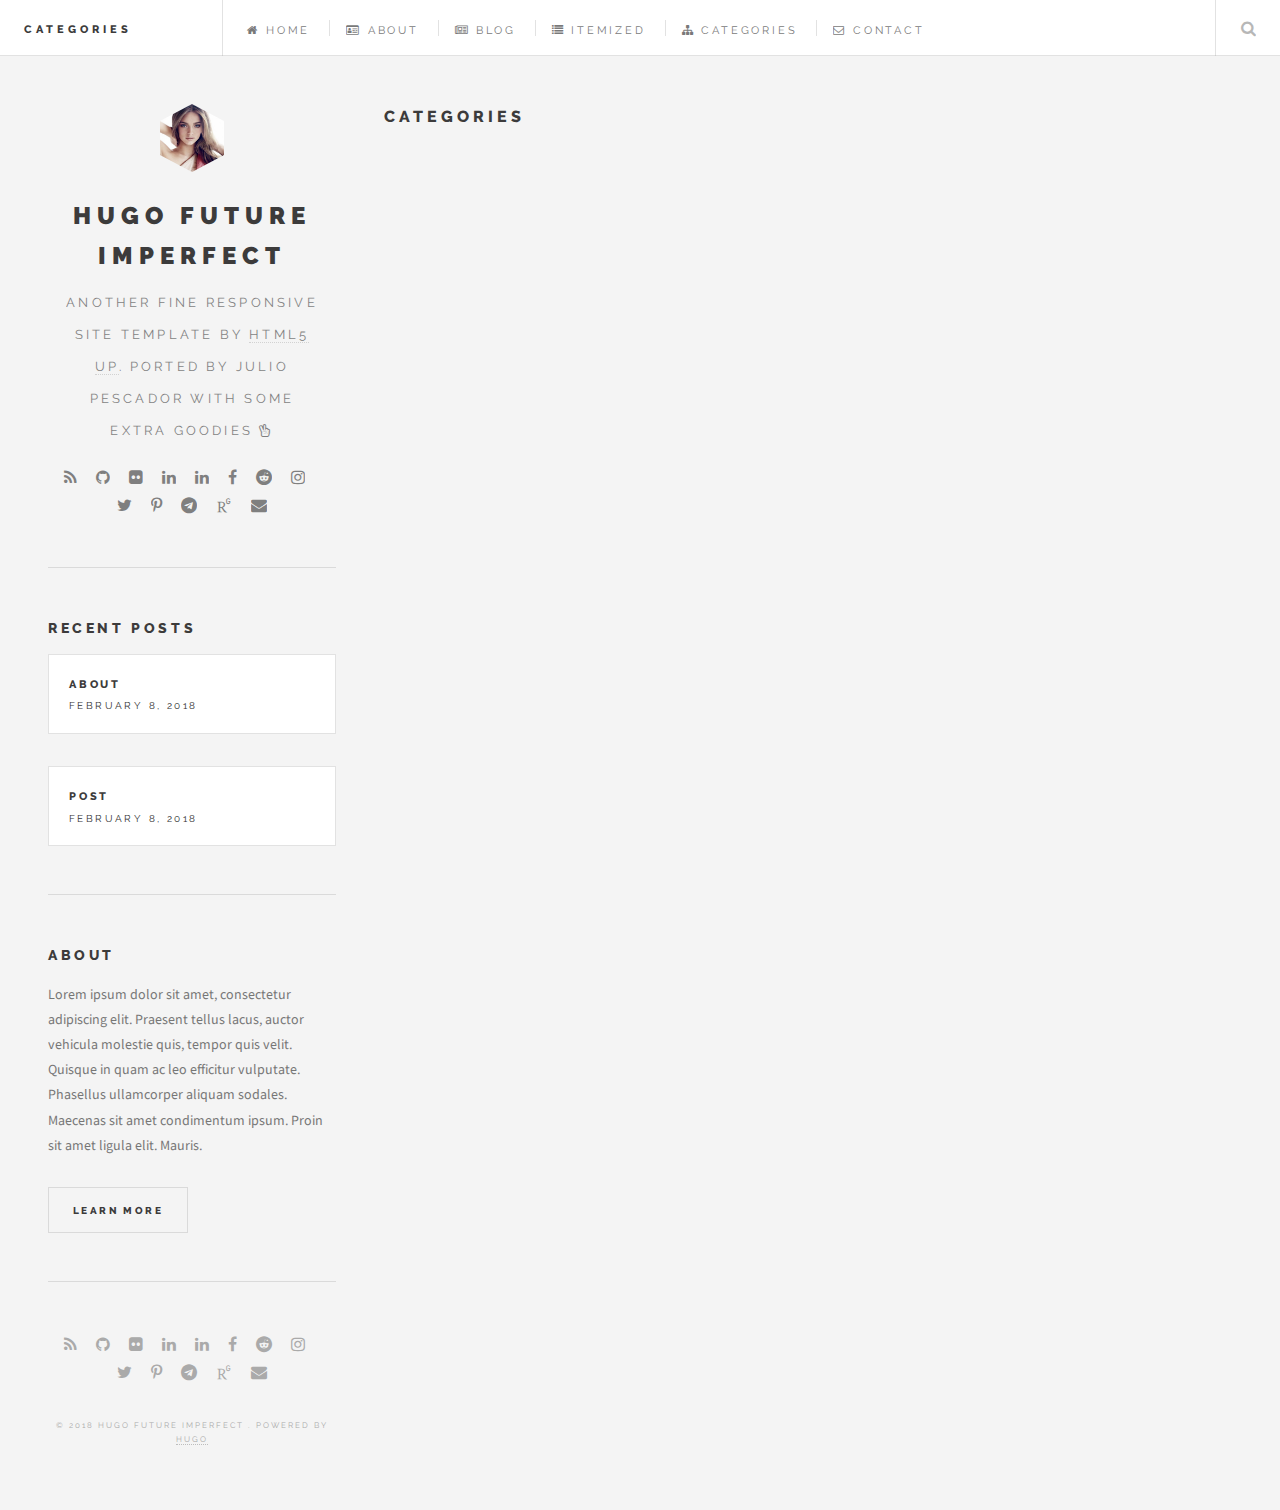
==== categories/index.html @ 13d2b0a2 "init" ====
<!DOCTYPE HTML>

<html>
    <head>
        
            <title>Categories - Hugo Future Imperfect</title>
        

        <meta charset="utf-8" />
        <meta name="viewport" content="width=device-width, initial-scale=1" />
        <meta name="generator" content="Hugo 0.36" />
        


        
        
            
                <meta name="description" content="HTML5 UP theme, Future Imperfect with some extra goodies, ported by Julio Pescador. Powered by Hugo">
            
        

        <meta name="twitter:card" content="summary"/>
<meta name="twitter:title" content="Categories"/>
<meta name="twitter:description" content="HTML5 UP theme, Future Imperfect with some extra goodies, ported by Julio Pescador. Powered by Hugo"/>
<meta name="twitter:site" content="@example"/>

        <meta property="og:title" content="Categories" />
<meta property="og:description" content="HTML5 UP theme, Future Imperfect with some extra goodies, ported by Julio Pescador. Powered by Hugo" />
<meta property="og:type" content="website" />
<meta property="og:url" content="http://hughyuna.top/categories/" />














        
<meta itemprop="name" content="Categories">
<meta itemprop="description" content="HTML5 UP theme, Future Imperfect with some extra goodies, ported by Julio Pescador. Powered by Hugo">


        

        
            
        

        
        
            <link rel="stylesheet" href="/local/ajax/libs/highlight.js/9.12.0/styles/atom-one-light.min.css">
            <link rel="stylesheet" href="/local/css/1.css">
            <link rel="stylesheet" href="/local/font-awesome/4.7.0/css/font-awesome.min.css">
            <link rel="stylesheet" href="/local/ajax/libs/fancybox/3.1.25/jquery.fancybox.min.css">
            <link rel="stylesheet" href="/css/main.css">
            <link rel="stylesheet" href="/css/add-on.css">
            <link rel="stylesheet" href="/css/academicons.min.css">
        

        
            
                
            
        


  
    
    <link href='/local/highlight.js/9.11.0/styles/github.min.css' rel='stylesheet' type='text/css' />
  


      
    </head>
    <body>

      
      <div id="wrapper">

    
<header id="header">
    
      <h1><a href="/">categories</a></h1>
    

    <nav class="links">
        <ul>
            
                <li>
                    <a href="/">
                            <i class="fa fa-home">&nbsp;</i>Home
                    </a>
                </li>
            
                <li>
                    <a href="/about/">
                            <i class="fa fa-id-card-o">&nbsp;</i>About
                    </a>
                </li>
            
                <li>
                    <a href="/blog/">
                            <i class="fa fa-newspaper-o">&nbsp;</i>Blog
                    </a>
                </li>
            
                <li>
                    <a href="/itemized/">
                            <i class="fa fa-list">&nbsp;</i>Itemized
                    </a>
                </li>
            
                <li>
                    <a href="/categories/">
                            <i class="fa fa-sitemap">&nbsp;</i>Categories
                    </a>
                </li>
            
                <li>
                    <a href="/contact/">
                            <i class="fa fa-envelope-o">&nbsp;</i>Contact
                    </a>
                </li>
            
        </ul>
    </nav>
    <nav class="main">
        <ul>
            
            <li class="search">
                <a class="fa-search" href="#search">Search</a>
                <form id="search" method="get" action="//google.com/search">
                    <input type="text" name="q" placeholder="Search" />
                    <input type="hidden" name="as_sitesearch" value="http://hughyuna.top">
                </form>
            </li>
            <li class="menu">
                <a class="fa-bars" href="#menu">Menu</a>
            </li>
        </ul>
    </nav>
</header>


<section id="menu">

    
        <section>
            <form class="search" method="get" action="//google.com/search">
                <input type="text" name="q" placeholder="Search" />
                <input type="hidden" name="as_sitesearch" value="http://hughyuna.top">
            </form>
        </section>

    
        <section>
            <ul class="links">
                
                    <li>
                        <a href="/">
                            <h3>
                                <i class="fa fa-home">&nbsp;</i>Home
                            </h3>
                        </a>
                    </li>
                
                    <li>
                        <a href="/about/">
                            <h3>
                                <i class="fa fa-id-card-o">&nbsp;</i>About
                            </h3>
                        </a>
                    </li>
                
                    <li>
                        <a href="/blog/">
                            <h3>
                                <i class="fa fa-newspaper-o">&nbsp;</i>Blog
                            </h3>
                        </a>
                    </li>
                
                    <li>
                        <a href="/itemized/">
                            <h3>
                                <i class="fa fa-list">&nbsp;</i>Itemized
                            </h3>
                        </a>
                    </li>
                
                    <li>
                        <a href="/categories/">
                            <h3>
                                <i class="fa fa-sitemap">&nbsp;</i>Categories
                            </h3>
                        </a>
                    </li>
                
                    <li>
                        <a href="/contact/">
                            <h3>
                                <i class="fa fa-envelope-o">&nbsp;</i>Contact
                            </h3>
                        </a>
                    </li>
                
            </ul>
        </section>

    
        <section id="recent-posts">
            <div class="mini-posts">
                <header>
                    <h3>Recent Posts</h3>
                </header>
                

                
                    
                

                
                        <article class="mini-post">
                            <header>
                                <h3><a href="/post/about/">About</a></h3>
                                
                                <time class="published" datetime=
                                    '2018-02-08'>
                                    February 8, 2018</time>
                            </header>
                            

                        </article>
                
                        <article class="mini-post">
                            <header>
                                <h3><a href="/post/">Post</a></h3>
                                
                                <time class="published" datetime=
                                    '2018-02-08'>
                                    February 8, 2018</time>
                            </header>
                            

                        </article>
                

                
            </div>
        </section>

    
        
</section>

    
    <div id="main">
        
            
        

        <ul class="posts">
            <header>
                <h1>categories</h1>
            </header>
            
            
        </ul>
    </div>

    
    
<section id="sidebar">

  
  <section id="intro">
    
    
      
        <a href='/' class="logo"><img src="/img/main/logo.jpg" alt="Hugo Future Imperfect" /></a>
      
    
    
      <header>
        <h2>Hugo Future Imperfect</h2>
        <p>Another fine responsive site template by <a href="http://html5up.net">HTML5 UP</a>. Ported by Julio Pescador with some extra goodies <i class='fa fa-hand-peace-o'></i></p>
      </header>
    
    
      <ul class="icons">
        
          <li>
            <a href="http://hughyuna.top/categories/index.xml" type="application/rss+xml" target="_blank" title="RSS" class="fa fa-rss"></a>
          </li>
        
        
  <li><a href="//github.com/jpescador/hugo-future-imperfect" target="_blank" title="GitHub" class="fa fa-github"></a></li>















  <li><a href="//flickr.com/photos/example" target="_blank" title="Flickr" class="fa fa-flickr"></a></li>











  <li><a href="//linkedin.com/in/example" target="_blank" title="LinkedIn" class="fa fa-linkedin"></a></li>



  <li><a href="//linkedin.com/company/examplebusiness" target="_blank" title="LinkedIn Company" class="fa fa-linkedin"></a></li>









  <li><a href="//facebook.com/example" target="_blank" title="Facebook" class="fa fa-facebook"></a></li>





  <li><a href="//reddit.com/user/example" target="_blank" title="Reddit" class="fa fa-reddit"></a></li>

















  <li><a href="//instagram.com/example" target="_blank" title="Instagram" class="fa fa-instagram"></a></li>





  <li><a href="//twitter.com/example" target="_blank" title="Twitter" class="fa fa-twitter"></a></li>







  <li><a href="//pinterest.com/example" target="_blank" title="Pinterest" class="fa fa-pinterest-p"></a></li>



  <li><a href="//telegram.me/example" target="_blank" title="telegram" class="fa fa-telegram"></a></li>









<li><a href="//researchgate.net/profile/example" target="_blank" title="Research Gate"><i class="ai ai-researchgate"></i></a></li>



  <li><a href="mailto:example" title="Email" class="fa fa-envelope"></a></li>


      </ul>
    
  </section>

  
  <section id="recent-posts">
    <div class="mini-posts">
      <header>
        <h3>Recent Posts</h3>
      </header>
      <div class="posts-container">
        

        
          
        

        
          <article class="mini-post">
            <header>
              <h3>
                <a href="/post/about/">About</a>
              </h3>
              
              <time class="published" datetime='2018-02-08'>
                February 8, 2018
              </time>
            </header>
            

          </article>
        
          <article class="mini-post">
            <header>
              <h3>
                <a href="/post/">Post</a>
              </h3>
              
              <time class="published" datetime='2018-02-08'>
                February 8, 2018
              </time>
            </header>
            

          </article>
        
      </div>

      
    </div>
  </section>

  
  
  
  
  

  
  
    <section id="mini-bio">
      <h3>About</h1>
      <p>Lorem ipsum dolor sit amet, consectetur adipiscing elit. Praesent tellus lacus, auctor vehicula molestie quis, tempor quis velit. Quisque in quam ac leo efficitur vulputate. Phasellus ullamcorper aliquam sodales. Maecenas sit amet condimentum ipsum. Proin sit amet ligula elit. Mauris.</p>
      <a href="/about/" class="button">Learn More</a>
    </section>
  

  
  <section id="footer">
    
      <ul class="icons">
        
          <li>
            <a href="http://hughyuna.top/categories/index.xml" type="application/rss+xml" target="_blank" title="RSS" class="fa fa-rss"></a>
          </li>
        
        
  <li><a href="//github.com/jpescador/hugo-future-imperfect" target="_blank" title="GitHub" class="fa fa-github"></a></li>















  <li><a href="//flickr.com/photos/example" target="_blank" title="Flickr" class="fa fa-flickr"></a></li>











  <li><a href="//linkedin.com/in/example" target="_blank" title="LinkedIn" class="fa fa-linkedin"></a></li>



  <li><a href="//linkedin.com/company/examplebusiness" target="_blank" title="LinkedIn Company" class="fa fa-linkedin"></a></li>









  <li><a href="//facebook.com/example" target="_blank" title="Facebook" class="fa fa-facebook"></a></li>





  <li><a href="//reddit.com/user/example" target="_blank" title="Reddit" class="fa fa-reddit"></a></li>

















  <li><a href="//instagram.com/example" target="_blank" title="Instagram" class="fa fa-instagram"></a></li>





  <li><a href="//twitter.com/example" target="_blank" title="Twitter" class="fa fa-twitter"></a></li>







  <li><a href="//pinterest.com/example" target="_blank" title="Pinterest" class="fa fa-pinterest-p"></a></li>



  <li><a href="//telegram.me/example" target="_blank" title="telegram" class="fa fa-telegram"></a></li>









<li><a href="//researchgate.net/profile/example" target="_blank" title="Research Gate"><i class="ai ai-researchgate"></i></a></li>



  <li><a href="mailto:example" title="Email" class="fa fa-envelope"></a></li>


      </ul>
    
    <p class="copyright">
      
        &copy; 2018
        
          Hugo Future Imperfect
        
      .
      Powered by <a href="//gohugo.io" target="_blank">Hugo</a>
    </p>
  </section>
</section>

    </div>
    <a id="back-to-top" href="#" class="fa fa-arrow-up fa-border fa-2x"></a>
    

    
      
    

    
      
      
      
        <script src="/local/highlight.js/9.11.0/highlight.min.js"></script>
        
        
        
        <script src="/local/highlight.js/9.11.0/languages/r.min.js"></script>
        <script src="/local/highlight.js/9.11.0/languages/yaml.min.js"></script>
        <script src="/local/highlight.js/9.11.0/languages/css.min.js"></script>
        <script>hljs.configure({languages: []}); hljs.initHighlightingOnLoad();</script>
      
    
    
    
      <script src="/local/js/jquery-3.2.1.min.js"></script>
      <script src="/local/ajax/libs/highlight.js/9.12.0/highlight.min.js"></script>
      <script src="/local/ajax/libs/skel/3.0.1/skel.min.js"></script>
      <script src="/local/ajax/libs/fancybox/3.1.25/jquery.fancybox.min.js"></script>
      <script src="/js/util.js"></script>
      <script src="/js/main.js"></script>
      <script src="/js/backToTop.js"></script>
    

    
      
        
      
    

    
    <script>hljs.initHighlightingOnLoad();</script>
  </body>
</html>
---- local/ajax/libs/highlight.js/9.12.0/styles/atom-one-light.min.css ----
.hljs{display:block;overflow-x:auto;padding:0.5em;color:#383a42;background:#fafafa}.hljs-comment,.hljs-quote{color:#a0a1a7;font-style:italic}.hljs-doctag,.hljs-keyword,.hljs-formula{color:#a626a4}.hljs-section,.hljs-name,.hljs-selector-tag,.hljs-deletion,.hljs-subst{color:#e45649}.hljs-literal{color:#0184bb}.hljs-string,.hljs-regexp,.hljs-addition,.hljs-attribute,.hljs-meta-string{color:#50a14f}.hljs-built_in,.hljs-class .hljs-title{color:#c18401}.hljs-attr,.hljs-variable,.hljs-template-variable,.hljs-type,.hljs-selector-class,.hljs-selector-attr,.hljs-selector-pseudo,.hljs-number{color:#986801}.hljs-symbol,.hljs-bullet,.hljs-link,.hljs-meta,.hljs-selector-id,.hljs-title{color:#4078f2}.hljs-emphasis{font-style:italic}.hljs-strong{font-weight:bold}.hljs-link{text-decoration:underline}
---- local/css/1.css ----
/* latin-ext */
@font-face {
    font-family: 'Raleway';
    font-style: normal;
    font-weight: 400;
    src: local('Raleway'), local('Raleway-Regular'), url(./YZaO6llzOP57DpTBv2GnyFKPGs1ZzpMvnHX-7fPOuAc.woff2) format('woff2');
    unicode-range: U+0100-024F, U+0259, U+1E00-1EFF, U+20A0-20AB, U+20AD-20CF, U+2C60-2C7F, U+A720-A7FF;
}
/* latin */
@font-face {
    font-family: 'Raleway';
    font-style: normal;
    font-weight: 400;
    src: local('Raleway'), local('Raleway-Regular'), url(./QAUlVt1jXOgQavlW5wEfxQLUuEpTyoUstqEm5AMlJo4.woff2) format('woff2');
    unicode-range: U+0000-00FF, U+0131, U+0152-0153, U+02BB-02BC, U+02C6, U+02DA, U+02DC, U+2000-206F, U+2074, U+20AC, U+2122, U+2212, U+2215;
}
/* latin-ext */
@font-face {
    font-family: 'Raleway';
    font-style: normal;
    font-weight: 800;
    src: local('Raleway ExtraBold'), local('Raleway-ExtraBold'), url(./QoPu455RxV2raYSIFXAMBQsYbbCjybiHxArTLjt7FRU.woff2) format('woff2');
    unicode-range: U+0100-024F, U+0259, U+1E00-1EFF, U+20A0-20AB, U+20AD-20CF, U+2C60-2C7F, U+A720-A7FF;
}
/* latin */
@font-face {
    font-family: 'Raleway';
    font-style: normal;
    font-weight: 800;
    src: local('Raleway ExtraBold'), local('Raleway-ExtraBold'), url(./1ImRNPx4870-D9a1EBUdPAzyDMXhdD8sAj6OAJTFsBI.woff2) format('woff2');
    unicode-range: U+0000-00FF, U+0131, U+0152-0153, U+02BB-02BC, U+02C6, U+02DA, U+02DC, U+2000-206F, U+2074, U+20AC, U+2122, U+2212, U+2215;
}
/* latin-ext */
@font-face {
    font-family: 'Raleway';
    font-style: normal;
    font-weight: 900;
    src: local('Raleway Black'), local('Raleway-Black'), url(./Ji5epXNcpHu3r63lhS0cTgsYbbCjybiHxArTLjt7FRU.woff2) format('woff2');
    unicode-range: U+0100-024F, U+0259, U+1E00-1EFF, U+20A0-20AB, U+20AD-20CF, U+2C60-2C7F, U+A720-A7FF;
}
/* latin */
@font-face {
    font-family: 'Raleway';
    font-style: normal;
    font-weight: 900;
    src: local('Raleway Black'), local('Raleway-Black'), url(./PKCRbVvRfd5n7BTjtGiFZAzyDMXhdD8sAj6OAJTFsBI.woff2) format('woff2');
    unicode-range: U+0000-00FF, U+0131, U+0152-0153, U+02BB-02BC, U+02C6, U+02DA, U+02DC, U+2000-206F, U+2074, U+20AC, U+2122, U+2212, U+2215;
}
/* cyrillic-ext */
@font-face {
    font-family: 'Source Sans Pro';
    font-style: normal;
    font-weight: 400;
    src: local('Source Sans Pro Regular'), local('SourceSansPro-Regular'), url(./ODelI1aHBYDBqgeIAH2zlIXYUqYVJeq1_JtQruA3_e8.woff2) format('woff2');
    unicode-range: U+0460-052F, U+1C80-1C88, U+20B4, U+2DE0-2DFF, U+A640-A69F, U+FE2E-FE2F;
}
/* cyrillic */
@font-face {
    font-family: 'Source Sans Pro';
    font-style: normal;
    font-weight: 400;
    src: local('Source Sans Pro Regular'), local('SourceSansPro-Regular'), url(./ODelI1aHBYDBqgeIAH2zlExulUiGX8tUMVYeuJmbj48.woff2) format('woff2');
    unicode-range: U+0400-045F, U+0490-0491, U+04B0-04B1, U+2116;
}
/* greek-ext */
@font-face {
    font-family: 'Source Sans Pro';
    font-style: normal;
    font-weight: 400;
    src: local('Source Sans Pro Regular'), local('SourceSansPro-Regular'), url(./ODelI1aHBYDBqgeIAH2zlBA0E65p__AYvizJB6RduYY.woff2) format('woff2');
    unicode-range: U+1F00-1FFF;
}
/* greek */
@font-face {
    font-family: 'Source Sans Pro';
    font-style: normal;
    font-weight: 400;
    src: local('Source Sans Pro Regular'), local('SourceSansPro-Regular'), url(./ODelI1aHBYDBqgeIAH2zlC7-kXQoo3swP0nQ6K7J6xc.woff2) format('woff2');
    unicode-range: U+0370-03FF;
}
/* vietnamese */
@font-face {
    font-family: 'Source Sans Pro';
    font-style: normal;
    font-weight: 400;
    src: local('Source Sans Pro Regular'), local('SourceSansPro-Regular'), url(./ODelI1aHBYDBqgeIAH2zlCxe5Tewm2_XWfbGchcXw4g.woff2) format('woff2');
    unicode-range: U+0102-0103, U+0110-0111, U+1EA0-1EF9, U+20AB;
}
/* latin-ext */
@font-face {
    font-family: 'Source Sans Pro';
    font-style: normal;
    font-weight: 400;
    src: local('Source Sans Pro Regular'), local('SourceSansPro-Regular'), url(./ODelI1aHBYDBqgeIAH2zlIa1YDtoarzwSXxTHggEXMw.woff2) format('woff2');
    unicode-range: U+0100-024F, U+0259, U+1E00-1EFF, U+20A0-20AB, U+20AD-20CF, U+2C60-2C7F, U+A720-A7FF;
}
/* latin */
@font-face {
    font-family: 'Source Sans Pro';
    font-style: normal;
    font-weight: 400;
    src: local('Source Sans Pro Regular'), local('SourceSansPro-Regular'), url(./ODelI1aHBYDBqgeIAH2zlJbPFduIYtoLzwST68uhz_Y.woff2) format('woff2');
    unicode-range: U+0000-00FF, U+0131, U+0152-0153, U+02BB-02BC, U+02C6, U+02DA, U+02DC, U+2000-206F, U+2074, U+20AC, U+2122, U+2212, U+2215;
}
/* cyrillic-ext */
@font-face {
    font-family: 'Source Sans Pro';
    font-style: normal;
    font-weight: 700;
    src: local('Source Sans Pro Bold'), local('SourceSansPro-Bold'), url(./toadOcfmlt9b38dHJxOBGND0m6pClgHtYGF0hfdNIEb3rGVtsTkPsbDajuO5ueQw.woff2) format('woff2');
    unicode-range: U+0460-052F, U+1C80-1C88, U+20B4, U+2DE0-2DFF, U+A640-A69F, U+FE2E-FE2F;
}
/* cyrillic */
@font-face {
    font-family: 'Source Sans Pro';
    font-style: normal;
    font-weight: 700;
    src: local('Source Sans Pro Bold'), local('SourceSansPro-Bold'), url(./toadOcfmlt9b38dHJxOBGDWQv9J9PMDOEGeWOeUSzYX3rGVtsTkPsbDajuO5ueQw.woff2) format('woff2');
    unicode-range: U+0400-045F, U+0490-0491, U+04B0-04B1, U+2116;
}
/* greek-ext */
@font-face {
    font-family: 'Source Sans Pro';
    font-style: normal;
    font-weight: 700;
    src: local('Source Sans Pro Bold'), local('SourceSansPro-Bold'), url(./toadOcfmlt9b38dHJxOBGIYH4VqPITzPioKTUCn5uVr3rGVtsTkPsbDajuO5ueQw.woff2) format('woff2');
    unicode-range: U+1F00-1FFF;
}
/* greek */
@font-face {
    font-family: 'Source Sans Pro';
    font-style: normal;
    font-weight: 700;
    src: local('Source Sans Pro Bold'), local('SourceSansPro-Bold'), url(./toadOcfmlt9b38dHJxOBGFc7ysg-KBVARr0WVSJUyRT3rGVtsTkPsbDajuO5ueQw.woff2) format('woff2');
    unicode-range: U+0370-03FF;
}
/* vietnamese */
@font-face {
    font-family: 'Source Sans Pro';
    font-style: normal;
    font-weight: 700;
    src: local('Source Sans Pro Bold'), local('SourceSansPro-Bold'), url(./toadOcfmlt9b38dHJxOBGMms7UHsIbjUxEJqIwog-i_3rGVtsTkPsbDajuO5ueQw.woff2) format('woff2');
    unicode-range: U+0102-0103, U+0110-0111, U+1EA0-1EF9, U+20AB;
}
/* latin-ext */
@font-face {
    font-family: 'Source Sans Pro';
    font-style: normal;
    font-weight: 700;
    src: local('Source Sans Pro Bold'), local('SourceSansPro-Bold'), url(./toadOcfmlt9b38dHJxOBGO4s1Ux4PuImWPk5fSr6HPL3rGVtsTkPsbDajuO5ueQw.woff2) format('woff2');
    unicode-range: U+0100-024F, U+0259, U+1E00-1EFF, U+20A0-20AB, U+20AD-20CF, U+2C60-2C7F, U+A720-A7FF;
}
/* latin */
@font-face {
    font-family: 'Source Sans Pro';
    font-style: normal;
    font-weight: 700;
    src: local('Source Sans Pro Bold'), local('SourceSansPro-Bold'), url(./toadOcfmlt9b38dHJxOBGJkF8H8ye47wsfpWywda8og.woff2) format('woff2');
    unicode-range: U+0000-00FF, U+0131, U+0152-0153, U+02BB-02BC, U+02C6, U+02DA, U+02DC, U+2000-206F, U+2074, U+20AC, U+2122, U+2212, U+2215;
}
---- css/main.css ----
/*@import url(font-awesome.min.css);*/
/*@import url("//fonts.googleapis.com/css?family=Source+Sans+Pro:400,700|Raleway:400,800,900");*/

/*
	Future Imperfect by HTML5 UP
	html5up.net | @n33co
	Free for personal and commercial use under the CCA 3.0 license (html5up.net/license)

	Modified/Cleaned for use with Hugo-Future-Imperfect Theme
	gohugo.io | @pacollins
*/

/* Reset */

	html, body, div, span, applet, object, iframe, h1, h2, h3, h4, h5, h6, p,
	blockquote, pre, a, abbr,	acronym, address, big, cite, code, del, dfn, em,
	img, ins, kbd, q, s, samp, small, strike, strong,	sub, sup, tt, var, b, u,
	i, center, dl, dt, dd, ol, ul, li, fieldset, form, label, legend, table,
	caption, tbody, tfoot, thead, tr, th, td, article, aside, canvas,	details,
	embed, figure, figcaption, footer, header, hgroup, menu, nav, output, ruby,
	section, summary, time, mark, audio, video {
		margin: 0;
		padding: 0;
		border: 0;
		font-size: 100%;
		font: inherit;
		vertical-align: baseline;
	}

	article, aside, details, figcaption, figure, footer, header, hgroup, menu,
	nav, section {
		display: block;
	}

	body {
		line-height: 1;
		-webkit-text-size-adjust: none;
	}

	ol, ul {
		list-style: none;
	}

	blockquote, q {
		quotes: none;

	}

	blockquote:before,
	blockquote:after,
	q:before,
	q:after {
		content: '';
		content: none;
	}

	header p {
		font-family: "Raleway", Helvetica, sans-serif;
		font-size: 0.7em;
		font-weight: 400;
		letter-spacing: 0.25em;
		line-height: 2.5;
		margin: -1em 1em 0;
		text-transform: uppercase;
	}

	table {
		border-collapse: collapse;
		border-spacing: 0;
	}

/* Box Model */

	*, *:before, *:after {
		-moz-box-sizing: border-box;
		-webkit-box-sizing: border-box;
		box-sizing: border-box;
	}

/* Basic */

	@-ms-viewport {
		width: device-width;
	}

	body {
		-ms-overflow-style: scrollbar;
	}

	@media screen and (max-width: 480px) {

		html, body {
			min-width: 320px;
		}

	}

	body {
		background: #f4f4f4;
	}

		body.is-loading *,
		body.is-loading *:before,
		body.is-loading *:after {
			-moz-animation: none !important;
			-webkit-animation: none !important;
			-ms-animation: none !important;
			animation: none !important;
			-moz-transition: none !important;
			-webkit-transition: none !important;
			-ms-transition: none !important;
			transition: none !important;
		}

/* Type */

	body, input, select, textarea {
		color: #333333;
		font-family: "Source Sans Pro", Helvetica, sans-serif;
		font-size: 14pt;
		font-weight: 400;
		line-height: 1.75;
	}

		@media screen and (max-width: 1680px) {

			body, input, select, textarea {
				font-size: 12pt;
			}

		}

		}

		@media screen and (max-width: 980px) {

			body, input, select, textarea {
				font-size: 12pt;
			}

		}

		@media screen and (max-width: 736px) {

			body, input, select, textarea {
				font-size: 12pt;
			}

		}

		@media screen and (max-width: 480px) {

			body, input, select, textarea {
				font-size: 12pt;
			}

		}

	a {
		-moz-transition: color 0.2s ease, border-bottom-color 0.2s ease;
		-webkit-transition: color 0.2s ease, border-bottom-color 0.2s ease;
		-ms-transition: color 0.2s ease, border-bottom-color 0.2s ease;
		transition: color 0.2s ease, border-bottom-color 0.2s ease;
		border-bottom: dotted 1px rgba(160, 160, 160, 0.65);
		color: inherit;
		text-decoration: none;
	}

		a:before {
			-moz-transition: color 0.2s ease;
			-webkit-transition: color 0.2s ease;
			-ms-transition: color 0.2s ease;
			transition: color 0.2s ease;
		}

		a:hover {
			border-bottom-color: transparent;
			color: #2ebaae !important;
		}

			a:hover:before {
				color: #2ebaae !important;
			}

	strong, b {
		color: #333333;
		font-weight: 700;
	}

	em, i {
		font-style: italic;
	}

	p {
		margin: 0 0 2em 0;
	}

	h1, h2, h3, h4, h5, h6 {
		color: #3c3b3b;
		font-family: "Raleway", Helvetica, sans-serif;
		font-weight: 800;
		letter-spacing: 0.25em;
		line-height: 1.65;
		margin: 0 0 1em 0;
		text-transform: uppercase;
	}

		h1 a, h2 a, h3 a, h4 a, h5 a, h6 a {
			color: inherit;
			border-bottom: 0;
		}

	h2 {
		font-size: 1.1em;
	}

	h3 {
		font-size: 0.9em;
	}

	h4 {
		font-size: 0.7em;
	}

	h5 {
		font-size: 0.7em;
	}

	h6 {
		font-size: 0.7em;
	}

	sub {
		font-size: 0.8em;
		position: relative;
		top: 0.5em;
	}

	sup {
		font-size: 0.8em;
		position: relative;
		top: -0.5em;
	}

	blockquote {
		border-left: solid 4px rgba(160, 160, 160, 0.3);
		font-style: italic;
		margin: 0 0 2em 0;
		padding: 0.5em 0 0.5em 2em;
	}

		blockquote p {
				margin-bottom: 0;
		}

	code {
		background: rgba(160, 160, 160, 0.075);
		border: solid 1px rgba(160, 160, 160, 0.3);
		font-family: "Courier New", monospace;
		font-size: 0.9em;
		margin: 0 0.25em;
		padding: 0.25em 0.65em;
	}

	pre {
		-webkit-overflow-scrolling: touch;
		font-family: "Courier New", monospace;
		font-size: 0.9em;
		margin: 0 0 2em 0;
		display: table;
    table-layout: fixed;
    width: 100%
	}

		pre code {
			display: block;
			line-height: 1.75em;
			padding: 1em 1.5em;
			overflow-x: auto;
		}

	hr {
		border: 0;
		border-bottom: solid 1px rgba(160, 160, 160, 0.3);
		margin: 2em 0;
	}

		hr.major {
			margin: 3em 0;
		}

	.align-left {
		text-align: left;
	}

	.align-center {
		text-align: center;
	}

	.align-right {
		text-align: right;
	}

/* Author and Format */

	.author, .format {
		display: -moz-flex;
		display: -webkit-flex;
		display: -ms-flex;
		display: flex;
		-moz-flex-direction: row;
		-webkit-flex-direction: row;
		-ms-flex-direction: row;
		flex-direction: row;
		-moz-align-items: center;
		-webkit-align-items: center;
		-ms-align-items: center;
		align-items: center;
		-moz-justify-content: -moz-flex-end;
		-webkit-justify-content: -webkit-flex-end;
		-ms-justify-content: -ms-flex-end;
		justify-content: flex-end;
		border-bottom: 0;
		font-family: "Raleway", Helvetica, sans-serif;
		font-size: 0.6em;
		font-weight: 400;
		letter-spacing: 0.25em;
		text-transform: uppercase;
		white-space: nowrap;
	}

		.author .name, .format .name {
			-moz-transition: border-bottom-color 0.2s ease;
			-webkit-transition: border-bottom-color 0.2s ease;
			-ms-transition: border-bottom-color 0.2s ease;
			transition: border-bottom-color 0.2s ease;
			border-bottom: dotted 1px rgba(160, 160, 160, 0.65);
			display: block;
			margin: 0 1.5em 0 0;
		}

		.author img, .format img {
			border-radius: 100%;
			display: block;
			width: 4em;
		}

		.author:hover .name, .format:hover .name {
			border-bottom-color: transparent;
		}

/* Box */

	.box {
		border: solid 1px rgba(160, 160, 160, 0.3);
		margin-bottom: 2em;
		padding: 1.5em;
	}

		.box > :last-child,
		.box > :last-child > :last-child,
		.box > :last-child > :last-child > :last-child {
			margin-bottom: 0;
		}

		.box.alt {
			border: 0;
			border-radius: 0;
			padding: 0;
		}

/* Button */

	input[type="submit"],
	input[type="reset"],
	input[type="button"],
	.button {
		-moz-appearance: none;
		-webkit-appearance: none;
		-ms-appearance: none;
		appearance: none;
		-moz-transition: background-color 0.2s ease, border 0.2s ease, color 0.2s ease;
		-webkit-transition: background-color 0.2s ease, border 0.2s ease, color 0.2s ease;
		-ms-transition: background-color 0.2s ease, border 0.2s ease, color 0.2s ease;
		transition: background-color 0.2s ease, border 0.2s ease, color 0.2s ease;
		background-color: transparent;
		border: solid 1px rgba(160, 160, 160, 0.3);
		color: #3c3b3b;
		cursor: pointer;
		display: inline-block;
		font-family: "Raleway", Helvetica, sans-serif;
		font-size: 0.6em;
		font-weight: 800;
		height: 4.8125em;
		letter-spacing: 0.25em;
		line-height: 4.8125em;
		padding: 0 2.5em;
		text-align: center;
		text-decoration: none;
		text-transform: uppercase;
		white-space: nowrap;
	}

		input[type="submit"]:hover,
		input[type="reset"]:hover,
		input[type="button"]:hover,
		.button:hover {
			border: solid 1px #2ebaae;
			color: #2ebaae !important;
		}

			input[type="submit"]:hover:active,
			input[type="reset"]:hover:active,
			input[type="button"]:hover:active,
			.button:hover:active {
				background-color: rgba(46, 186, 174, 0.05);
			}

		input[type="submit"]:before,
		input[type="submit"]:after,
		input[type="reset"]:before,
		input[type="reset"]:after,
		input[type="button"]:before,
		input[type="button"]:after,
		.button:before,
		.button:after {
			color: #aaaaaa;
			position: relative;
		}

		input[type="submit"]:before,
		input[type="reset"]:before,
		input[type="button"]:before,
		.button:before {
			left: -1em;
			padding: 0 0 0 0.75em;
		}

		input[type="submit"]:after,
		input[type="reset"]:after,
		input[type="button"]:after,
		.button:after {
			left: 1em;
			padding: 0 0.75em 0 0;
		}

		input[type="submit"].fit,
		input[type="reset"].fit,
		input[type="button"].fit,
		.button.fit {
			display: block;
			margin: 0 0 1em 0;
			width: 100%;
		}

		input[type="submit"].big,
		input[type="reset"].big,
		input[type="button"].big,
		.button.big {
			font-size: 0.7em;
			padding: 0 3em;
		}

		input[type="submit"].small,
		input[type="reset"].small,
		input[type="button"].small,
		.button.small {
			font-size: 0.5em;
		}

		input[type="submit"].disabled,
		input[type="submit"]:disabled,
		input[type="reset"].disabled,
		input[type="reset"]:disabled,
		input[type="button"].disabled,
		input[type="button"]:disabled,
		.button.disabled,
		.button:disabled {
			-moz-pointer-events: none;
			-webkit-pointer-events: none;
			-ms-pointer-events: none;
			pointer-events: none;
			color: rgba(160, 160, 160, 0.3) !important;
		}

			input[type="submit"].disabled:before,
			input[type="submit"]:disabled:before,
			input[type="reset"].disabled:before,
			input[type="reset"]:disabled:before,
			input[type="button"].disabled:before,
			input[type="button"]:disabled:before,
			.button.disabled:before,
			.button:disabled:before {
				color: rgba(160, 160, 160, 0.3) !important;
			}

/* Form */

	form {
		margin: 0 0 2em 0;
	}

		form.search,
		form.contact {
			text-decoration: none;
			position: relative;
		}

			form.search:before,
			form.contact:before {
				-moz-osx-font-smoothing: grayscale;
				-webkit-font-smoothing: antialiased;
				font-family: FontAwesome;
				font-style: normal;
				font-weight: normal;
				text-transform: none !important;
				color: #aaaaaa;
				content: '\f002';
				display: block;
				height: 2.75em;
				left: 0;
				line-height: 2.75em;
				position: absolute;
				text-align: center;
				top: 0;
				width: 2.5em;
			}

			form.search > input:first-child,
			form.contact > input:first-child {
				padding-left: 2.5em;
			}

	label {
		color: #3c3b3b;
		display: block;
		font-size: 0.9em;
		font-weight: 700;
		margin: 0 0 1em 0;
	}

	input[type="text"],
	input[type="password"],
	input[type="email"],
	input[type="tel"],
	select,
	textarea {
		-moz-appearance: none;
		-webkit-appearance: none;
		-ms-appearance: none;
		appearance: none;
		background: rgba(160, 160, 160, 0.075);
		border: none;
		border: solid 1px rgba(160, 160, 160, 0.3);
		border-radius: 0;
		color: inherit;
		display: block;
		outline: 0;
		margin: .25em 0;
		padding: 0 1em;
		text-decoration: none;
		width: 100%;
	}

		input[type="text"]:hover,
		input[type="password"]:hover,
		input[type="email"]:hover,
		input[type="tel"]:hover,
		select:hover,
		textarea:hover {
			-webkit-transition:border-color 0.3s ease-in-out;
			moz-transition:border-color 0.3s ease-in-out;
			transition:border-color 0.3s ease-in-out;
			border-color: #2ebaae;
		}

		input[type="text"]:focus,
		input[type="text"]:active,
		input[type="password"]:focus,
		input[type="password"]:active,
		input[type="email"]:focus,
		input[type="email"]:active,
		input[type="tel"]:focus,
		input[type="tel"]:active,
		select:focus,
		select:active,
		textarea:focus,
		textarea:active {
			border: solid 1px #2ebaae;
		}

	.select-wrapper {
		text-decoration: none;
		display: block;
		position: relative;
	}

		.select-wrapper:before {
			-moz-osx-font-smoothing: grayscale;
			-webkit-font-smoothing: antialiased;
			font-family: FontAwesome;
			font-style: normal;
			font-weight: normal;
			text-transform: none !important;
			color: rgba(160, 160, 160, 0.3);
			content: '\f078';
			display: block;
			height: 2.75em;
			line-height: 2.75em;
			pointer-events: none;
			position: absolute;
			right: 0;
			text-align: center;
			top: 0;
			width: 2.75em;
		}

		.select-wrapper select::-ms-expand {
			display: none;
		}

	input[type="text"],
	input[type="password"],
	input[type="email"],
	select {
		height: 2.75em;
	}

	textarea {
		height: 5em;
	}

	input[type="radio"] {
		-moz-appearance: none;
		-webkit-appearance: none;
		-ms-appearance: none;
		appearance: none;
		display: block;
		float: left;
		margin-right: -2em;
		opacity: 0;
		width: 1em;
		z-index: -1;
	}

		input[type="radio"] + label {
			text-decoration: none;
			color: #646464;
			cursor: pointer;
			display: inline-block;
			font-size: 1em;
			font-weight: 400;
			padding-left: 2.4em;
			padding-right: 0.75em;
			position: relative;
		}

			input[type="radio"] + label:before {
				-moz-osx-font-smoothing: grayscale;
				-webkit-font-smoothing: antialiased;
				font-family: FontAwesome;
				font-style: normal;
				font-weight: normal;
				text-transform: none !important;
				background: rgba(160, 160, 160, 0.075);
				border: solid 1px rgba(160, 160, 160, 0.3);
				content: '';
				display: inline-block;
				height: 1.65em;
				left: 0;
				line-height: 1.58125em;
				position: absolute;
				text-align: center;
				top: 0;
				width: 1.65em;
			}

			input[type="radio"]:checked + label:before {
				background: #3c3b3b;
				border-color: #3c3b3b;
				color: #ffffff;
				content: '\f00c';
			}

			input[type="radio"]:focus + label:before {
				border: solid 1px #2ebaae;
			}

	input[type="radio"] + label:before {
		border-radius: 100%;
	}

	::-webkit-input-placeholder {
		color: #aaaaaa !important;
		opacity: 1.0;
	}

	:-moz-placeholder {
		color: #aaaaaa !important;
		opacity: 1.0;
	}

	::-moz-placeholder {
		color: #aaaaaa !important;
		opacity: 1.0;
	}

	:-ms-input-placeholder {
		color: #aaaaaa !important;
		opacity: 1.0;
	}

	.formerize-placeholder {
		color: #aaaaaa !important;
		opacity: 1.0;
	}

/* Icon */

	.icon {
		text-decoration: none;
		border-bottom: none;
		position: relative;
	}

		.icon:before {
			-moz-osx-font-smoothing: grayscale;
			-webkit-font-smoothing: antialiased;
			font-family: FontAwesome;
			font-style: normal;
			font-weight: normal;
			text-transform: none !important;
		}

		.icon > .label {
			display: none;
		}

		.icon.suffix:before {
			float: right;
		}

/* Image */

	.image {
		border: 0;
		display: inline-block;
		position: relative;
	}

		.image img {
			display: block;
		}

		.image.left,
		.image.right,
		.image.center {
			max-width: 40%;
		}

			.image.left img,
			.image.right img,
			.image.center img {
				width: 100%;
			}

		.image.left {
			float: left;
			padding: 0 1.5em 1em 0;
			top: 0.25em;
		}

		.image.right {
			float: right;
			padding: 0 0 1em 1.5em;
			top: 0.25em;
		}

		.image.center {
				display: block;
				margin: auto;
				clear: both;
		}

		.image.fit {
			display: block;
			margin: 0 0 2em 0;
			width: 100%;
		}

			.image.fit img {
				width: 100%;
			}

		.image.featured {
			display: block;
			margin: 0 0 3em 0;
			width: 100%;
		}

			.image.featured img {
				width: 100%;
			}

			@media screen and (max-width: 736px) {

				.image.featured {
					margin: 0 0 1.5em 0;
				}

			}

		.image.main {
			display: block;
			margin: 0 0 3em 0;
			width: 100%;
		}

			.image.main img {
				width: 100%;
			}

/* List */

	ul.task-list {
		list-style: none;
	}

	.task-list-item {
		position: relative;
		top: -1px;
	}

	ol {
		list-style: decimal;
		margin: 0 0 2em 0;
		padding-left: 1.25em;
	}

		ol li {
			padding-left: 0.25em;
		}

	ul {
		list-style: disc;
		margin: 0 0 2em 0;
		padding-left: 1em;
	}

		ul li {
			padding-left: 0.5em;
		}

		ul.alt {
			list-style: none;
			padding-left: 0;
		}

			ul.alt li {
				border-top: solid 1px rgba(160, 160, 160, 0.3);
				padding: 0.5em 0;
			}

				ul.alt li:first-child {
					border-top: 0;
					padding-top: 0;
				}

		ul.icons {
			cursor: default;
			list-style: none;
			padding-left: 0;
			margin-top: 1em;
		}

			ul.icons li {
				display: inline-block;
				padding: 0 1em 0 0;
			}

				ul.icons li:last-child {
					padding-right: 0;
				}

				ul.icons li > * {
					text-decoration: none;
					border: 0;
				}

					ul.icons li > *:before {
						-moz-osx-font-smoothing: grayscale;
						-webkit-font-smoothing: antialiased;
						font-family: FontAwesome;
						font-style: normal;
						font-weight: normal;
						text-transform: none !important;
					}

					ul.icons li > * .label {
						display: none;
					}

		ul.actions {
			cursor: default;
			list-style: none;
			padding-left: 0;
		}

			ul.actions li {
				display: inline-block;
				padding: 0 1em 0 0;
				vertical-align: middle;
			}

				ul.actions li:last-child {
					padding-right: 0;
				}

			ul.actions.pagination .button {
			    background: white;
					line-height: 2.5em;
	        height: auto;
	        white-space: normal;
	        padding-top: 1em;
	        padding-bottom: 1em;
			}

			ul.actions.pagination .next {
				text-decoration: none;
			}

				ul.actions.pagination .next:after {
					content: "";
					-moz-osx-font-smoothing: grayscale;
					-webkit-font-smoothing: antialiased;
					font-family: FontAwesome;
					font-style: normal;
					font-weight: normal;
					text-transform: none !important;
				}

				ul.actions.pagination .next:after {
					content: '\f054';
				}

			ul.actions.pagination .previous {
				text-decoration: none;
			}

				ul.actions.pagination .previous:before {
					content: "";
					-moz-osx-font-smoothing: grayscale;
					-webkit-font-smoothing: antialiased;
					font-family: FontAwesome;
					font-style: normal;
					font-weight: normal;
					text-transform: none !important;
				}

				ul.actions.pagination .previous:before {
					content: '\f053';
				}

			@media screen and (max-width: 980px) {

				ul.actions.pagination {
					text-align: center;
				}

					ul.actions.pagination .next, ul.actions.pagination .previous {
						min-width: 20em;
					}

			}

			@media screen and (max-width: 736px) {

				ul.actions.pagination .next, ul.actions.pagination .previous {
					min-width: 18em;
				}

			}

			ul.actions.small li {
				padding: 0 1em 0 0;
			}

			ul.actions.vertical li {
				display: block;
				padding: 1.5em 0 0 0;
			}

				ul.actions.vertical li:first-child {
					padding-top: 0;
				}

				ul.actions.vertical li > * {
					margin-bottom: 0;
				}

			ul.actions.vertical.small li {
				padding: 1em 0 0 0;
			}

				ul.actions.vertical.small li:first-child {
					padding-top: 0;
				}

			ul.actions.fit {
				display: table;
				margin-left: -1em;
				padding: 0;
				table-layout: fixed;
				width: calc(100% + 1em);
			}

				ul.actions.fit li {
					display: table-cell;
					padding: 0 0 0 1em;
				}

					ul.actions.fit li > * {
						margin-bottom: 0;
					}

				ul.actions.fit.small {
					margin-left: -0.5em;
					width: calc(100% + 0.5em);
				}

					ul.actions.fit.small li {
						padding: 0 0 0 0.5em;
					}

			@media screen and (max-width: 480px) {

				ul.actions {
					margin: 0 0 2em 0;
				}

					ul.actions li {
						padding: 1em 0 0 0;
						display: block;
						text-align: center;
						width: 100%;
					}

						ul.actions li:first-child {
							padding-top: 0;
						}

						ul.actions li > * {
							width: 100%;
							margin: 0 !important;
						}

					ul.actions.small li {
						padding: 0.5em 0 0 0;
					}

						ul.actions.small li:first-child {
							padding-top: 0;
						}

			}

		ul.posts {
			list-style: none;
			padding: 0;
		}

			ul.posts li {
				border-top: dotted 1px rgba(160, 160, 160, 0.3);
				margin: 0.5em 0 0 0;
				padding: 0.5em 0 0 0;
			}

				ul.posts li:first-child {
					border-top: 0;
					margin-top: 0;
					padding-top: 0;
				}

			ul.posts article {
				display: -moz-flex;
				display: -webkit-flex;
				display: -ms-flex;
				display: flex;
				-moz-align-items: -moz-flex-start;
				-webkit-align-items: -webkit-flex-start;
				-ms-align-items: -ms-flex-start;
				align-items: flex-start;
				-moz-flex-direction: row-reverse;
				-webkit-flex-direction: row-reverse;
				-ms-flex-direction: row-reverse;
				flex-direction: row-reverse;
			}

				ul.posts article .image {
					display: block;
					margin-right: 1.5em;
					min-width: 4em;
					width: 4em;
				}

					ul.posts article .image img {
						width: 100%;
					}

				ul.posts article header {
					-moz-flex-grow: 1;
					-webkit-flex-grow: 1;
					-ms-flex-grow: 1;
					flex-grow: 1;
					-ms-flex: 1;
				}

					ul.posts article header h3 {
						font-size: 0.7em;
						margin-top: 0.125em;
					}

					ul.posts article header .published {
						display: block;
						font-family: "Raleway", Helvetica, sans-serif;
						font-size: 0.6em;
						font-weight: 400;
						letter-spacing: 0.25em;
						margin: -0.625em 0 1.7em 0;
						text-transform: uppercase;
					}

					ul.posts article header > :last-child {
						margin-bottom: 0;
					}

	dl {
		margin: 0 0 2em 0;
	}

		dl dt {
			display: block;
			font-weight: 700;
			margin: 0 0 1em 0;
		}

		dl dd {
			margin-left: 2em;
		}

/* Mini Post */

	.mini-post {
		display: -moz-flex;
		display: -webkit-flex;
		display: -ms-flex;
		display: flex;
		-moz-flex-direction: column-reverse;
		-webkit-flex-direction: column-reverse;
		-ms-flex-direction: column-reverse;
		flex-direction: column-reverse;
		background: #ffffff;
		border: solid 1px rgba(160, 160, 160, 0.3);
		margin: 0 0 2em 0;
	}

		.mini-post .image {
			overflow: hidden;
			width: 100%;
		}

			.mini-post .image img {
				-moz-transition: -moz-transform 0.2s ease-out;
				-webkit-transition: -webkit-transform 0.2s ease-out;
				-ms-transition: -ms-transform 0.2s ease-out;
				transition: transform 0.2s ease-out;
				width: 100%;
			}

			.mini-post .image:hover img {
				-moz-transform: scale(1.05);
				-webkit-transform: scale(1.05);
				-ms-transform: scale(1.05);
				transform: scale(1.05);
			}

			.mini-post .image.featured {
					margin: 0;
			}

		.mini-post header {
			padding: 1.25em 4.25em 0.1em 1.25em ;
			min-height: 4em;
			position: relative;
			-moz-flex-grow: 1;
			-webkit-flex-grow: 1;
			-ms-flex-grow: 1;
			flex-grow: 1;
		}

			.mini-post header h3 {
				font-size: 0.7em;
			}

			.mini-post header .published {
				display: block;
				font-family: "Raleway", Helvetica, sans-serif;
				font-size: 0.6em;
				font-weight: 400;
				letter-spacing: 0.25em;
				margin: -0.625em 0 1.7em 0;
				text-transform: uppercase;
			}

			.mini-post header .author, .mini-post header .format {
				position: absolute;
				right: 2em;
				top: 2em;
			}

	.mini-posts {
		margin: 0 0 2em 0;
	}

		@media screen and (max-width: 980px) {

			.mini-posts .posts-container {
				display: -moz-flex;
				display: -webkit-flex;
				display: -ms-flex;
				display: flex;
				-moz-flex-wrap: wrap;
				-webkit-flex-wrap: wrap;
				-ms-flex-wrap: wrap;
				flex-wrap: wrap;
				justify-content: space-between;
				width: 100%;
			}

				.mini-posts .posts-container > * {
					margin: 2em 0 0 0;
					width: 24%;
					margin-top: 0;
				}

		}

		@media screen and (max-width: 800px) {


			.mini-posts .posts-container > * {
				margin: 0 0 2em 0;
				width: 49%;
			}

		}

		@media screen and (max-width: 480px) {

				.mini-posts .posts-container > * {
					margin: 0 0 2em 0;
					width: 100%;
				}

		}

/* Post */

	.post {
		padding: 3em 3em 1em 3em ;
		background: #ffffff;
		border: solid 1px rgba(160, 160, 160, 0.3);
		margin: 0 0 2em 0;
		position: relative;
	}

		.post > header {
			display: -moz-flex;
			display: -webkit-flex;
			display: -ms-flex;
			display: flex;
			border-bottom: solid 1px rgba(160, 160, 160, 0.3);
			left: -3em;
			margin: -3em 0 3em 0;
			position: relative;
			width: calc(100% + 6em);
		}

			.post > header .title {
				-moz-flex-grow: 1;
				-webkit-flex-grow: 1;
				-ms-flex-grow: 1;
				flex-grow: 1;
				-ms-flex: 1;
				padding: 3.75em 3em 3.3em 3em;
			}

				.post > header .title h1 {
						font-weight: 900;
						font-size: 1.5em;
				}

				.post > header .title h2 {
					font-weight: 900;
					font-size: 1.5em;
				}

				.post > header .title > :last-child {
					margin-bottom: 0;
				}

			.post > header .meta {
				padding: 3.75em 3em 1.75em 3em ;
				border-left: solid 1px rgba(160, 160, 160, 0.3);
				min-width: 17em;
				text-align: right;
				width: 17em;
			}

				.post > header .meta > * {
					margin: 0 0 1em 0;
				}

				.post > header .meta > :last-child {
					margin-bottom: 0;
				}

				.post > header .meta .published {
					color: #3c3b3b;
					display: block;
					font-family: "Raleway", Helvetica, sans-serif;
					font-size: 0.7em;
					font-weight: 800;
					letter-spacing: 0.25em;
					margin-top: 0.5em;
					text-transform: uppercase;
					white-space: nowrap;
				}

		#content img {
        max-width: 100%;
    }

    #content p a,
		#content ul li a {
        border-bottom: dotted 2px rgba(160,160,160,.65);
    }

        #content p a:hover {
            border-bottom-color: transparent;
        }

    #content blockquote,
		#content p,
		#content ul{
        margin: 1em 0;
    }

		.post > .image.featured {
			overflow: hidden;
		}

			.post > .image.featured img {
				-moz-transition: -moz-transform 0.2s ease-out;
				-webkit-transition: -webkit-transform 0.2s ease-out;
				-ms-transition: -ms-transform 0.2s ease-out;
				transition: transform 0.2s ease-out;
			}

			.post > .image.featured:hover img {
				-moz-transform: scale(1.05);
				-webkit-transform: scale(1.05);
				-ms-transform: scale(1.05);
				transform: scale(1.05);
			}

		.post > footer {
			display: -moz-flex;
			display: -webkit-flex;
			display: -ms-flex;
			display: flex;
			-moz-align-items: center;
			-webkit-align-items: center;
			-ms-align-items: center;
			align-items: center;
		}

			.post > footer .actions {
				-moz-flex-grow: 1;
				-webkit-flex-grow: 1;
				-ms-flex-grow: 1;
				flex-grow: 1;
			}

			.post > footer .stats {
				cursor: default;
				list-style: none;
				padding: 0;
			}

        .post > footer .stats li,
        .post > footer .stats li ul {
          margin: 0;
          padding-left: 0;
        }
				.post > footer .stats li ul li {
					border-left: solid 1px rgba(160, 160, 160, 0.3);
					display: inline-block;
					font-family: "Raleway", Helvetica, sans-serif;
					font-size: 0.6em;
					font-weight: 400;
					letter-spacing: 0.25em;
					line-height: 1;
					margin: 0 0 0 1em;
					padding: 0 0 0 1em;
					text-transform: uppercase;
				}

					.post > footer .stats li ul li:first-child {
						border-left: 0;
						margin-left: 0;
						padding-left: 0;
					}

					.post > footer .stats li ul li .icon {
						border-bottom: 0;
					}

						.post > footer .stats li ul li .icon:before {
							color: rgba(160, 160, 160, 0.3);
							margin-right: 0.75em;
						}

		@media screen and (max-width: 980px) {

			.post {
				border-left: 0;
				border-right: 0;
				left: -3em;
				width: calc(100% + (3em * 2));
			}

				.post > header {
					-moz-flex-direction: column;
					-webkit-flex-direction: column;
					-ms-flex-direction: column;
					flex-direction: column;
					padding: 3.75em 3em 1.25em 3em ;
					border-left: 0;
				}

					.post > header .title {
						-ms-flex: 0 1 auto;
						margin: 0 0 2em 0;
						padding: 0;
						text-align: center;
					}

					.post > header .meta {
						-moz-align-items: center;
						-webkit-align-items: center;
						-ms-align-items: center;
						align-items: center;
						display: -moz-flex;
						display: -webkit-flex;
						display: -ms-flex;
						display: flex;
						-moz-justify-content: center;
						-webkit-justify-content: center;
						-ms-justify-content: center;
						justify-content: center;
						border-left: 0;
						margin: 0 0 2em 0;
						padding-top: 0;
						padding: 0;
						text-align: left;
						width: 100%;
					}

						.post > header .meta > * {
							border-left: solid 1px rgba(160, 160, 160, 0.3);
							margin-left: 2em;
							padding-left: 2em;
						}

						.post > header .meta > :first-child {
							border-left: 0;
							margin-left: 0;
							padding-left: 0;
						}

						.post > header .meta .published {
							margin-bottom: 0;
							margin-top: 0;
						}

						.post > header .meta .author {
							-moz-flex-direction: row-reverse;
							-webkit-flex-direction: row-reverse;
							-ms-flex-direction: row-reverse;
							flex-direction: row-reverse;
							margin-bottom: 0;
						}

							.post > header .meta .author .name {
								margin: 0 0 0 1.5em;
							}

							.post > header .meta .author img {
								width: 3.5em;
							}

		}

		@media screen and (max-width: 736px) {

			.post {
				padding: 1.5em 1.5em 0.1em 1.5em ;
				left: -1.5em;
				margin: 0 0 2em 0;
				width: calc(100% + (1.5em * 2));
			}

				.post > header {
					padding: 3em 1.5em 0.5em 1.5em ;
					left: -1.5em;
					margin: -1.5em 0 1.5em 0;
					width: calc(100% + 3em);
				}

					.post > header .title h1 {
						font-size: 1.1em;
					}

					.post > header .title h2 {
						font-size: 1.1em;
					}

		}

		@media screen and (max-width: 480px) {

			.post > header .meta {
				-moz-align-items: center;
				-webkit-align-items: center;
				-ms-align-items: center;
				align-items: center;
				-moz-flex-direction: column;
				-webkit-flex-direction: column;
				-ms-flex-direction: column;
				flex-direction: column;
			}

				.post > header .meta > * {
					border-left: 0;
					margin: 1em 0 0 0;
					padding-left: 0;
				}

				.post > header .meta .author .name {
					display: none;
				}

			.post > .image.featured {
				margin-left: -1.5em;
				margin-top: 0;
				width: calc(100% + 3em);
			}

			.post > footer {
				-moz-align-items: stretch;
				-webkit-align-items: stretch;
				-ms-align-items: stretch;
				align-items: stretch;
				-moz-flex-direction: column-reverse;
				-webkit-flex-direction: column-reverse;
				-ms-flex-direction: column-reverse;
				flex-direction: column-reverse;
			}

				.post > footer .stats {
					text-align: center;
				}

					.post > footer .stats li ul li {
						margin: 0 0 0 1.25em;
						padding: 0 0 0 1.25em;
					}

		}

	/* itemized */

		.itemized {
			padding: 1.5em 3em 1.5em 3em ;
			background: #ffffff;
			border: solid 1px rgba(160, 160, 160, 0.3);
			margin: .5em 0em;
			position: relative;
		}

			.itemized > header {
				display: -moz-flex;
				display: -webkit-flex;
				display: -ms-flex;
				display: flex;
				border-bottom: solid 1px rgba(160, 160, 160, 0.3);
				left: -3em;
				margin: -1.5em 0 -1.5em 0;
				position: relative;
				width: calc(100% + 6em);
			}

				.itemized > header .title {
					align-items: center;
					-moz-flex-grow: 1;
					-webkit-flex-grow: 1;
					-ms-flex-grow: 1;
					flex-grow: 1;
					-m-flex: 1;
					padding: 1.5em 2.25em 1.5em 2.25em;
				}

					.itemized > header .title h2 {
						font-weight: 900;
						font-size: 1.25em;
					}

					.itemized > header .title p {
						text-transform: none;
						line-height: 1.75;
					}
					.itemized > header .title > :last-child {
						margin-bottom: 0;
					}

				.itemized > header .meta {
					align-items: center;
					padding: 1.5em 3em 1.5em 3em;
					border-left: solid 1px rgba(160, 160, 160, 0.3);
					min-width: 17em;
					text-align: right;
					width: 17em;
				}

					.itemized > header .meta > * {
						margin: 0 0 1em 0;
					}

					.itemized > header .meta > :last-child {
						margin-bottom: 0;
					}

					.itemized > header .meta .published {
						color: #3c3b3b;
						display: block;
						font-family: "Raleway", Helvetica, sans-serif;
						font-size: 0.7em;
						font-weight: 800;
						letter-spacing: 0.25em;
						margin-top: 0.5em;
						text-transform: uppercase;
						white-space: nowrap;
					}

			.itemized > .image.featured {
				overflow: hidden;
			}

				.itemized > .image.featured img {
					-moz-transition: -moz-transform 0.2s ease-out;
					-webkit-transition: -webkit-transform 0.2s ease-out;
					-ms-transition: -ms-transform 0.2s ease-out;
					transition: transform 0.2s ease-out;
				}

				.itemized > .image.featured:hover img {
					-moz-transform: scale(1.05);
					-webkit-transform: scale(1.05);
					-ms-transform: scale(1.05);
					transform: scale(1.05);
				}

			.itemized > footer {
				display: -moz-flex;
				display: -webkit-flex;
				display: -ms-flex;
				display: flex;
				-moz-align-items: center;
				-webkit-align-items: center;
				-ms-align-items: center;
				align-items: center;
			}

				.itemized > footer .actions {
					-moz-flex-grow: 1;
					-webkit-flex-grow: 1;
					-ms-flex-grow: 1;
					flex-grow: 1;
				}

				.itemized > footer .stats {
					cursor: default;
					list-style: none;
					padding: 0;
				}

					.itemized > footer .stats li {
						border-left: solid 1px rgba(160, 160, 160, 0.3);
						display: inline-block;
						font-family: "Raleway", Helvetica, sans-serif;
						font-size: 0.6em;
						font-weight: 400;
						letter-spacing: 0.25em;
						line-height: 1;
						margin: 0 0 0 2em;
						padding: 0 0 0 2em;
						text-transform: uppercase;
					}

						.itemized > footer .stats li:first-child {
							border-left: 0;
							margin-left: 0;
							padding-left: 0;
						}

						.itemized > footer .stats li .icon {
							border-bottom: 0;
						}

							.itemized > footer .stats li .icon:before {
								color: rgba(160, 160, 160, 0.3);
								margin-right: 0.75em;
							}

			@media screen and (max-width: 980px) {

				.itemized {
					border-left: 0;
					border-right: 0;
					left: -3em;
					width: calc(100% + (3em * 2));
				}

					.itemized > header {
						-moz-flex-direction: column;
						-webkit-flex-direction: column;
						-ms-flex-direction: column;
						flex-direction: column;
						padding: 1em ;
						border-left: 0;
					}

						.itemized > header .title {
							-ms-flex: 0 1 auto;
							margin: 0 0 1em 0;
							padding: 0;
							text-align: center;
						}

						.itemized > header .meta {
							-moz-align-items: center;
							-webkit-align-items: center;
							-ms-align-items: center;
							align-items: center;
							display: -moz-flex;
							display: -webkit-flex;
							display: -ms-flex;
							display: flex;
							-moz-justify-content: center;
							-webkit-justify-content: center;
							-ms-justify-content: center;
							justify-content: center;
							border-left: 0;
							margin: 0 0 1em 0;
							padding-top: 0;
							padding: 0;
							text-align: left;
							width: 100%;
						}

							.itemized > header .meta > * {
								border-left: solid 1px rgba(160, 160, 160, 0.3);
								margin-left: 2em;
								padding-left: 2em;
							}

							.itemized > header .meta > :first-child {
								border-left: 0;
								margin-left: 0;
								padding-left: 0;
							}

							.itemized > header .meta .published {
								margin-bottom: 0;
								margin-top: 0;
							}

							.itemized > header .meta .author,
							.itemized > header .meta .format {
								-moz-flex-direction: row-reverse;
								-webkit-flex-direction: row-reverse;
								-ms-flex-direction: row-reverse;
								flex-direction: row-reverse;
								margin-bottom: 0;
							}

								.itemized > header .meta .author .name,
								.itemized > header .meta .format .name {
									margin: 0 0 0 1.5em;

								}

								.itemized > header .meta .author img,
								.itemized > header .meta .format img {
									width: 3.5em;
								}

			}

			@media screen and (max-width: 736px) {

				.itemized {
					padding: 0;
					left: -1.5em;
					margin: 0 0 1em 0;
					width: calc(100% + (1.5em * 2));
				}

					.itemized > header {
						padding: 3em 1.5em 0.5em 1.5em ;
						left: -1.5em;
						margin: -1.5em 0 0 0;
						width: calc(100% + 3em);
					}

						.itemized > header .title h2 {
							font-size: 1em;
						}

			}

			@media screen and (max-width: 480px) {

				.itemized > header .meta {
					-moz-align-items: center;
					-webkit-align-items: center;
					-ms-align-items: center;
					align-items: center;
					-moz-flex-direction: column;
					-webkit-flex-direction: column;
					-ms-flex-direction: column;
					flex-direction: column;
				}

					.itemized > header .meta > * {
						border-left: 0;
						padding-left: 0;
						margin-left: 0;
					}

					.itemized > header .meta .author .name {
						display: none;
					}

				.itemized > .image.featured {
					margin-left: -1.5em;
					margin-top: calc(-1.5em - 1px);
					width: calc(100% + 3em);
				}

				.itemized > footer {
					-moz-align-items: stretch;
					-webkit-align-items: stretch;
					-ms-align-items: stretch;
					align-items: stretch;
					-moz-flex-direction: column-reverse;
					-webkit-flex-direction: column-reverse;
					-ms-flex-direction: column-reverse;
					flex-direction: column-reverse;
				}

					.itemized > footer .stats {
						text-align: center;
					}

						.itemized > footer .stats li {
							margin: 0 0 0 1.25em;
							padding: 0 0 0 1.25em;
						}

			}

/* Section/Article */

	section.special, article.special {
		text-align: center;
	}

	article.post header .title p,
	article.post header .meta p,
	article.post header .meta span,
	article.post footer .stats {
	    /* Theoretically for IE 8 & 9 (more valid) */
	    /* ...but not required as filter works too */
	    /* should come BEFORE filter */
	    -ms-filter:"progid:DXImageTransform.Microsoft.Alpha(Opacity=70)";

	    /* This works in IE 8 & 9 too */
	    /* ... but also 5, 6, 7 */
	    filter: alpha(opacity=70);

	    /* Modern Browsers */
	    opacity: 0.70;
	}

	    article.post p,
	    article.post ol,
	    article.post h2,
	    article.post h3,
	    article.post h4 {
	        color: #333333;
	        /* Theoretically for IE 8 & 9 (more valid) */
	        /* ...but not required as filter works too */
	        /* should come BEFORE filter */
	        -ms-filter:"progid:DXImageTransform.Microsoft.Alpha(Opacity=87)";

	        /* This works in IE 8 & 9 too */
	        /* ... but also 5, 6, 7 */
	        filter: alpha(opacity=87);

	        /* Modern Browsers */
	        opacity: 0.87;
	    }

/* Table */

	table {
		text-align: center;
		width: 90%;
		margin: 1em auto;
		background-color: #fff;
		-webkit-box-shadow: 0 1px 3px 0 rgba(0, 0, 0, 0.12), 0 1px 2px 0 rgba(0, 0, 0, 0.24);
		-moz-box-shadow: 0 1px 3px 0 rgba(0, 0, 0, 0.12), 0 1px 2px 0 rgba(0, 0, 0, 0.24);
		box-shadow: 0 1px 3px 0 rgba(0, 0, 0, 0.12), 0 1px 2px 0 rgba(0, 0, 0, 0.24);
		border: 0;
	}

		table > thead {
			background-color: #ececec;
		}

			table > thead > tr,
			table > tbody > tr,
			table > tfoot > tr {
				-webkit-transition: all 0.3s ease;
				-o-transition: all 0.3s ease;
				transition: all 0.3s ease;
			}

				table > thead > tr > th,
				table > tbody > tr > th,
				table > tfoot > tr > th,
				table > thead > tr > td,
				table > tbody > tr > td,
				table > tfoot > tr > td {
					vertical-align: middle;
					padding: 0.5em;
					-webkit-transition: all 0.3s ease;
					-o-transition: all 0.3s ease;
					transition: all 0.3s ease;
					border: 0;
					border-bottom: 1px solid #e0e0e0;
				}

				table > thead > tr > th,
				table > thead > tr > td {
					text-align: center;
					border-bottom-width: 2px;
					font-weight: bold;
				}

					table > thead > tr > th:first-child,
					table > thead > tr > td:first-child,
					table > tbody > tr > td:first-child {
						border-right: 2px solid #e0e0e0;
						font-weight: bold;
					}

	@media screen and (min-width: 715px) {

		table > tbody > tr:hover > td,
		table > tbody > tr:hover > th {
			background-color: RGBA(46, 186, 174, .3);
		}

		table > tbody > tr:nth-child(even) > td,
		table > tbody > tr:nth-child(even) > th {
			background-color: #f4f4f4;
		}
	}

	@media screen and (max-width: 715px) {

		table {
			width: 75%;
			margin: auto;
			background-color: transparent;
			-webkit-box-shadow: none;
			-moz-box-shadow: none;
			box-shadow: none;
			border: 0;
		}

			table > thead,
			table > tfoot {
				display: none;
			}

			table > tbody {
				display: block;
				border: none;
			}

				table > tbody > tr,
				table > tbody > tr.active {
					display: block;
					border: 1px solid #e0e0e0;
				}

					table > tbody > tr > td {
						background-color: #ffffff;
						display: block;
						text-align: right;
					}

						table > tbody > tr > td[data-header]:before {
							content: attr(data-header);
							float: left;
							font-size: inherit;
							font-weight: bold;
							color: #757575;
						}

						table > tbody > tr > td:first-child {
							text-align: left;
							font-weight: bold;
							background-color: #ececec;
							border-right: 1px solid #e0e0e0;
						}

							table > tbody > tr > td:first-child:after {
								float: right;
								content: "\f107";
								font-family: FontAwesome;
								font-style: normal;
								font-weight: normal;
								text-decoration: inherit;
								transition: all .35s;
							}

							table > tbody > tr > td:first-child:hover {
								background-color: RGBA(0, 0, 0, .2);
							}

						table > tbody > tr > td:not(:first-child) {
							opacity: 0;
							position: absolute;
							z-index: -1;
							-webkit-transition: none;
							-moz-transition: none;
							-o-transition: none;
							-ms-transition: none;
							transition: none;
						}

							table > tbody > tr > td:not(:first-child):hover {
								background-color: RGBA(46, 186, 174, .3);
							}

			table > tbody > tr.active > td:first-child {
				border-bottom: 2px solid #e0e0e0;
			}

				table > tbody > tr.active > td:first-child:after {
					transform: rotateX(180deg);
				}

			table > tbody > tr.active > td:not(:first-child) {
				opacity: 1;
				position: relative;
				z-index: auto;
				-webkit-transition: all 0.5s ease;
				-moz-transition: all 0.5s ease;
				-o-transition: all 0.5s ease;
				-ms-transition: all 0.5s ease;
				transition: all 0.5s ease;
			}

			table > tbody > tr.active > td:last-child {
				border-bottom: 0;
			}
	}

/* Fancybox */

  .fancybox {
    max-width: 85%;
    width: fit-content;
    /* padding: .5em; */
    /* background: #ddd; */
    margin: auto;
  }

      .fancybox a {
        border: 0;
      }

      .fancybox .caption {
        margin: 0;
        line-height: .5em;
        color: #777;
        text-align: center;
        font-style: italic;
      }

/* Staticman Comments */

  .post-comment {
    position: relative;
    margin-bottom: 3em;
    padding-left: 4.5em;
    font-size: .8em;
  }

    .post-comment-avatar {
      float: left;
      width: 3.25em;
      height: 3.25em;
      margin-right: .5em;
    }

    .post-comment-author {
      display: inline-block;
      margin: 0 0 .25em;
      font-size: 1.25em;
      line-height: 1;
    }

      .post-comment-author a {
        color: inherit;
        text-decoration: none;
      }

    .post-comment-timestamp {
      font-size: .8em;
    }

      .post-comment-timestamp a {
        color: inherit;
        text-decoration: none;
      }

    .post-comment-content {
      margin: 1.5em 0 0 3.75em;
    }

      .post-comment-content > figure,
      .post-comment-content > ol,
      .post-comment-content > p,
      .post-comment-content > table,
      .post-comment-content > ul {
        margin-bottom: 1.5em;
      }

/* Header */

	body {
		padding-top: 3.5em;
	}

	#header {
		display: -moz-flex;
		display: -webkit-flex;
		display: -ms-flex;
		display: flex;
		-moz-justify-content: space-between;
		-webkit-justify-content: space-between;
		-ms-justify-content: space-between;
		justify-content: space-between;
		background-color: #ffffff;
		border-bottom: solid 1px rgba(160, 160, 160, 0.3);
		height: 3.5em;
		left: 0;
		line-height: 3.5em;
		position: fixed;
		top: 0;
		width: 100%;
		z-index: 10000;
	}

		#header a {
			color: inherit;
			text-decoration: none;
		}

		#header ul {
			list-style: none;
			margin: 0;
			padding-left: 0;
		}

			#header ul li {
				display: inline-block;
				padding-left: 0;
			}

		#header h1 {
			height: inherit;
			line-height: inherit;
			padding: 0 0 0 1.5em;
			white-space: nowrap;
			min-width: 12.4em;
		}

			#header h1 a {
				font-size: 0.7em;
			}

		#header h2 {
		    font-size: inherit;
		    height: inherit;
		    line-height: inherit;
		    padding: 0 0 0 1.5em;
		    white-space: nowrap;
		}

			#header h2 a {
	        font-size: 0.7em;
	    }

	    @media screen and (max-width: 736px) {
	        #header h2 {
	            padding: 0 0 0 1em;
	        }
	    }

		#header .links {
			-moz-flex: 1;
			-webkit-flex: 1;
			-ms-flex: 1;
			flex: 1;
			border-left: solid 1px rgba(160, 160, 160, 0.3);
			height: inherit;
			line-height: inherit;
			margin-left: 1.5em;
			overflow: hidden;
			padding-left: 1.5em;
		}

			#header .links a {
					/* Theoretically for IE 8 & 9 (more valid) */
					/* ...but not required as filter works too */
					/* should come BEFORE filter */
					-ms-filter:"progid:DXImageTransform.Microsoft.Alpha(Opacity=65)";

					/* This works in IE 8 & 9 too */
					/* ... but also 5, 6, 7 */
					filter: alpha(opacity=65);

					/* Modern Browsers */
					opacity: 0.65;
			}

			#header .links ul li {
				border-left: solid 1px rgba(160, 160, 160, 0.3);
				line-height: 1;
				margin-left: 1em;
				padding-left: 1em;
			}

				#header .links ul li:first-child {
					border-left: 0;
					margin-left: 0;
					padding-left: 0;
				}

				#header .links ul li a {
					border-bottom: 0;
					font-family: "Raleway", Helvetica, sans-serif;
					font-size: 0.7em;
					font-weight: 400;
					letter-spacing: 0.25em;
					text-transform: uppercase;
				}

		#header .main {
			height: inherit;
			line-height: inherit;
			text-align: right;
		}

			#header .main ul {
				height: inherit;
				line-height: inherit;
			}

				#header .main ul li {
					border-left: solid 1px rgba(160, 160, 160, 0.3);
					height: inherit;
					line-height: inherit;
					white-space: nowrap;
				}

					#header .main ul li > * {
						display: block;
						float: left;
					}

					#header .main ul li > a {
						text-decoration: none;
						border-bottom: 0;
						color: #aaaaaa;
						overflow: hidden;
						position: relative;
						text-indent: 4em;
						width: 4em;
						color: #333333;
						/* Theoretically for IE 8 & 9 (more valid) */
						/* ...but not required as filter works too */
						/* should come BEFORE filter */
						-ms-filter:"progid:DXImageTransform.Microsoft.Alpha(Opacity=35)";

						/* This works in IE 8 & 9 too */
						/* ... but also 5, 6, 7 */
						filter: alpha(opacity=35);

						/* Modern Browsers */
						opacity: 0.35;
					}

						#header .main ul li > a:before {
							-moz-osx-font-smoothing: grayscale;
							-webkit-font-smoothing: antialiased;
							font-family: FontAwesome;
							font-style: normal;
							font-weight: normal;
							text-transform: none !important;
						}

						#header .main ul li > a:before {
							display: block;
							height: inherit;
							left: 0;
							line-height: inherit;
							position: absolute;
							text-align: center;
							text-indent: 0;
							top: 0;
							width: inherit;
						}

		#header form {
			margin: 0;
		}

			#header form input {
				display: inline-block;
				height: 2.5em;
				position: relative;
				top: -2px;
				vertical-align: middle;
			}

		#header #search {
			-moz-transition: all 0.5s ease;
			-webkit-transition: all 0.5s ease;
			-ms-transition: all 0.5s ease;
			transition: all 0.5s ease;
			max-width: 0;
			opacity: 0;
			overflow: hidden;
			padding: 0;
			white-space: nowrap;
		}

			#header #search input {
				color: #333333;
				width: 12em;
			}

			#header #search.visible {
				max-width: 12.5em;
				opacity: 1;
				padding: 0 0.5em 0 0;
			}

		@media screen and (min-width: 980px) {

				#header .menu {
					display: none;
				}

			}

		@media screen and (max-width: 980px) {

			#header .links {
				display: none;
			}

		}

		@media screen and (max-width: 736px) {

			#header {
				height: 2.75em;
				line-height: 2.75em;
			}

				#header h1 {
					padding: 0 0 0 1em;
				}

				#header .main .search {
					display: none;
				}

		}

		@media screen and (max-width: 320px) {
			#header h1 {
				min-width: 0;
				padding: 0 0 0 .5em;
			}
		}

/* Wrapper */

	#wrapper {
		display: -moz-flex;
		display: -webkit-flex;
		display: -ms-flex;
		display: flex;
		-moz-flex-direction: row-reverse;
		-webkit-flex-direction: row-reverse;
		-ms-flex-direction: row-reverse;
		flex-direction: row-reverse;
		-moz-transition: opacity 0.5s ease;
		-webkit-transition: opacity 0.5s ease;
		-ms-transition: opacity 0.5s ease;
		transition: opacity 0.5s ease;
		margin: 0 auto;
		max-width: 100%;
		opacity: 1;
		padding: 4.5em;
		width: 90em;
		overflow: hidden;
	}

		body.is-menu-visible #wrapper {
			opacity: 0.15;
		}

		@media screen and (max-width: 1680px) {

			#wrapper {
				padding: 3em;
			}

		}

		@media screen and (max-width: 980px) {

			#wrapper {
				display: block;
			}

		}

		@media screen and (max-width: 736px) {

			#wrapper {
				padding: 1.5em;
			}

		}

/* Main */

	#main {
		-moz-flex-grow: 1;
		-webkit-flex-grow: 1;
		-ms-flex-grow: 1;
		flex-grow: 1;
		-ms-flex: 1;
		width: 100%;
	}

/* Sidebar */

	#sidebar {
		margin-right: 3em;
		min-width: 18em;
		width: 22em;
	}

		#sidebar > * {
			border-top: solid 1px rgba(160, 160, 160, 0.3);
			margin: 3em 0 0 0;
			padding: 3em 0 0 0;
		}

		#sidebar > :first-child {
			border-top: 0;
			margin-top: 0;
			padding-top: 0;
		}

		#sidebar #mini-bio p {
				/* Theoretically for IE 8 & 9 (more valid) */
				/* ...but not required as filter works too */
				/* should come BEFORE filter */
				-ms-filter:"progid:DXImageTransform.Microsoft.Alpha(Opacity=65)";

				/* This works in IE 8 & 9 too */
				/* ... but also 5, 6, 7 */
				filter: alpha(opacity=65);

				/* Modern Browsers */
				opacity: 0.65;
				font-size: 0.9em;
				padding: 0;
		}

		@media screen and (max-width: 980px) {

			#sidebar {
				border-top: solid 1px rgba(160, 160, 160, 0.3);
				margin: 3em 0 0 0;
				min-width: 0;
				padding: 3em 0 0 0;
				width: 100%;
			}

		}

/* Intro */

	#intro {
		align-items: center;
		text-align: center;
	}

		#intro p,
		#intro .icons a {
				/* Theoretically for IE 8 & 9 (more valid) */
				/* ...but not required as filter works too */
				/* should come BEFORE filter */
				-ms-filter:"progid:DXImageTransform.Microsoft.Alpha(Opacity=60)";

				/* This works in IE 8 & 9 too */
				/* ... but also 5, 6, 7 */
				filter: alpha(opacity=60);

				/* Modern Browsers */
				opacity: 0.6;
		}

		#intro .intro-circle {
		    border-radius: 50%;
		}

		#intro .logo {
			border-bottom: 0;
			display: inline-block;
			margin: 0 0 1em 0;
			overflow: hidden;
			position: relative;
			width: 4em;
		}

			#intro .logo:before {
				background-image: url("data:image/svg+xml;charset=utf8,%3Csvg xmlns='http://www.w3.org/2000/svg' width='100px' height='100px' viewBox='0 0 100 100' preserveAspectRatio='none' zoomAndPan='disable'%3E%3Cpolygon points='0,0 100,0 100,25 50,0 0,25' style='fill:%23f4f4f4' /%3E%3Cpolygon points='0,100 100,100 100,75 50,100 0,75' style='fill:%23f4f4f4' /%3E%3C/svg%3E");
				background-position: top left;
				background-repeat: no-repeat;
				background-size: 100% 100%;
				content: '';
				display: block;
				height: 100%;
				left: 0;
				position: absolute;
				top: 0;
				width: 100%;
			}

			#intro .logo img {
				display: block;
				margin-left: -0.25em;
				width: 4.5em;
			}

		#intro header h2 {
			font-size: 1.5em;
			font-weight: 900;
		}

		#intro header p {
			font-size: 0.8em;
		}

	@media screen and (max-width: 980px) {

		#intro {
			margin: 0 0 3em 0;
			text-align: center;
		}

			#intro header h2 {
				font-size: 2em;
			}

			#intro header p {
				font-size: 0.7em;
			}

	}

	@media screen and (max-width: 736px) {

		#intro {
			margin: 0 0 1.5em 0;
			padding: 1.25em 0;
		}

			#intro > :last-child {
				margin-bottom: 0;
			}

			#intro .logo {
				margin: 0 0 0.5em 0;
			}

			#intro header h2 {
				font-size: 1.25em;
			}

			#intro header > :last-child {
				margin-bottom: 0;
			}

	}

/* Footer */

	#footer .icons {
		color: #aaaaaa;
		text-align: center;
		margin-top: 0;
		padding-top: 0
	}

	#footer .copyright {
		text-align: center;
		color: #aaaaaa;
		font-family: "Raleway", Helvetica, sans-serif;
		font-size: 0.5em;
		font-weight: 400;
		letter-spacing: 0.25em;
		text-transform: uppercase;
	}

/* Back To Top */

	#back-to-top {
	    background-color: white;
	    bottom: 5px;
	    color: #aaaaaa;
	    display: none;
	    position: fixed;
	    right: 5px;
	}

	    #back-to-top.btt-fade-out {
	        /* if the user keeps scrolling down, the button is out of focus and becomes less visible */
	        -webkit-transition: opacity .3s 0s, visibility 0s 0s;
	        -moz-transition: opacity .3s 0s, visibility 0s 0s;
	        transition: opacity .3s 0s, visibility 0s 0s;
	        opacity: .5;
	    }

/* Menu */

	#menu {
		-moz-transform: translateX(25em);
		-webkit-transform: translateX(25em);
		-ms-transform: translateX(25em);
		transform: translateX(25em);
		-moz-transition: -moz-transform 0.5s ease, visibility 0.5s;
		-webkit-transition: -webkit-transform 0.5s ease, visibility 0.5s;
		-ms-transition: -ms-transform 0.5s ease, visibility 0.5s;
		transition: transform 0.5s ease, visibility 0.5s;
		-webkit-overflow-scrolling: touch;
		background: #ffffff;
		border-left: solid 1px rgba(160, 160, 160, 0.3);
		box-shadow: none;
		height: 100%;
		max-width: 80%;
		overflow-y: auto;
		position: fixed;
		right: 0;
		top: 0;
		visibility: hidden;
		width: 25em;
		z-index: 10002;
	}

		#menu > * {
			border-top: solid 1px rgba(160, 160, 160, 0.3);
			padding: 3em;
		}

			#menu > * > :last-child {
				margin-bottom: 0;
			}

		#menu > :first-child {
			border-top: 0;
		}

		#menu .links {
			list-style: none;
			padding: 0;
		}

			#menu .links > li {
				border: 0;
				border-top: dotted 1px rgba(160, 160, 160, 0.3);
				margin: 1.5em 0 0 0;
				padding: 1.5em 0 0 0;
			}

				#menu .links > li a {
					display: block;
					border-bottom: 0;
				}

					#menu .links > li a h3 {
						-moz-transition: color 0.2s ease;
						-webkit-transition: color 0.2s ease;
						-ms-transition: color 0.2s ease;
						transition: color 0.2s ease;
						font-size: 0.7em;
					}

					#menu .links > li a p {
						font-family: "Raleway", Helvetica, sans-serif;
						font-size: 0.6em;
						font-weight: 400;
						letter-spacing: 0.25em;
						margin-bottom: 0;
						text-decoration: none;
						text-transform: uppercase;
					}

					#menu .links > li a:hover h3 {
						color: #2ebaae;
					}

				#menu .links > li:first-child {
					border-top: 0;
					margin-top: 0;
					padding-top: 0;
				}

		body.is-menu-visible #menu {
			-moz-transform: translateX(0);
			-webkit-transform: translateX(0);
			-ms-transform: translateX(0);
			transform: translateX(0);
			visibility: visible;
		}

		@media screen and (max-width: 736px) {

			#menu > * {
				padding: 1.5em;
			}

		}

/** Social Share Button**/

	#social-share {
   position: relative;
	  top: -0.5em;
	}

	  #social-share ul {
	    margin: 0;
	  }

	    #social-share ul li p {
	      display: none;
	    }

	#social-share .icons li {
	  padding: 0 !important;
	  padding-bottom: 10px !important;
	}



	  #social-share .share-btn {
	    padding: 0.5em;
	    width: 4em;
	  }

	    #social-share-nav .share-btn h3{
	      color: #ffffff;
	    }

	.share-btn {
	  display: inline-block;
	  color: #ffffff;
	  border: none;
	  border-radius: 4px;
	  box-shadow: 0 2px 0 0 rgba(0,0,0,0.2);
	  outline: none;
	  text-align: center;
	  text-decoration: none;
	}

	.share-btn:hover {
	    color: #ffffff !important;
	}

	.share-btn:active {
	    position: relative;
	    top: 2px;
	    box-shadow: none;
	    color: #e2e2e2;
	    outline: none;
	}

	.share-btn.twitter     { background: #55acee; }
	.share-btn.google-plus { background: #dd4b39; }
	.share-btn.facebook    { background: #3B5998; }
	.share-btn.linkedin    { background: #4875B4; }
	.share-btn.stumbleupon { background: #EB4823; }
	.share-btn.pinterest	 { background: #BD081C; }
	.share-btn.reddit      { background: #ff5700; }
	.share-btn.email       { background: #444444; }

	  .share-btn.twitter:hover     { background: #4c9ad6; }
	  .share-btn.google-plus:hover { background: #c64333; }
	  .share-btn.facebook:hover    { background: #2f4779; }
	  .share-btn.linkedin:hover    { background: #4069a2; }
	  .share-btn.stumbleupon:hover { background: #d3401f; }
		.share-btn.pinterest:hover   { background: #AD0000; }
	  .share-btn.reddit:hover      { background: #e54e00; }
	  .share-btn.email:hover       { background: #363636; }

/* Share Menu */

	body.is-share-visible #wrapper {
			opacity: 0.15;
	}

	body.is-share-visible #share-menu {
		-moz-transform: translateX(0);
		-webkit-transform: translateX(0);
		-ms-transform: translateX(0);
		transform: translateX(0);
		visibility: visible;
	}

		#share-menu {
			-moz-transform: translateX(25em);
			-webkit-transform: translateX(25em);
			-ms-transform: translateX(25em);
			transform: translateX(25em);
			-moz-transition: -moz-transform 0.5s ease, visibility 0.5s;
			-webkit-transition: -webkit-transform 0.5s ease, visibility 0.5s;
			-ms-transition: -ms-transform 0.5s ease, visibility 0.5s;
			transition: transform 0.5s ease, visibility 0.5s;
			-webkit-overflow-scrolling: touch;
			background: #ffffff;
			border-left: solid 1px rgba(160, 160, 160, 0.3);
			box-shadow: none;
			height: 100%;
			max-width: 80%;
			overflow-y: auto;
			position: fixed;
			right: 0;
			top: 0;
			visibility: hidden;
			width: 25em;
			z-index: 10002;
		}

			#share-menu > * {
				border-top: solid 1px rgba(160, 160, 160, 0.3);
				padding: 3em;
			}

				#share-menu > * > :last-child {
					margin-bottom: 0;
				}

			#share-menu > :first-child {
				border-top: 0;
			}

			#share-menu .links {
				list-style: none;
				padding: 0;
			}

				#share-menu .links > li {
					border: 0;
					border-top: dotted 1px rgba(160, 160, 160, 0.3);
					margin: 0.7em 0 0 0;
					padding: 1em 0 0 0;
				}

					#share-menu .links > li a {
						display: block;
						border-bottom: 0;
					}

						#share-menu .links > li a h3 {
							-moz-transition: color 0.2s ease;
							-webkit-transition: color 0.2s ease;
							-ms-transition: color 0.2s ease;
							transition: color 0.2s ease;
							font-size: 0.7em;
						}

						#share-menu .links > li a p {
							font-family: "Raleway", Helvetica, sans-serif;
							font-size: 0.6em;
							font-weight: 400;
							letter-spacing: 0.25em;
							margin-bottom: 0;
							text-decoration: none;
							text-transform: uppercase;
						}

						#share-menu .links > li a:hover h3 {
							color: #ffffff;
						}

					#share-menu .links > li:first-child {
						border-top: 0;
						margin-top: 0;
						padding-top: 0;
					}

			@media screen and (max-width: 736px) {

				#share-menu > * {
					padding: 1.5em;
				}

			}
---- css/add-on.css ----
/*
  This css file is for individual users to restyle items for their personal site,
  or for the implementation of features specifically for their site. Anything that
  is an official part of the theme (ex. Pull Requests) should be included in main.css
  within the formating given.
*/
---- css/academicons.min.css ----
.ai-ul,.fa-ul{list-style-type:none}.ai-li,.fa-li{top:.14285714em;text-align:center}.ai-fw,.ai-li,.fa-fw,.fa-li{text-align:center}.ai.fa-pull-left,.fa.fa-pull-left{margin-right:.3em}@font-face{font-family:Academicons;src:url(../fonts/academicons.eot?v=1.8.0);src:url(../fonts/academicons.eot?v=1.8.0) format('embedded-opentype'),url(../fonts/academicons.ttf?v=1.8.0) format('truetype'),url(../fonts/academicons.woff?v=1.8.0) format('woff'),url(../fonts/academicons.svg?v=1.8.0#academicons) format('svg');font-weight:400;font-style:normal}.ai{display:inline-block;font:normal normal normal 14px/1 Academicons;font-size:inherit;text-rendering:auto;-webkit-font-smoothing:antialiased;-moz-osx-font-smoothing:grayscale}.ai-lg,.fa-lg{line-height:.75em;vertical-align:-15%}.ai-academia:before{content:"\e800"}.ai-academia-square:before{content:"\e801"}.ai-acclaim:before{content:"\e802"}.ai-acclaim-square:before{content:"\e803"}.ai-acm:before{content:"\e804"}.ai-acm-square:before{content:"\e805"}.ai-ads:before{content:"\e806"}.ai-ads-square:before{content:"\e807"}.ai-arxiv:before{content:"\e808"}.ai-arxiv-square:before{content:"\e809"}.ai-biorxiv:before{content:"\e810"}.ai-biorxiv-square:before{content:"\e811"}.ai-ceur:before{content:"\e812"}.ai-ceur-box:before{content:"\e813"}.ai-courser:before{content:"\e814"}.ai-courser-square:before{content:"\e815"}.ai-dataverse:before{content:"\e816"}.ai-dataverse-box:before{content:"\e817"}.ai-dblp:before{content:"\e818"}.ai-dblp-square:before{content:"\e819"}.ai-depsy:before{content:"\e820"}.ai-depsy-square:before{content:"\e821"}.ai-doi:before{content:"\e822"}.ai-doi-square:before{content:"\e823"}.ai-dryad:before{content:"\e824"}.ai-dryad-square:before{content:"\e825"}.ai-figshare:before{content:"\e826"}.ai-figshare-square:before{content:"\e827"}.ai-google-scholar:before{content:"\e828"}.ai-google-scholar-square:before{content:"\e829"}.ai-ieee:before{content:"\e830"}.ai-ieee-square:before{content:"\e831"}.ai-impactstory:before{content:"\e832"}.ai-impactstory-square:before{content:"\e833"}.ai-inspire:before{content:"\e834"}.ai-inspire-square:before{content:"\e835"}.ai-mendeley:before{content:"\e836"}.ai-mendeley-square:before{content:"\e837"}.ai-open-access:before{content:"\e838"}.ai-open-access-square:before{content:"\e839"}.ai-orcid:before{content:"\e840"}.ai-orcid-square:before{content:"\e841"}.ai-osf:before{content:"\e842"}.ai-osf-square:before{content:"\e843"}.ai-overleaf:before{content:"\e844"}.ai-overleaf-square:before{content:"\e845"}.ai-philpapers:before{content:"\e846"}.ai-philpapers-square:before{content:"\e847"}.ai-piazza:before{content:"\e848"}.ai-piazza-square:before{content:"\e849"}.ai-publons:before{content:"\e850"}.ai-publons-square:before{content:"\e851"}.ai-pubmed:before{content:"\e852"}.ai-pubmed-square:before{content:"\e853"}.ai-researchgate:before{content:"\e854"}.ai-researchgate-square:before{content:"\e855"}.ai-scirate:before{content:"\e856"}.ai-scirate-square:before{content:"\e857"}.ai-springer:before{content:"\e858"}.ai-springer-square:before{content:"\e859"}.ai-zotero:before{content:"\e860"}.ai-zotero-square:before{content:"\e861"}.ai-lg{font-size:1.33333333em}.ai-2x{font-size:2em}.ai-3x{font-size:3em}.ai-4x{font-size:4em}.ai-5x{font-size:5em}.ai-fw{width:1.28571429em}.ai-ul{padding-left:0;margin-left:2.14285714em}.ai-ul>li{position:relative}.ai-li{position:absolute;left:-2.14285714em;width:2.14285714em}.ai-li.fa-lg{left:-1.85714286em}.ai-border{padding:.2em .25em .15em;border:.08em solid #eee;border-radius:.1em}.ai-pull-left{float:left}.ai-pull-right{float:right}.ai.fa-pull-right{margin-left:.3em}.fa-lg{font-size:1.33333333em}.fa-2x{font-size:2em}.fa-3x{font-size:3em}.fa-4x{font-size:4em}.fa-5x{font-size:5em}.fa-fw{width:1.28571429em}.fa-ul{padding-left:0;margin-left:2.14285714em}.fa-ul>li{position:relative}.fa-li{position:absolute;left:-2.14285714em;width:2.14285714em}.fa-li.fa-lg{left:-1.85714286em}.fa-border{padding:.2em .25em .15em;border:.08em solid #eee;border-radius:.1em}.fa-pull-left{float:left}.fa-pull-right{float:right}.fa.fa-pull-right{margin-left:.3em}
---- local/highlight.js/9.11.0/styles/github.min.css ----
.hljs{display:block;overflow-x:auto;padding:0.5em;color:#333;background:#f8f8f8}.hljs-comment,.hljs-quote{color:#998;font-style:italic}.hljs-keyword,.hljs-selector-tag,.hljs-subst{color:#333;font-weight:bold}.hljs-number,.hljs-literal,.hljs-variable,.hljs-template-variable,.hljs-tag .hljs-attr{color:#008080}.hljs-string,.hljs-doctag{color:#d14}.hljs-title,.hljs-section,.hljs-selector-id{color:#900;font-weight:bold}.hljs-subst{font-weight:normal}.hljs-type,.hljs-class .hljs-title{color:#458;font-weight:bold}.hljs-tag,.hljs-name,.hljs-attribute{color:#000080;font-weight:normal}.hljs-regexp,.hljs-link{color:#009926}.hljs-symbol,.hljs-bullet{color:#990073}.hljs-built_in,.hljs-builtin-name{color:#0086b3}.hljs-meta{color:#999;font-weight:bold}.hljs-deletion{background:#fdd}.hljs-addition{background:#dfd}.hljs-emphasis{font-style:italic}.hljs-strong{font-weight:bold}
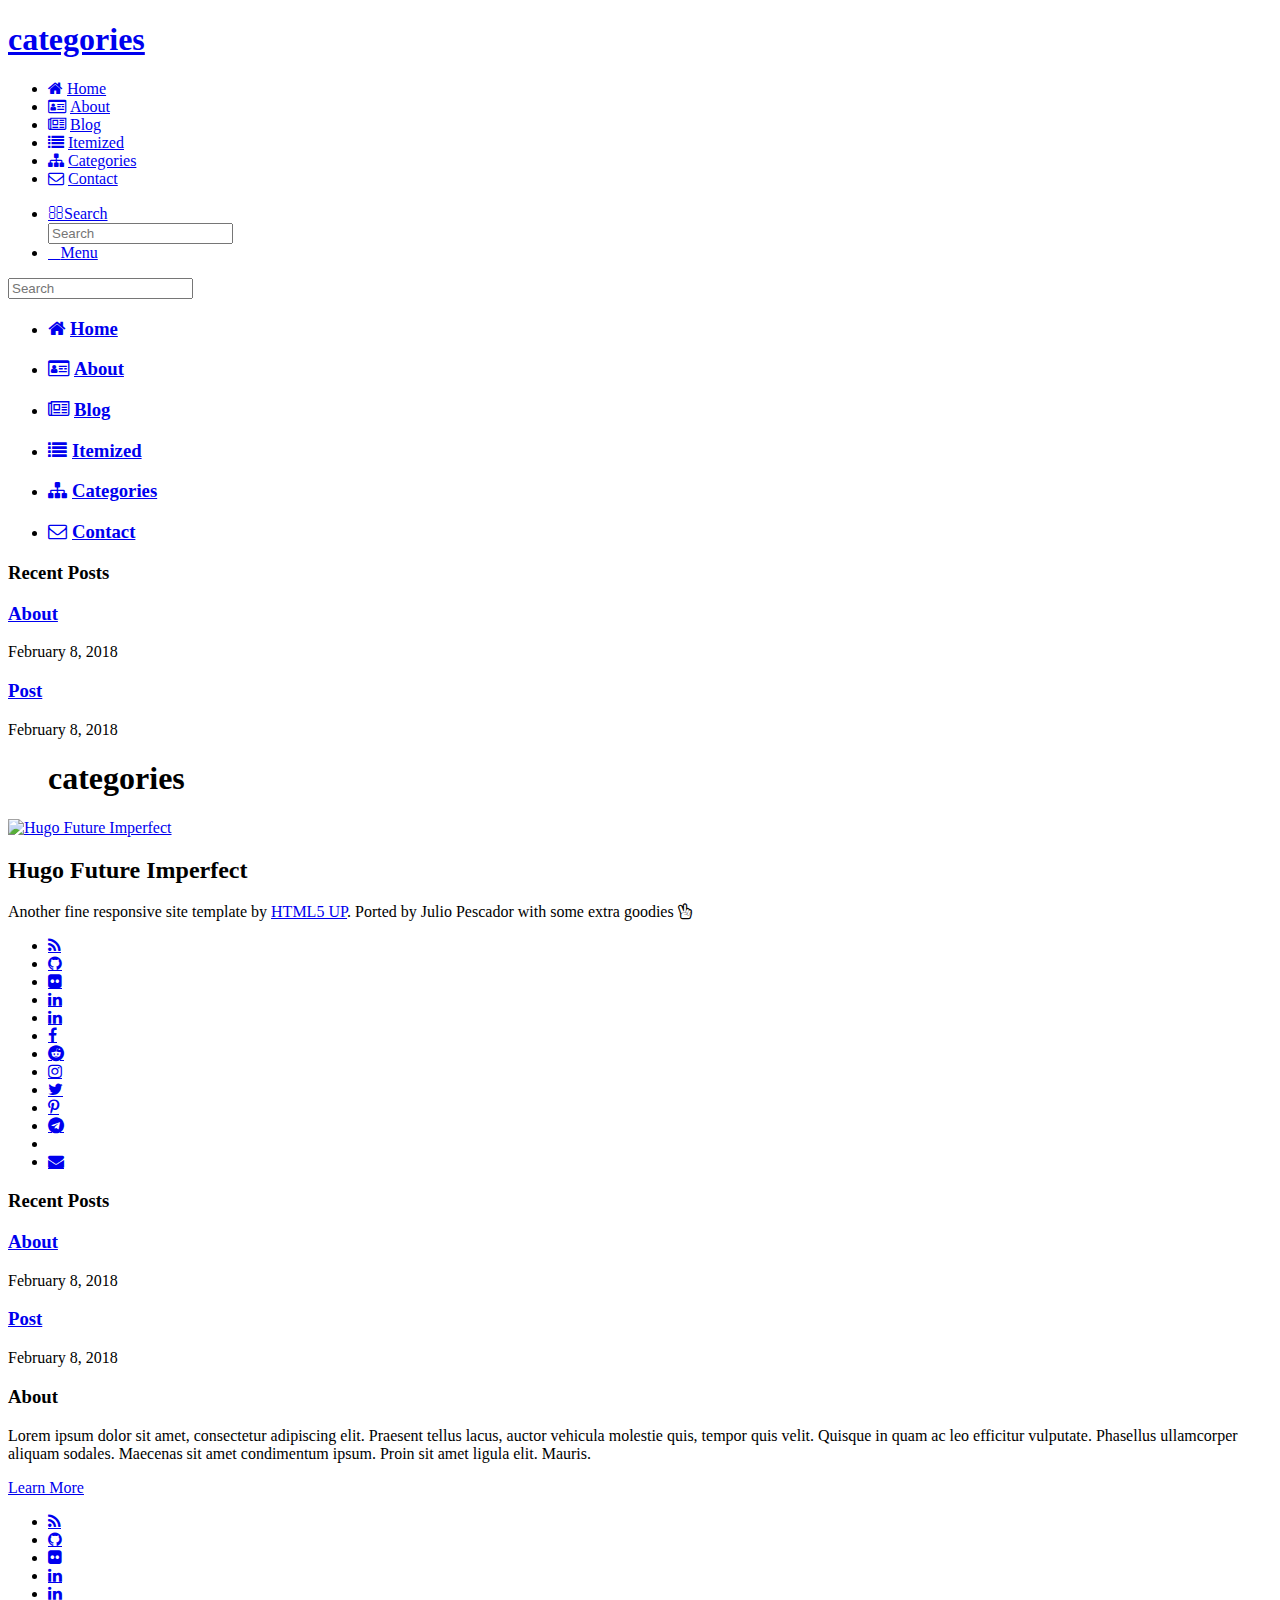
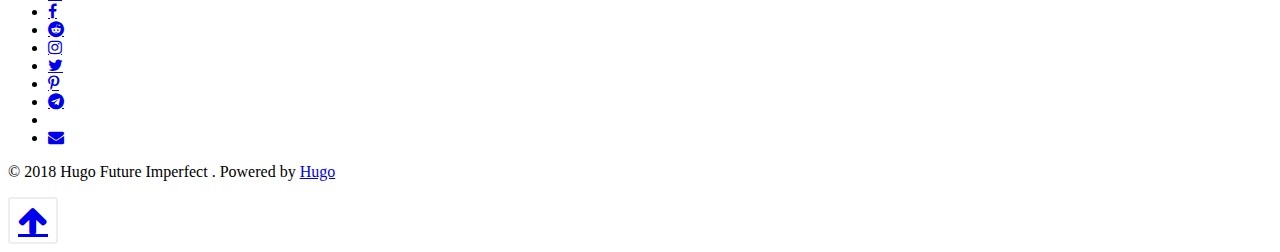
==== commit eb4f5ab1: "a" ====
--- a/categories/index.html
+++ b/categories/index.html
@@ -37,7 +37,7 @@
         <meta property="og:title" content="Categories" />
 <meta property="og:description" content="HTML5 UP theme, Future Imperfect with some extra goodies, ported by Julio Pescador. Powered by Hugo" />
 <meta property="og:type" content="website" />
-<meta property="og:url" content="http://hughyuna.top/categories/" />
+<meta property="og:url" content="https://kacering.github.io/Hugh/categories/" />
 
 
 
@@ -69,9 +69,9 @@
             <link rel="stylesheet" href="/local/css/1.css">
             <link rel="stylesheet" href="/local/font-awesome/4.7.0/css/font-awesome.min.css">
             <link rel="stylesheet" href="/local/ajax/libs/fancybox/3.1.25/jquery.fancybox.min.css">
-            <link rel="stylesheet" href="/css/main.css">
-            <link rel="stylesheet" href="/css/add-on.css">
-            <link rel="stylesheet" href="/css/academicons.min.css">
+            <link rel="stylesheet" href="/Hugh/css/main.css">
+            <link rel="stylesheet" href="/Hugh/css/add-on.css">
+            <link rel="stylesheet" href="/Hugh/css/academicons.min.css">
         
 
         
@@ -97,44 +97,44 @@
     
 <header id="header">
     
-      <h1><a href="/">categories</a></h1>
+      <h1><a href="/Hugh/">categories</a></h1>
     
 
     <nav class="links">
         <ul>
             
                 <li>
-                    <a href="/">
+                    <a href="/Hugh/">
                             <i class="fa fa-home">&nbsp;</i>Home
                     </a>
                 </li>
             
                 <li>
-                    <a href="/about/">
+                    <a href="/Hugh/about/">
                             <i class="fa fa-id-card-o">&nbsp;</i>About
                     </a>
                 </li>
             
                 <li>
-                    <a href="/blog/">
+                    <a href="/Hugh/blog/">
                             <i class="fa fa-newspaper-o">&nbsp;</i>Blog
                     </a>
                 </li>
             
                 <li>
-                    <a href="/itemized/">
+                    <a href="/Hugh/itemized/">
                             <i class="fa fa-list">&nbsp;</i>Itemized
                     </a>
                 </li>
             
                 <li>
-                    <a href="/categories/">
+                    <a href="/Hugh/categories/">
                             <i class="fa fa-sitemap">&nbsp;</i>Categories
                     </a>
                 </li>
             
                 <li>
-                    <a href="/contact/">
+                    <a href="/Hugh/contact/">
                             <i class="fa fa-envelope-o">&nbsp;</i>Contact
                     </a>
                 </li>
@@ -148,7 +148,7 @@
                 <a class="fa-search" href="#search">Search</a>
                 <form id="search" method="get" action="//google.com/search">
                     <input type="text" name="q" placeholder="Search" />
-                    <input type="hidden" name="as_sitesearch" value="http://hughyuna.top">
+                    <input type="hidden" name="as_sitesearch" value="https://kacering.github.io/Hugh/">
                 </form>
             </li>
             <li class="menu">
@@ -165,7 +165,7 @@
         <section>
             <form class="search" method="get" action="//google.com/search">
                 <input type="text" name="q" placeholder="Search" />
-                <input type="hidden" name="as_sitesearch" value="http://hughyuna.top">
+                <input type="hidden" name="as_sitesearch" value="https://kacering.github.io/Hugh/">
             </form>
         </section>
 
@@ -174,7 +174,7 @@
             <ul class="links">
                 
                     <li>
-                        <a href="/">
+                        <a href="/Hugh/">
                             <h3>
                                 <i class="fa fa-home">&nbsp;</i>Home
                             </h3>
@@ -182,7 +182,7 @@
                     </li>
                 
                     <li>
-                        <a href="/about/">
+                        <a href="/Hugh/about/">
                             <h3>
                                 <i class="fa fa-id-card-o">&nbsp;</i>About
                             </h3>
@@ -190,7 +190,7 @@
                     </li>
                 
                     <li>
-                        <a href="/blog/">
+                        <a href="/Hugh/blog/">
                             <h3>
                                 <i class="fa fa-newspaper-o">&nbsp;</i>Blog
                             </h3>
@@ -198,7 +198,7 @@
                     </li>
                 
                     <li>
-                        <a href="/itemized/">
+                        <a href="/Hugh/itemized/">
                             <h3>
                                 <i class="fa fa-list">&nbsp;</i>Itemized
                             </h3>
@@ -206,7 +206,7 @@
                     </li>
                 
                     <li>
-                        <a href="/categories/">
+                        <a href="/Hugh/categories/">
                             <h3>
                                 <i class="fa fa-sitemap">&nbsp;</i>Categories
                             </h3>
@@ -214,7 +214,7 @@
                     </li>
                 
                     <li>
-                        <a href="/contact/">
+                        <a href="/Hugh/contact/">
                             <h3>
                                 <i class="fa fa-envelope-o">&nbsp;</i>Contact
                             </h3>
@@ -239,7 +239,7 @@
                 
                         <article class="mini-post">
                             <header>
-                                <h3><a href="/post/about/">About</a></h3>
+                                <h3><a href="/Hugh/post/about/">About</a></h3>
                                 
                                 <time class="published" datetime=
                                     '2018-02-08'>
@@ -251,7 +251,7 @@
                 
                         <article class="mini-post">
                             <header>
-                                <h3><a href="/post/">Post</a></h3>
+                                <h3><a href="/Hugh/post/">Post</a></h3>
                                 
                                 <time class="published" datetime=
                                     '2018-02-08'>
@@ -294,7 +294,7 @@
     
     
       
-        <a href='/' class="logo"><img src="/img/main/logo.jpg" alt="Hugo Future Imperfect" /></a>
+        <a href='/Hugh/' class="logo"><img src="/Hugh/img/main/logo.jpg" alt="Hugo Future Imperfect" /></a>
       
     
     
@@ -307,7 +307,7 @@
       <ul class="icons">
         
           <li>
-            <a href="http://hughyuna.top/categories/index.xml" type="application/rss+xml" target="_blank" title="RSS" class="fa fa-rss"></a>
+            <a href="https://kacering.github.io/Hugh/categories/index.xml" type="application/rss+xml" target="_blank" title="RSS" class="fa fa-rss"></a>
           </li>
         
         
@@ -433,7 +433,7 @@
           <article class="mini-post">
             <header>
               <h3>
-                <a href="/post/about/">About</a>
+                <a href="/Hugh/post/about/">About</a>
               </h3>
               
               <time class="published" datetime='2018-02-08'>
@@ -447,7 +447,7 @@
           <article class="mini-post">
             <header>
               <h3>
-                <a href="/post/">Post</a>
+                <a href="/Hugh/post/">Post</a>
               </h3>
               
               <time class="published" datetime='2018-02-08'>
@@ -485,7 +485,7 @@
       <ul class="icons">
         
           <li>
-            <a href="http://hughyuna.top/categories/index.xml" type="application/rss+xml" target="_blank" title="RSS" class="fa fa-rss"></a>
+            <a href="https://kacering.github.io/Hugh/categories/index.xml" type="application/rss+xml" target="_blank" title="RSS" class="fa fa-rss"></a>
           </li>
         
         
@@ -632,9 +632,9 @@
       <script src="/local/ajax/libs/highlight.js/9.12.0/highlight.min.js"></script>
       <script src="/local/ajax/libs/skel/3.0.1/skel.min.js"></script>
       <script src="/local/ajax/libs/fancybox/3.1.25/jquery.fancybox.min.js"></script>
-      <script src="/js/util.js"></script>
-      <script src="/js/main.js"></script>
-      <script src="/js/backToTop.js"></script>
+      <script src="/Hugh/js/util.js"></script>
+      <script src="/Hugh/js/main.js"></script>
+      <script src="/Hugh/js/backToTop.js"></script>
     
 
     
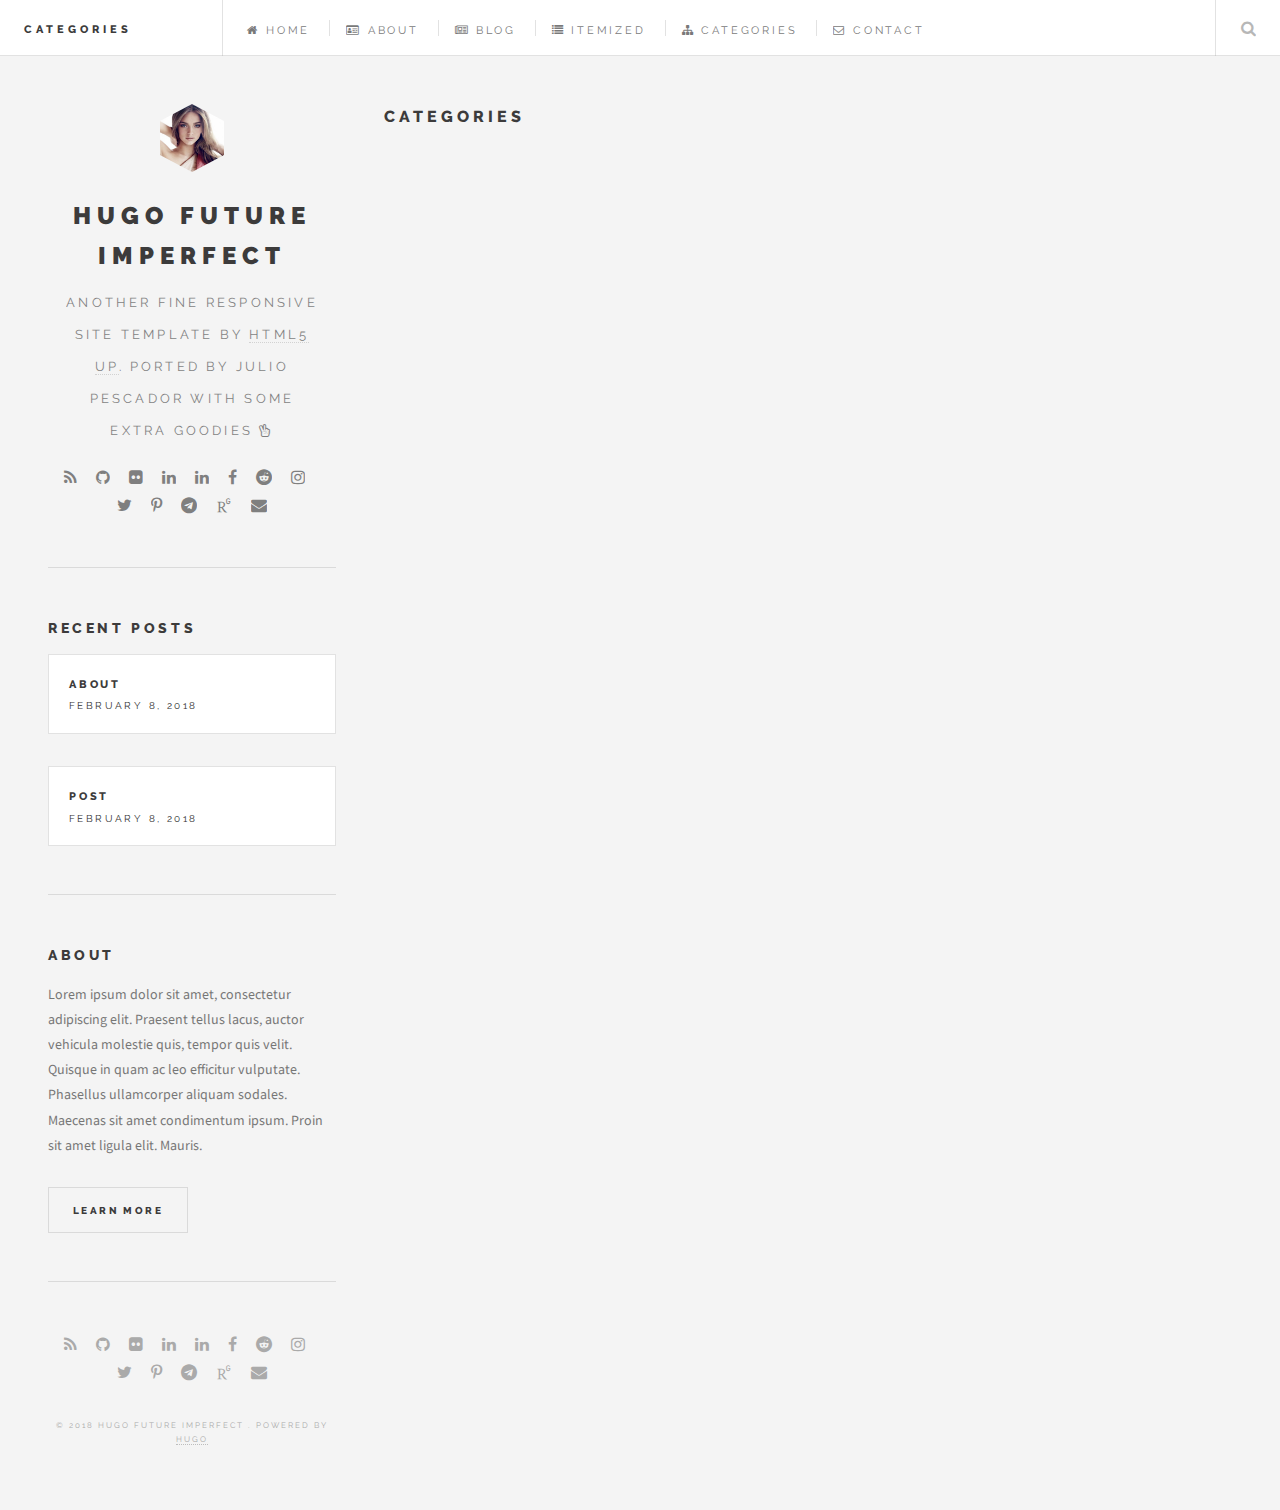
==== commit 05563bf1: "a" ====
--- a/categories/index.html
+++ b/categories/index.html
@@ -37,7 +37,7 @@
         <meta property="og:title" content="Categories" />
 <meta property="og:description" content="HTML5 UP theme, Future Imperfect with some extra goodies, ported by Julio Pescador. Powered by Hugo" />
 <meta property="og:type" content="website" />
-<meta property="og:url" content="https://kacering.github.io/Hugh/categories/" />
+<meta property="og:url" content="https://kacering.github.io/categories/" />
 
 
 
@@ -69,9 +69,9 @@
             <link rel="stylesheet" href="/local/css/1.css">
             <link rel="stylesheet" href="/local/font-awesome/4.7.0/css/font-awesome.min.css">
             <link rel="stylesheet" href="/local/ajax/libs/fancybox/3.1.25/jquery.fancybox.min.css">
-            <link rel="stylesheet" href="/Hugh/css/main.css">
-            <link rel="stylesheet" href="/Hugh/css/add-on.css">
-            <link rel="stylesheet" href="/Hugh/css/academicons.min.css">
+            <link rel="stylesheet" href="/css/main.css">
+            <link rel="stylesheet" href="/css/add-on.css">
+            <link rel="stylesheet" href="/css/academicons.min.css">
         
 
         
@@ -97,44 +97,44 @@
     
 <header id="header">
     
-      <h1><a href="/Hugh/">categories</a></h1>
+      <h1><a href="/">categories</a></h1>
     
 
     <nav class="links">
         <ul>
             
                 <li>
-                    <a href="/Hugh/">
+                    <a href="/">
                             <i class="fa fa-home">&nbsp;</i>Home
                     </a>
                 </li>
             
                 <li>
-                    <a href="/Hugh/about/">
+                    <a href="/about/">
                             <i class="fa fa-id-card-o">&nbsp;</i>About
                     </a>
                 </li>
             
                 <li>
-                    <a href="/Hugh/blog/">
+                    <a href="/blog/">
                             <i class="fa fa-newspaper-o">&nbsp;</i>Blog
                     </a>
                 </li>
             
                 <li>
-                    <a href="/Hugh/itemized/">
+                    <a href="/itemized/">
                             <i class="fa fa-list">&nbsp;</i>Itemized
                     </a>
                 </li>
             
                 <li>
-                    <a href="/Hugh/categories/">
+                    <a href="/categories/">
                             <i class="fa fa-sitemap">&nbsp;</i>Categories
                     </a>
                 </li>
             
                 <li>
-                    <a href="/Hugh/contact/">
+                    <a href="/contact/">
                             <i class="fa fa-envelope-o">&nbsp;</i>Contact
                     </a>
                 </li>
@@ -148,7 +148,7 @@
                 <a class="fa-search" href="#search">Search</a>
                 <form id="search" method="get" action="//google.com/search">
                     <input type="text" name="q" placeholder="Search" />
-                    <input type="hidden" name="as_sitesearch" value="https://kacering.github.io/Hugh/">
+                    <input type="hidden" name="as_sitesearch" value="https://kacering.github.io">
                 </form>
             </li>
             <li class="menu">
@@ -165,7 +165,7 @@
         <section>
             <form class="search" method="get" action="//google.com/search">
                 <input type="text" name="q" placeholder="Search" />
-                <input type="hidden" name="as_sitesearch" value="https://kacering.github.io/Hugh/">
+                <input type="hidden" name="as_sitesearch" value="https://kacering.github.io">
             </form>
         </section>
 
@@ -174,7 +174,7 @@
             <ul class="links">
                 
                     <li>
-                        <a href="/Hugh/">
+                        <a href="/">
                             <h3>
                                 <i class="fa fa-home">&nbsp;</i>Home
                             </h3>
@@ -182,7 +182,7 @@
                     </li>
                 
                     <li>
-                        <a href="/Hugh/about/">
+                        <a href="/about/">
                             <h3>
                                 <i class="fa fa-id-card-o">&nbsp;</i>About
                             </h3>
@@ -190,7 +190,7 @@
                     </li>
                 
                     <li>
-                        <a href="/Hugh/blog/">
+                        <a href="/blog/">
                             <h3>
                                 <i class="fa fa-newspaper-o">&nbsp;</i>Blog
                             </h3>
@@ -198,7 +198,7 @@
                     </li>
                 
                     <li>
-                        <a href="/Hugh/itemized/">
+                        <a href="/itemized/">
                             <h3>
                                 <i class="fa fa-list">&nbsp;</i>Itemized
                             </h3>
@@ -206,7 +206,7 @@
                     </li>
                 
                     <li>
-                        <a href="/Hugh/categories/">
+                        <a href="/categories/">
                             <h3>
                                 <i class="fa fa-sitemap">&nbsp;</i>Categories
                             </h3>
@@ -214,7 +214,7 @@
                     </li>
                 
                     <li>
-                        <a href="/Hugh/contact/">
+                        <a href="/contact/">
                             <h3>
                                 <i class="fa fa-envelope-o">&nbsp;</i>Contact
                             </h3>
@@ -239,7 +239,7 @@
                 
                         <article class="mini-post">
                             <header>
-                                <h3><a href="/Hugh/post/about/">About</a></h3>
+                                <h3><a href="/post/about/">About</a></h3>
                                 
                                 <time class="published" datetime=
                                     '2018-02-08'>
@@ -251,7 +251,7 @@
                 
                         <article class="mini-post">
                             <header>
-                                <h3><a href="/Hugh/post/">Post</a></h3>
+                                <h3><a href="/post/">Post</a></h3>
                                 
                                 <time class="published" datetime=
                                     '2018-02-08'>
@@ -294,7 +294,7 @@
     
     
       
-        <a href='/Hugh/' class="logo"><img src="/Hugh/img/main/logo.jpg" alt="Hugo Future Imperfect" /></a>
+        <a href='/' class="logo"><img src="/img/main/logo.jpg" alt="Hugo Future Imperfect" /></a>
       
     
     
@@ -307,7 +307,7 @@
       <ul class="icons">
         
           <li>
-            <a href="https://kacering.github.io/Hugh/categories/index.xml" type="application/rss+xml" target="_blank" title="RSS" class="fa fa-rss"></a>
+            <a href="https://kacering.github.io/categories/index.xml" type="application/rss+xml" target="_blank" title="RSS" class="fa fa-rss"></a>
           </li>
         
         
@@ -433,7 +433,7 @@
           <article class="mini-post">
             <header>
               <h3>
-                <a href="/Hugh/post/about/">About</a>
+                <a href="/post/about/">About</a>
               </h3>
               
               <time class="published" datetime='2018-02-08'>
@@ -447,7 +447,7 @@
           <article class="mini-post">
             <header>
               <h3>
-                <a href="/Hugh/post/">Post</a>
+                <a href="/post/">Post</a>
               </h3>
               
               <time class="published" datetime='2018-02-08'>
@@ -485,7 +485,7 @@
       <ul class="icons">
         
           <li>
-            <a href="https://kacering.github.io/Hugh/categories/index.xml" type="application/rss+xml" target="_blank" title="RSS" class="fa fa-rss"></a>
+            <a href="https://kacering.github.io/categories/index.xml" type="application/rss+xml" target="_blank" title="RSS" class="fa fa-rss"></a>
           </li>
         
         
@@ -632,9 +632,9 @@
       <script src="/local/ajax/libs/highlight.js/9.12.0/highlight.min.js"></script>
       <script src="/local/ajax/libs/skel/3.0.1/skel.min.js"></script>
       <script src="/local/ajax/libs/fancybox/3.1.25/jquery.fancybox.min.js"></script>
-      <script src="/Hugh/js/util.js"></script>
-      <script src="/Hugh/js/main.js"></script>
-      <script src="/Hugh/js/backToTop.js"></script>
+      <script src="/js/util.js"></script>
+      <script src="/js/main.js"></script>
+      <script src="/js/backToTop.js"></script>
     
 
     
--- a/css/main.css
+++ b/css/main.css
@@ -0,0 +1,2966 @@
+/*@import url(font-awesome.min.css);*/
+/*@import url("//fonts.googleapis.com/css?family=Source+Sans+Pro:400,700|Raleway:400,800,900");*/
+
+/*
+	Future Imperfect by HTML5 UP
+	html5up.net | @n33co
+	Free for personal and commercial use under the CCA 3.0 license (html5up.net/license)
+
+	Modified/Cleaned for use with Hugo-Future-Imperfect Theme
+	gohugo.io | @pacollins
+*/
+
+/* Reset */
+
+	html, body, div, span, applet, object, iframe, h1, h2, h3, h4, h5, h6, p,
+	blockquote, pre, a, abbr,	acronym, address, big, cite, code, del, dfn, em,
+	img, ins, kbd, q, s, samp, small, strike, strong,	sub, sup, tt, var, b, u,
+	i, center, dl, dt, dd, ol, ul, li, fieldset, form, label, legend, table,
+	caption, tbody, tfoot, thead, tr, th, td, article, aside, canvas,	details,
+	embed, figure, figcaption, footer, header, hgroup, menu, nav, output, ruby,
+	section, summary, time, mark, audio, video {
+		margin: 0;
+		padding: 0;
+		border: 0;
+		font-size: 100%;
+		font: inherit;
+		vertical-align: baseline;
+	}
+
+	article, aside, details, figcaption, figure, footer, header, hgroup, menu,
+	nav, section {
+		display: block;
+	}
+
+	body {
+		line-height: 1;
+		-webkit-text-size-adjust: none;
+	}
+
+	ol, ul {
+		list-style: none;
+	}
+
+	blockquote, q {
+		quotes: none;
+
+	}
+
+	blockquote:before,
+	blockquote:after,
+	q:before,
+	q:after {
+		content: '';
+		content: none;
+	}
+
+	header p {
+		font-family: "Raleway", Helvetica, sans-serif;
+		font-size: 0.7em;
+		font-weight: 400;
+		letter-spacing: 0.25em;
+		line-height: 2.5;
+		margin: -1em 1em 0;
+		text-transform: uppercase;
+	}
+
+	table {
+		border-collapse: collapse;
+		border-spacing: 0;
+	}
+
+/* Box Model */
+
+	*, *:before, *:after {
+		-moz-box-sizing: border-box;
+		-webkit-box-sizing: border-box;
+		box-sizing: border-box;
+	}
+
+/* Basic */
+
+	@-ms-viewport {
+		width: device-width;
+	}
+
+	body {
+		-ms-overflow-style: scrollbar;
+	}
+
+	@media screen and (max-width: 480px) {
+
+		html, body {
+			min-width: 320px;
+		}
+
+	}
+
+	body {
+		background: #f4f4f4;
+	}
+
+		body.is-loading *,
+		body.is-loading *:before,
+		body.is-loading *:after {
+			-moz-animation: none !important;
+			-webkit-animation: none !important;
+			-ms-animation: none !important;
+			animation: none !important;
+			-moz-transition: none !important;
+			-webkit-transition: none !important;
+			-ms-transition: none !important;
+			transition: none !important;
+		}
+
+/* Type */
+
+	body, input, select, textarea {
+		color: #333333;
+		font-family: "Source Sans Pro", Helvetica, sans-serif;
+		font-size: 14pt;
+		font-weight: 400;
+		line-height: 1.75;
+	}
+
+		@media screen and (max-width: 1680px) {
+
+			body, input, select, textarea {
+				font-size: 12pt;
+			}
+
+		}
+
+		}
+
+		@media screen and (max-width: 980px) {
+
+			body, input, select, textarea {
+				font-size: 12pt;
+			}
+
+		}
+
+		@media screen and (max-width: 736px) {
+
+			body, input, select, textarea {
+				font-size: 12pt;
+			}
+
+		}
+
+		@media screen and (max-width: 480px) {
+
+			body, input, select, textarea {
+				font-size: 12pt;
+			}
+
+		}
+
+	a {
+		-moz-transition: color 0.2s ease, border-bottom-color 0.2s ease;
+		-webkit-transition: color 0.2s ease, border-bottom-color 0.2s ease;
+		-ms-transition: color 0.2s ease, border-bottom-color 0.2s ease;
+		transition: color 0.2s ease, border-bottom-color 0.2s ease;
+		border-bottom: dotted 1px rgba(160, 160, 160, 0.65);
+		color: inherit;
+		text-decoration: none;
+	}
+
+		a:before {
+			-moz-transition: color 0.2s ease;
+			-webkit-transition: color 0.2s ease;
+			-ms-transition: color 0.2s ease;
+			transition: color 0.2s ease;
+		}
+
+		a:hover {
+			border-bottom-color: transparent;
+			color: #2ebaae !important;
+		}
+
+			a:hover:before {
+				color: #2ebaae !important;
+			}
+
+	strong, b {
+		color: #333333;
+		font-weight: 700;
+	}
+
+	em, i {
+		font-style: italic;
+	}
+
+	p {
+		margin: 0 0 2em 0;
+	}
+
+	h1, h2, h3, h4, h5, h6 {
+		color: #3c3b3b;
+		font-family: "Raleway", Helvetica, sans-serif;
+		font-weight: 800;
+		letter-spacing: 0.25em;
+		line-height: 1.65;
+		margin: 0 0 1em 0;
+		text-transform: uppercase;
+	}
+
+		h1 a, h2 a, h3 a, h4 a, h5 a, h6 a {
+			color: inherit;
+			border-bottom: 0;
+		}
+
+	h2 {
+		font-size: 1.1em;
+	}
+
+	h3 {
+		font-size: 0.9em;
+	}
+
+	h4 {
+		font-size: 0.7em;
+	}
+
+	h5 {
+		font-size: 0.7em;
+	}
+
+	h6 {
+		font-size: 0.7em;
+	}
+
+	sub {
+		font-size: 0.8em;
+		position: relative;
+		top: 0.5em;
+	}
+
+	sup {
+		font-size: 0.8em;
+		position: relative;
+		top: -0.5em;
+	}
+
+	blockquote {
+		border-left: solid 4px rgba(160, 160, 160, 0.3);
+		font-style: italic;
+		margin: 0 0 2em 0;
+		padding: 0.5em 0 0.5em 2em;
+	}
+
+		blockquote p {
+				margin-bottom: 0;
+		}
+
+	code {
+		background: rgba(160, 160, 160, 0.075);
+		border: solid 1px rgba(160, 160, 160, 0.3);
+		font-family: "Courier New", monospace;
+		font-size: 0.9em;
+		margin: 0 0.25em;
+		padding: 0.25em 0.65em;
+	}
+
+	pre {
+		-webkit-overflow-scrolling: touch;
+		font-family: "Courier New", monospace;
+		font-size: 0.9em;
+		margin: 0 0 2em 0;
+		display: table;
+    table-layout: fixed;
+    width: 100%
+	}
+
+		pre code {
+			display: block;
+			line-height: 1.75em;
+			padding: 1em 1.5em;
+			overflow-x: auto;
+		}
+
+	hr {
+		border: 0;
+		border-bottom: solid 1px rgba(160, 160, 160, 0.3);
+		margin: 2em 0;
+	}
+
+		hr.major {
+			margin: 3em 0;
+		}
+
+	.align-left {
+		text-align: left;
+	}
+
+	.align-center {
+		text-align: center;
+	}
+
+	.align-right {
+		text-align: right;
+	}
+
+/* Author and Format */
+
+	.author, .format {
+		display: -moz-flex;
+		display: -webkit-flex;
+		display: -ms-flex;
+		display: flex;
+		-moz-flex-direction: row;
+		-webkit-flex-direction: row;
+		-ms-flex-direction: row;
+		flex-direction: row;
+		-moz-align-items: center;
+		-webkit-align-items: center;
+		-ms-align-items: center;
+		align-items: center;
+		-moz-justify-content: -moz-flex-end;
+		-webkit-justify-content: -webkit-flex-end;
+		-ms-justify-content: -ms-flex-end;
+		justify-content: flex-end;
+		border-bottom: 0;
+		font-family: "Raleway", Helvetica, sans-serif;
+		font-size: 0.6em;
+		font-weight: 400;
+		letter-spacing: 0.25em;
+		text-transform: uppercase;
+		white-space: nowrap;
+	}
+
+		.author .name, .format .name {
+			-moz-transition: border-bottom-color 0.2s ease;
+			-webkit-transition: border-bottom-color 0.2s ease;
+			-ms-transition: border-bottom-color 0.2s ease;
+			transition: border-bottom-color 0.2s ease;
+			border-bottom: dotted 1px rgba(160, 160, 160, 0.65);
+			display: block;
+			margin: 0 1.5em 0 0;
+		}
+
+		.author img, .format img {
+			border-radius: 100%;
+			display: block;
+			width: 4em;
+		}
+
+		.author:hover .name, .format:hover .name {
+			border-bottom-color: transparent;
+		}
+
+/* Box */
+
+	.box {
+		border: solid 1px rgba(160, 160, 160, 0.3);
+		margin-bottom: 2em;
+		padding: 1.5em;
+	}
+
+		.box > :last-child,
+		.box > :last-child > :last-child,
+		.box > :last-child > :last-child > :last-child {
+			margin-bottom: 0;
+		}
+
+		.box.alt {
+			border: 0;
+			border-radius: 0;
+			padding: 0;
+		}
+
+/* Button */
+
+	input[type="submit"],
+	input[type="reset"],
+	input[type="button"],
+	.button {
+		-moz-appearance: none;
+		-webkit-appearance: none;
+		-ms-appearance: none;
+		appearance: none;
+		-moz-transition: background-color 0.2s ease, border 0.2s ease, color 0.2s ease;
+		-webkit-transition: background-color 0.2s ease, border 0.2s ease, color 0.2s ease;
+		-ms-transition: background-color 0.2s ease, border 0.2s ease, color 0.2s ease;
+		transition: background-color 0.2s ease, border 0.2s ease, color 0.2s ease;
+		background-color: transparent;
+		border: solid 1px rgba(160, 160, 160, 0.3);
+		color: #3c3b3b;
+		cursor: pointer;
+		display: inline-block;
+		font-family: "Raleway", Helvetica, sans-serif;
+		font-size: 0.6em;
+		font-weight: 800;
+		height: 4.8125em;
+		letter-spacing: 0.25em;
+		line-height: 4.8125em;
+		padding: 0 2.5em;
+		text-align: center;
+		text-decoration: none;
+		text-transform: uppercase;
+		white-space: nowrap;
+	}
+
+		input[type="submit"]:hover,
+		input[type="reset"]:hover,
+		input[type="button"]:hover,
+		.button:hover {
+			border: solid 1px #2ebaae;
+			color: #2ebaae !important;
+		}
+
+			input[type="submit"]:hover:active,
+			input[type="reset"]:hover:active,
+			input[type="button"]:hover:active,
+			.button:hover:active {
+				background-color: rgba(46, 186, 174, 0.05);
+			}
+
+		input[type="submit"]:before,
+		input[type="submit"]:after,
+		input[type="reset"]:before,
+		input[type="reset"]:after,
+		input[type="button"]:before,
+		input[type="button"]:after,
+		.button:before,
+		.button:after {
+			color: #aaaaaa;
+			position: relative;
+		}
+
+		input[type="submit"]:before,
+		input[type="reset"]:before,
+		input[type="button"]:before,
+		.button:before {
+			left: -1em;
+			padding: 0 0 0 0.75em;
+		}
+
+		input[type="submit"]:after,
+		input[type="reset"]:after,
+		input[type="button"]:after,
+		.button:after {
+			left: 1em;
+			padding: 0 0.75em 0 0;
+		}
+
+		input[type="submit"].fit,
+		input[type="reset"].fit,
+		input[type="button"].fit,
+		.button.fit {
+			display: block;
+			margin: 0 0 1em 0;
+			width: 100%;
+		}
+
+		input[type="submit"].big,
+		input[type="reset"].big,
+		input[type="button"].big,
+		.button.big {
+			font-size: 0.7em;
+			padding: 0 3em;
+		}
+
+		input[type="submit"].small,
+		input[type="reset"].small,
+		input[type="button"].small,
+		.button.small {
+			font-size: 0.5em;
+		}
+
+		input[type="submit"].disabled,
+		input[type="submit"]:disabled,
+		input[type="reset"].disabled,
+		input[type="reset"]:disabled,
+		input[type="button"].disabled,
+		input[type="button"]:disabled,
+		.button.disabled,
+		.button:disabled {
+			-moz-pointer-events: none;
+			-webkit-pointer-events: none;
+			-ms-pointer-events: none;
+			pointer-events: none;
+			color: rgba(160, 160, 160, 0.3) !important;
+		}
+
+			input[type="submit"].disabled:before,
+			input[type="submit"]:disabled:before,
+			input[type="reset"].disabled:before,
+			input[type="reset"]:disabled:before,
+			input[type="button"].disabled:before,
+			input[type="button"]:disabled:before,
+			.button.disabled:before,
+			.button:disabled:before {
+				color: rgba(160, 160, 160, 0.3) !important;
+			}
+
+/* Form */
+
+	form {
+		margin: 0 0 2em 0;
+	}
+
+		form.search,
+		form.contact {
+			text-decoration: none;
+			position: relative;
+		}
+
+			form.search:before,
+			form.contact:before {
+				-moz-osx-font-smoothing: grayscale;
+				-webkit-font-smoothing: antialiased;
+				font-family: FontAwesome;
+				font-style: normal;
+				font-weight: normal;
+				text-transform: none !important;
+				color: #aaaaaa;
+				content: '\f002';
+				display: block;
+				height: 2.75em;
+				left: 0;
+				line-height: 2.75em;
+				position: absolute;
+				text-align: center;
+				top: 0;
+				width: 2.5em;
+			}
+
+			form.search > input:first-child,
+			form.contact > input:first-child {
+				padding-left: 2.5em;
+			}
+
+	label {
+		color: #3c3b3b;
+		display: block;
+		font-size: 0.9em;
+		font-weight: 700;
+		margin: 0 0 1em 0;
+	}
+
+	input[type="text"],
+	input[type="password"],
+	input[type="email"],
+	input[type="tel"],
+	select,
+	textarea {
+		-moz-appearance: none;
+		-webkit-appearance: none;
+		-ms-appearance: none;
+		appearance: none;
+		background: rgba(160, 160, 160, 0.075);
+		border: none;
+		border: solid 1px rgba(160, 160, 160, 0.3);
+		border-radius: 0;
+		color: inherit;
+		display: block;
+		outline: 0;
+		margin: .25em 0;
+		padding: 0 1em;
+		text-decoration: none;
+		width: 100%;
+	}
+
+		input[type="text"]:hover,
+		input[type="password"]:hover,
+		input[type="email"]:hover,
+		input[type="tel"]:hover,
+		select:hover,
+		textarea:hover {
+			-webkit-transition:border-color 0.3s ease-in-out;
+			moz-transition:border-color 0.3s ease-in-out;
+			transition:border-color 0.3s ease-in-out;
+			border-color: #2ebaae;
+		}
+
+		input[type="text"]:focus,
+		input[type="text"]:active,
+		input[type="password"]:focus,
+		input[type="password"]:active,
+		input[type="email"]:focus,
+		input[type="email"]:active,
+		input[type="tel"]:focus,
+		input[type="tel"]:active,
+		select:focus,
+		select:active,
+		textarea:focus,
+		textarea:active {
+			border: solid 1px #2ebaae;
+		}
+
+	.select-wrapper {
+		text-decoration: none;
+		display: block;
+		position: relative;
+	}
+
+		.select-wrapper:before {
+			-moz-osx-font-smoothing: grayscale;
+			-webkit-font-smoothing: antialiased;
+			font-family: FontAwesome;
+			font-style: normal;
+			font-weight: normal;
+			text-transform: none !important;
+			color: rgba(160, 160, 160, 0.3);
+			content: '\f078';
+			display: block;
+			height: 2.75em;
+			line-height: 2.75em;
+			pointer-events: none;
+			position: absolute;
+			right: 0;
+			text-align: center;
+			top: 0;
+			width: 2.75em;
+		}
+
+		.select-wrapper select::-ms-expand {
+			display: none;
+		}
+
+	input[type="text"],
+	input[type="password"],
+	input[type="email"],
+	select {
+		height: 2.75em;
+	}
+
+	textarea {
+		height: 5em;
+	}
+
+	input[type="radio"] {
+		-moz-appearance: none;
+		-webkit-appearance: none;
+		-ms-appearance: none;
+		appearance: none;
+		display: block;
+		float: left;
+		margin-right: -2em;
+		opacity: 0;
+		width: 1em;
+		z-index: -1;
+	}
+
+		input[type="radio"] + label {
+			text-decoration: none;
+			color: #646464;
+			cursor: pointer;
+			display: inline-block;
+			font-size: 1em;
+			font-weight: 400;
+			padding-left: 2.4em;
+			padding-right: 0.75em;
+			position: relative;
+		}
+
+			input[type="radio"] + label:before {
+				-moz-osx-font-smoothing: grayscale;
+				-webkit-font-smoothing: antialiased;
+				font-family: FontAwesome;
+				font-style: normal;
+				font-weight: normal;
+				text-transform: none !important;
+				background: rgba(160, 160, 160, 0.075);
+				border: solid 1px rgba(160, 160, 160, 0.3);
+				content: '';
+				display: inline-block;
+				height: 1.65em;
+				left: 0;
+				line-height: 1.58125em;
+				position: absolute;
+				text-align: center;
+				top: 0;
+				width: 1.65em;
+			}
+
+			input[type="radio"]:checked + label:before {
+				background: #3c3b3b;
+				border-color: #3c3b3b;
+				color: #ffffff;
+				content: '\f00c';
+			}
+
+			input[type="radio"]:focus + label:before {
+				border: solid 1px #2ebaae;
+			}
+
+	input[type="radio"] + label:before {
+		border-radius: 100%;
+	}
+
+	::-webkit-input-placeholder {
+		color: #aaaaaa !important;
+		opacity: 1.0;
+	}
+
+	:-moz-placeholder {
+		color: #aaaaaa !important;
+		opacity: 1.0;
+	}
+
+	::-moz-placeholder {
+		color: #aaaaaa !important;
+		opacity: 1.0;
+	}
+
+	:-ms-input-placeholder {
+		color: #aaaaaa !important;
+		opacity: 1.0;
+	}
+
+	.formerize-placeholder {
+		color: #aaaaaa !important;
+		opacity: 1.0;
+	}
+
+/* Icon */
+
+	.icon {
+		text-decoration: none;
+		border-bottom: none;
+		position: relative;
+	}
+
+		.icon:before {
+			-moz-osx-font-smoothing: grayscale;
+			-webkit-font-smoothing: antialiased;
+			font-family: FontAwesome;
+			font-style: normal;
+			font-weight: normal;
+			text-transform: none !important;
+		}
+
+		.icon > .label {
+			display: none;
+		}
+
+		.icon.suffix:before {
+			float: right;
+		}
+
+/* Image */
+
+	.image {
+		border: 0;
+		display: inline-block;
+		position: relative;
+	}
+
+		.image img {
+			display: block;
+		}
+
+		.image.left,
+		.image.right,
+		.image.center {
+			max-width: 40%;
+		}
+
+			.image.left img,
+			.image.right img,
+			.image.center img {
+				width: 100%;
+			}
+
+		.image.left {
+			float: left;
+			padding: 0 1.5em 1em 0;
+			top: 0.25em;
+		}
+
+		.image.right {
+			float: right;
+			padding: 0 0 1em 1.5em;
+			top: 0.25em;
+		}
+
+		.image.center {
+				display: block;
+				margin: auto;
+				clear: both;
+		}
+
+		.image.fit {
+			display: block;
+			margin: 0 0 2em 0;
+			width: 100%;
+		}
+
+			.image.fit img {
+				width: 100%;
+			}
+
+		.image.featured {
+			display: block;
+			margin: 0 0 3em 0;
+			width: 100%;
+		}
+
+			.image.featured img {
+				width: 100%;
+			}
+
+			@media screen and (max-width: 736px) {
+
+				.image.featured {
+					margin: 0 0 1.5em 0;
+				}
+
+			}
+
+		.image.main {
+			display: block;
+			margin: 0 0 3em 0;
+			width: 100%;
+		}
+
+			.image.main img {
+				width: 100%;
+			}
+
+/* List */
+
+	ul.task-list {
+		list-style: none;
+	}
+
+	.task-list-item {
+		position: relative;
+		top: -1px;
+	}
+
+	ol {
+		list-style: decimal;
+		margin: 0 0 2em 0;
+		padding-left: 1.25em;
+	}
+
+		ol li {
+			padding-left: 0.25em;
+		}
+
+	ul {
+		list-style: disc;
+		margin: 0 0 2em 0;
+		padding-left: 1em;
+	}
+
+		ul li {
+			padding-left: 0.5em;
+		}
+
+		ul.alt {
+			list-style: none;
+			padding-left: 0;
+		}
+
+			ul.alt li {
+				border-top: solid 1px rgba(160, 160, 160, 0.3);
+				padding: 0.5em 0;
+			}
+
+				ul.alt li:first-child {
+					border-top: 0;
+					padding-top: 0;
+				}
+
+		ul.icons {
+			cursor: default;
+			list-style: none;
+			padding-left: 0;
+			margin-top: 1em;
+		}
+
+			ul.icons li {
+				display: inline-block;
+				padding: 0 1em 0 0;
+			}
+
+				ul.icons li:last-child {
+					padding-right: 0;
+				}
+
+				ul.icons li > * {
+					text-decoration: none;
+					border: 0;
+				}
+
+					ul.icons li > *:before {
+						-moz-osx-font-smoothing: grayscale;
+						-webkit-font-smoothing: antialiased;
+						font-family: FontAwesome;
+						font-style: normal;
+						font-weight: normal;
+						text-transform: none !important;
+					}
+
+					ul.icons li > * .label {
+						display: none;
+					}
+
+		ul.actions {
+			cursor: default;
+			list-style: none;
+			padding-left: 0;
+		}
+
+			ul.actions li {
+				display: inline-block;
+				padding: 0 1em 0 0;
+				vertical-align: middle;
+			}
+
+				ul.actions li:last-child {
+					padding-right: 0;
+				}
+
+			ul.actions.pagination .button {
+			    background: white;
+					line-height: 2.5em;
+	        height: auto;
+	        white-space: normal;
+	        padding-top: 1em;
+	        padding-bottom: 1em;
+			}
+
+			ul.actions.pagination .next {
+				text-decoration: none;
+			}
+
+				ul.actions.pagination .next:after {
+					content: "";
+					-moz-osx-font-smoothing: grayscale;
+					-webkit-font-smoothing: antialiased;
+					font-family: FontAwesome;
+					font-style: normal;
+					font-weight: normal;
+					text-transform: none !important;
+				}
+
+				ul.actions.pagination .next:after {
+					content: '\f054';
+				}
+
+			ul.actions.pagination .previous {
+				text-decoration: none;
+			}
+
+				ul.actions.pagination .previous:before {
+					content: "";
+					-moz-osx-font-smoothing: grayscale;
+					-webkit-font-smoothing: antialiased;
+					font-family: FontAwesome;
+					font-style: normal;
+					font-weight: normal;
+					text-transform: none !important;
+				}
+
+				ul.actions.pagination .previous:before {
+					content: '\f053';
+				}
+
+			@media screen and (max-width: 980px) {
+
+				ul.actions.pagination {
+					text-align: center;
+				}
+
+					ul.actions.pagination .next, ul.actions.pagination .previous {
+						min-width: 20em;
+					}
+
+			}
+
+			@media screen and (max-width: 736px) {
+
+				ul.actions.pagination .next, ul.actions.pagination .previous {
+					min-width: 18em;
+				}
+
+			}
+
+			ul.actions.small li {
+				padding: 0 1em 0 0;
+			}
+
+			ul.actions.vertical li {
+				display: block;
+				padding: 1.5em 0 0 0;
+			}
+
+				ul.actions.vertical li:first-child {
+					padding-top: 0;
+				}
+
+				ul.actions.vertical li > * {
+					margin-bottom: 0;
+				}
+
+			ul.actions.vertical.small li {
+				padding: 1em 0 0 0;
+			}
+
+				ul.actions.vertical.small li:first-child {
+					padding-top: 0;
+				}
+
+			ul.actions.fit {
+				display: table;
+				margin-left: -1em;
+				padding: 0;
+				table-layout: fixed;
+				width: calc(100% + 1em);
+			}
+
+				ul.actions.fit li {
+					display: table-cell;
+					padding: 0 0 0 1em;
+				}
+
+					ul.actions.fit li > * {
+						margin-bottom: 0;
+					}
+
+				ul.actions.fit.small {
+					margin-left: -0.5em;
+					width: calc(100% + 0.5em);
+				}
+
+					ul.actions.fit.small li {
+						padding: 0 0 0 0.5em;
+					}
+
+			@media screen and (max-width: 480px) {
+
+				ul.actions {
+					margin: 0 0 2em 0;
+				}
+
+					ul.actions li {
+						padding: 1em 0 0 0;
+						display: block;
+						text-align: center;
+						width: 100%;
+					}
+
+						ul.actions li:first-child {
+							padding-top: 0;
+						}
+
+						ul.actions li > * {
+							width: 100%;
+							margin: 0 !important;
+						}
+
+					ul.actions.small li {
+						padding: 0.5em 0 0 0;
+					}
+
+						ul.actions.small li:first-child {
+							padding-top: 0;
+						}
+
+			}
+
+		ul.posts {
+			list-style: none;
+			padding: 0;
+		}
+
+			ul.posts li {
+				border-top: dotted 1px rgba(160, 160, 160, 0.3);
+				margin: 0.5em 0 0 0;
+				padding: 0.5em 0 0 0;
+			}
+
+				ul.posts li:first-child {
+					border-top: 0;
+					margin-top: 0;
+					padding-top: 0;
+				}
+
+			ul.posts article {
+				display: -moz-flex;
+				display: -webkit-flex;
+				display: -ms-flex;
+				display: flex;
+				-moz-align-items: -moz-flex-start;
+				-webkit-align-items: -webkit-flex-start;
+				-ms-align-items: -ms-flex-start;
+				align-items: flex-start;
+				-moz-flex-direction: row-reverse;
+				-webkit-flex-direction: row-reverse;
+				-ms-flex-direction: row-reverse;
+				flex-direction: row-reverse;
+			}
+
+				ul.posts article .image {
+					display: block;
+					margin-right: 1.5em;
+					min-width: 4em;
+					width: 4em;
+				}
+
+					ul.posts article .image img {
+						width: 100%;
+					}
+
+				ul.posts article header {
+					-moz-flex-grow: 1;
+					-webkit-flex-grow: 1;
+					-ms-flex-grow: 1;
+					flex-grow: 1;
+					-ms-flex: 1;
+				}
+
+					ul.posts article header h3 {
+						font-size: 0.7em;
+						margin-top: 0.125em;
+					}
+
+					ul.posts article header .published {
+						display: block;
+						font-family: "Raleway", Helvetica, sans-serif;
+						font-size: 0.6em;
+						font-weight: 400;
+						letter-spacing: 0.25em;
+						margin: -0.625em 0 1.7em 0;
+						text-transform: uppercase;
+					}
+
+					ul.posts article header > :last-child {
+						margin-bottom: 0;
+					}
+
+	dl {
+		margin: 0 0 2em 0;
+	}
+
+		dl dt {
+			display: block;
+			font-weight: 700;
+			margin: 0 0 1em 0;
+		}
+
+		dl dd {
+			margin-left: 2em;
+		}
+
+/* Mini Post */
+
+	.mini-post {
+		display: -moz-flex;
+		display: -webkit-flex;
+		display: -ms-flex;
+		display: flex;
+		-moz-flex-direction: column-reverse;
+		-webkit-flex-direction: column-reverse;
+		-ms-flex-direction: column-reverse;
+		flex-direction: column-reverse;
+		background: #ffffff;
+		border: solid 1px rgba(160, 160, 160, 0.3);
+		margin: 0 0 2em 0;
+	}
+
+		.mini-post .image {
+			overflow: hidden;
+			width: 100%;
+		}
+
+			.mini-post .image img {
+				-moz-transition: -moz-transform 0.2s ease-out;
+				-webkit-transition: -webkit-transform 0.2s ease-out;
+				-ms-transition: -ms-transform 0.2s ease-out;
+				transition: transform 0.2s ease-out;
+				width: 100%;
+			}
+
+			.mini-post .image:hover img {
+				-moz-transform: scale(1.05);
+				-webkit-transform: scale(1.05);
+				-ms-transform: scale(1.05);
+				transform: scale(1.05);
+			}
+
+			.mini-post .image.featured {
+					margin: 0;
+			}
+
+		.mini-post header {
+			padding: 1.25em 4.25em 0.1em 1.25em ;
+			min-height: 4em;
+			position: relative;
+			-moz-flex-grow: 1;
+			-webkit-flex-grow: 1;
+			-ms-flex-grow: 1;
+			flex-grow: 1;
+		}
+
+			.mini-post header h3 {
+				font-size: 0.7em;
+			}
+
+			.mini-post header .published {
+				display: block;
+				font-family: "Raleway", Helvetica, sans-serif;
+				font-size: 0.6em;
+				font-weight: 400;
+				letter-spacing: 0.25em;
+				margin: -0.625em 0 1.7em 0;
+				text-transform: uppercase;
+			}
+
+			.mini-post header .author, .mini-post header .format {
+				position: absolute;
+				right: 2em;
+				top: 2em;
+			}
+
+	.mini-posts {
+		margin: 0 0 2em 0;
+	}
+
+		@media screen and (max-width: 980px) {
+
+			.mini-posts .posts-container {
+				display: -moz-flex;
+				display: -webkit-flex;
+				display: -ms-flex;
+				display: flex;
+				-moz-flex-wrap: wrap;
+				-webkit-flex-wrap: wrap;
+				-ms-flex-wrap: wrap;
+				flex-wrap: wrap;
+				justify-content: space-between;
+				width: 100%;
+			}
+
+				.mini-posts .posts-container > * {
+					margin: 2em 0 0 0;
+					width: 24%;
+					margin-top: 0;
+				}
+
+		}
+
+		@media screen and (max-width: 800px) {
+
+
+			.mini-posts .posts-container > * {
+				margin: 0 0 2em 0;
+				width: 49%;
+			}
+
+		}
+
+		@media screen and (max-width: 480px) {
+
+				.mini-posts .posts-container > * {
+					margin: 0 0 2em 0;
+					width: 100%;
+				}
+
+		}
+
+/* Post */
+
+	.post {
+		padding: 3em 3em 1em 3em ;
+		background: #ffffff;
+		border: solid 1px rgba(160, 160, 160, 0.3);
+		margin: 0 0 2em 0;
+		position: relative;
+	}
+
+		.post > header {
+			display: -moz-flex;
+			display: -webkit-flex;
+			display: -ms-flex;
+			display: flex;
+			border-bottom: solid 1px rgba(160, 160, 160, 0.3);
+			left: -3em;
+			margin: -3em 0 3em 0;
+			position: relative;
+			width: calc(100% + 6em);
+		}
+
+			.post > header .title {
+				-moz-flex-grow: 1;
+				-webkit-flex-grow: 1;
+				-ms-flex-grow: 1;
+				flex-grow: 1;
+				-ms-flex: 1;
+				padding: 3.75em 3em 3.3em 3em;
+			}
+
+				.post > header .title h1 {
+						font-weight: 900;
+						font-size: 1.5em;
+				}
+
+				.post > header .title h2 {
+					font-weight: 900;
+					font-size: 1.5em;
+				}
+
+				.post > header .title > :last-child {
+					margin-bottom: 0;
+				}
+
+			.post > header .meta {
+				padding: 3.75em 3em 1.75em 3em ;
+				border-left: solid 1px rgba(160, 160, 160, 0.3);
+				min-width: 17em;
+				text-align: right;
+				width: 17em;
+			}
+
+				.post > header .meta > * {
+					margin: 0 0 1em 0;
+				}
+
+				.post > header .meta > :last-child {
+					margin-bottom: 0;
+				}
+
+				.post > header .meta .published {
+					color: #3c3b3b;
+					display: block;
+					font-family: "Raleway", Helvetica, sans-serif;
+					font-size: 0.7em;
+					font-weight: 800;
+					letter-spacing: 0.25em;
+					margin-top: 0.5em;
+					text-transform: uppercase;
+					white-space: nowrap;
+				}
+
+		#content img {
+        max-width: 100%;
+    }
+
+    #content p a,
+		#content ul li a {
+        border-bottom: dotted 2px rgba(160,160,160,.65);
+    }
+
+        #content p a:hover {
+            border-bottom-color: transparent;
+        }
+
+    #content blockquote,
+		#content p,
+		#content ul{
+        margin: 1em 0;
+    }
+
+		.post > .image.featured {
+			overflow: hidden;
+		}
+
+			.post > .image.featured img {
+				-moz-transition: -moz-transform 0.2s ease-out;
+				-webkit-transition: -webkit-transform 0.2s ease-out;
+				-ms-transition: -ms-transform 0.2s ease-out;
+				transition: transform 0.2s ease-out;
+			}
+
+			.post > .image.featured:hover img {
+				-moz-transform: scale(1.05);
+				-webkit-transform: scale(1.05);
+				-ms-transform: scale(1.05);
+				transform: scale(1.05);
+			}
+
+		.post > footer {
+			display: -moz-flex;
+			display: -webkit-flex;
+			display: -ms-flex;
+			display: flex;
+			-moz-align-items: center;
+			-webkit-align-items: center;
+			-ms-align-items: center;
+			align-items: center;
+		}
+
+			.post > footer .actions {
+				-moz-flex-grow: 1;
+				-webkit-flex-grow: 1;
+				-ms-flex-grow: 1;
+				flex-grow: 1;
+			}
+
+			.post > footer .stats {
+				cursor: default;
+				list-style: none;
+				padding: 0;
+			}
+
+        .post > footer .stats li,
+        .post > footer .stats li ul {
+          margin: 0;
+          padding-left: 0;
+        }
+				.post > footer .stats li ul li {
+					border-left: solid 1px rgba(160, 160, 160, 0.3);
+					display: inline-block;
+					font-family: "Raleway", Helvetica, sans-serif;
+					font-size: 0.6em;
+					font-weight: 400;
+					letter-spacing: 0.25em;
+					line-height: 1;
+					margin: 0 0 0 1em;
+					padding: 0 0 0 1em;
+					text-transform: uppercase;
+				}
+
+					.post > footer .stats li ul li:first-child {
+						border-left: 0;
+						margin-left: 0;
+						padding-left: 0;
+					}
+
+					.post > footer .stats li ul li .icon {
+						border-bottom: 0;
+					}
+
+						.post > footer .stats li ul li .icon:before {
+							color: rgba(160, 160, 160, 0.3);
+							margin-right: 0.75em;
+						}
+
+		@media screen and (max-width: 980px) {
+
+			.post {
+				border-left: 0;
+				border-right: 0;
+				left: -3em;
+				width: calc(100% + (3em * 2));
+			}
+
+				.post > header {
+					-moz-flex-direction: column;
+					-webkit-flex-direction: column;
+					-ms-flex-direction: column;
+					flex-direction: column;
+					padding: 3.75em 3em 1.25em 3em ;
+					border-left: 0;
+				}
+
+					.post > header .title {
+						-ms-flex: 0 1 auto;
+						margin: 0 0 2em 0;
+						padding: 0;
+						text-align: center;
+					}
+
+					.post > header .meta {
+						-moz-align-items: center;
+						-webkit-align-items: center;
+						-ms-align-items: center;
+						align-items: center;
+						display: -moz-flex;
+						display: -webkit-flex;
+						display: -ms-flex;
+						display: flex;
+						-moz-justify-content: center;
+						-webkit-justify-content: center;
+						-ms-justify-content: center;
+						justify-content: center;
+						border-left: 0;
+						margin: 0 0 2em 0;
+						padding-top: 0;
+						padding: 0;
+						text-align: left;
+						width: 100%;
+					}
+
+						.post > header .meta > * {
+							border-left: solid 1px rgba(160, 160, 160, 0.3);
+							margin-left: 2em;
+							padding-left: 2em;
+						}
+
+						.post > header .meta > :first-child {
+							border-left: 0;
+							margin-left: 0;
+							padding-left: 0;
+						}
+
+						.post > header .meta .published {
+							margin-bottom: 0;
+							margin-top: 0;
+						}
+
+						.post > header .meta .author {
+							-moz-flex-direction: row-reverse;
+							-webkit-flex-direction: row-reverse;
+							-ms-flex-direction: row-reverse;
+							flex-direction: row-reverse;
+							margin-bottom: 0;
+						}
+
+							.post > header .meta .author .name {
+								margin: 0 0 0 1.5em;
+							}
+
+							.post > header .meta .author img {
+								width: 3.5em;
+							}
+
+		}
+
+		@media screen and (max-width: 736px) {
+
+			.post {
+				padding: 1.5em 1.5em 0.1em 1.5em ;
+				left: -1.5em;
+				margin: 0 0 2em 0;
+				width: calc(100% + (1.5em * 2));
+			}
+
+				.post > header {
+					padding: 3em 1.5em 0.5em 1.5em ;
+					left: -1.5em;
+					margin: -1.5em 0 1.5em 0;
+					width: calc(100% + 3em);
+				}
+
+					.post > header .title h1 {
+						font-size: 1.1em;
+					}
+
+					.post > header .title h2 {
+						font-size: 1.1em;
+					}
+
+		}
+
+		@media screen and (max-width: 480px) {
+
+			.post > header .meta {
+				-moz-align-items: center;
+				-webkit-align-items: center;
+				-ms-align-items: center;
+				align-items: center;
+				-moz-flex-direction: column;
+				-webkit-flex-direction: column;
+				-ms-flex-direction: column;
+				flex-direction: column;
+			}
+
+				.post > header .meta > * {
+					border-left: 0;
+					margin: 1em 0 0 0;
+					padding-left: 0;
+				}
+
+				.post > header .meta .author .name {
+					display: none;
+				}
+
+			.post > .image.featured {
+				margin-left: -1.5em;
+				margin-top: 0;
+				width: calc(100% + 3em);
+			}
+
+			.post > footer {
+				-moz-align-items: stretch;
+				-webkit-align-items: stretch;
+				-ms-align-items: stretch;
+				align-items: stretch;
+				-moz-flex-direction: column-reverse;
+				-webkit-flex-direction: column-reverse;
+				-ms-flex-direction: column-reverse;
+				flex-direction: column-reverse;
+			}
+
+				.post > footer .stats {
+					text-align: center;
+				}
+
+					.post > footer .stats li ul li {
+						margin: 0 0 0 1.25em;
+						padding: 0 0 0 1.25em;
+					}
+
+		}
+
+	/* itemized */
+
+		.itemized {
+			padding: 1.5em 3em 1.5em 3em ;
+			background: #ffffff;
+			border: solid 1px rgba(160, 160, 160, 0.3);
+			margin: .5em 0em;
+			position: relative;
+		}
+
+			.itemized > header {
+				display: -moz-flex;
+				display: -webkit-flex;
+				display: -ms-flex;
+				display: flex;
+				border-bottom: solid 1px rgba(160, 160, 160, 0.3);
+				left: -3em;
+				margin: -1.5em 0 -1.5em 0;
+				position: relative;
+				width: calc(100% + 6em);
+			}
+
+				.itemized > header .title {
+					align-items: center;
+					-moz-flex-grow: 1;
+					-webkit-flex-grow: 1;
+					-ms-flex-grow: 1;
+					flex-grow: 1;
+					-m-flex: 1;
+					padding: 1.5em 2.25em 1.5em 2.25em;
+				}
+
+					.itemized > header .title h2 {
+						font-weight: 900;
+						font-size: 1.25em;
+					}
+
+					.itemized > header .title p {
+						text-transform: none;
+						line-height: 1.75;
+					}
+					.itemized > header .title > :last-child {
+						margin-bottom: 0;
+					}
+
+				.itemized > header .meta {
+					align-items: center;
+					padding: 1.5em 3em 1.5em 3em;
+					border-left: solid 1px rgba(160, 160, 160, 0.3);
+					min-width: 17em;
+					text-align: right;
+					width: 17em;
+				}
+
+					.itemized > header .meta > * {
+						margin: 0 0 1em 0;
+					}
+
+					.itemized > header .meta > :last-child {
+						margin-bottom: 0;
+					}
+
+					.itemized > header .meta .published {
+						color: #3c3b3b;
+						display: block;
+						font-family: "Raleway", Helvetica, sans-serif;
+						font-size: 0.7em;
+						font-weight: 800;
+						letter-spacing: 0.25em;
+						margin-top: 0.5em;
+						text-transform: uppercase;
+						white-space: nowrap;
+					}
+
+			.itemized > .image.featured {
+				overflow: hidden;
+			}
+
+				.itemized > .image.featured img {
+					-moz-transition: -moz-transform 0.2s ease-out;
+					-webkit-transition: -webkit-transform 0.2s ease-out;
+					-ms-transition: -ms-transform 0.2s ease-out;
+					transition: transform 0.2s ease-out;
+				}
+
+				.itemized > .image.featured:hover img {
+					-moz-transform: scale(1.05);
+					-webkit-transform: scale(1.05);
+					-ms-transform: scale(1.05);
+					transform: scale(1.05);
+				}
+
+			.itemized > footer {
+				display: -moz-flex;
+				display: -webkit-flex;
+				display: -ms-flex;
+				display: flex;
+				-moz-align-items: center;
+				-webkit-align-items: center;
+				-ms-align-items: center;
+				align-items: center;
+			}
+
+				.itemized > footer .actions {
+					-moz-flex-grow: 1;
+					-webkit-flex-grow: 1;
+					-ms-flex-grow: 1;
+					flex-grow: 1;
+				}
+
+				.itemized > footer .stats {
+					cursor: default;
+					list-style: none;
+					padding: 0;
+				}
+
+					.itemized > footer .stats li {
+						border-left: solid 1px rgba(160, 160, 160, 0.3);
+						display: inline-block;
+						font-family: "Raleway", Helvetica, sans-serif;
+						font-size: 0.6em;
+						font-weight: 400;
+						letter-spacing: 0.25em;
+						line-height: 1;
+						margin: 0 0 0 2em;
+						padding: 0 0 0 2em;
+						text-transform: uppercase;
+					}
+
+						.itemized > footer .stats li:first-child {
+							border-left: 0;
+							margin-left: 0;
+							padding-left: 0;
+						}
+
+						.itemized > footer .stats li .icon {
+							border-bottom: 0;
+						}
+
+							.itemized > footer .stats li .icon:before {
+								color: rgba(160, 160, 160, 0.3);
+								margin-right: 0.75em;
+							}
+
+			@media screen and (max-width: 980px) {
+
+				.itemized {
+					border-left: 0;
+					border-right: 0;
+					left: -3em;
+					width: calc(100% + (3em * 2));
+				}
+
+					.itemized > header {
+						-moz-flex-direction: column;
+						-webkit-flex-direction: column;
+						-ms-flex-direction: column;
+						flex-direction: column;
+						padding: 1em ;
+						border-left: 0;
+					}
+
+						.itemized > header .title {
+							-ms-flex: 0 1 auto;
+							margin: 0 0 1em 0;
+							padding: 0;
+							text-align: center;
+						}
+
+						.itemized > header .meta {
+							-moz-align-items: center;
+							-webkit-align-items: center;
+							-ms-align-items: center;
+							align-items: center;
+							display: -moz-flex;
+							display: -webkit-flex;
+							display: -ms-flex;
+							display: flex;
+							-moz-justify-content: center;
+							-webkit-justify-content: center;
+							-ms-justify-content: center;
+							justify-content: center;
+							border-left: 0;
+							margin: 0 0 1em 0;
+							padding-top: 0;
+							padding: 0;
+							text-align: left;
+							width: 100%;
+						}
+
+							.itemized > header .meta > * {
+								border-left: solid 1px rgba(160, 160, 160, 0.3);
+								margin-left: 2em;
+								padding-left: 2em;
+							}
+
+							.itemized > header .meta > :first-child {
+								border-left: 0;
+								margin-left: 0;
+								padding-left: 0;
+							}
+
+							.itemized > header .meta .published {
+								margin-bottom: 0;
+								margin-top: 0;
+							}
+
+							.itemized > header .meta .author,
+							.itemized > header .meta .format {
+								-moz-flex-direction: row-reverse;
+								-webkit-flex-direction: row-reverse;
+								-ms-flex-direction: row-reverse;
+								flex-direction: row-reverse;
+								margin-bottom: 0;
+							}
+
+								.itemized > header .meta .author .name,
+								.itemized > header .meta .format .name {
+									margin: 0 0 0 1.5em;
+
+								}
+
+								.itemized > header .meta .author img,
+								.itemized > header .meta .format img {
+									width: 3.5em;
+								}
+
+			}
+
+			@media screen and (max-width: 736px) {
+
+				.itemized {
+					padding: 0;
+					left: -1.5em;
+					margin: 0 0 1em 0;
+					width: calc(100% + (1.5em * 2));
+				}
+
+					.itemized > header {
+						padding: 3em 1.5em 0.5em 1.5em ;
+						left: -1.5em;
+						margin: -1.5em 0 0 0;
+						width: calc(100% + 3em);
+					}
+
+						.itemized > header .title h2 {
+							font-size: 1em;
+						}
+
+			}
+
+			@media screen and (max-width: 480px) {
+
+				.itemized > header .meta {
+					-moz-align-items: center;
+					-webkit-align-items: center;
+					-ms-align-items: center;
+					align-items: center;
+					-moz-flex-direction: column;
+					-webkit-flex-direction: column;
+					-ms-flex-direction: column;
+					flex-direction: column;
+				}
+
+					.itemized > header .meta > * {
+						border-left: 0;
+						padding-left: 0;
+						margin-left: 0;
+					}
+
+					.itemized > header .meta .author .name {
+						display: none;
+					}
+
+				.itemized > .image.featured {
+					margin-left: -1.5em;
+					margin-top: calc(-1.5em - 1px);
+					width: calc(100% + 3em);
+				}
+
+				.itemized > footer {
+					-moz-align-items: stretch;
+					-webkit-align-items: stretch;
+					-ms-align-items: stretch;
+					align-items: stretch;
+					-moz-flex-direction: column-reverse;
+					-webkit-flex-direction: column-reverse;
+					-ms-flex-direction: column-reverse;
+					flex-direction: column-reverse;
+				}
+
+					.itemized > footer .stats {
+						text-align: center;
+					}
+
+						.itemized > footer .stats li {
+							margin: 0 0 0 1.25em;
+							padding: 0 0 0 1.25em;
+						}
+
+			}
+
+/* Section/Article */
+
+	section.special, article.special {
+		text-align: center;
+	}
+
+	article.post header .title p,
+	article.post header .meta p,
+	article.post header .meta span,
+	article.post footer .stats {
+	    /* Theoretically for IE 8 & 9 (more valid) */
+	    /* ...but not required as filter works too */
+	    /* should come BEFORE filter */
+	    -ms-filter:"progid:DXImageTransform.Microsoft.Alpha(Opacity=70)";
+
+	    /* This works in IE 8 & 9 too */
+	    /* ... but also 5, 6, 7 */
+	    filter: alpha(opacity=70);
+
+	    /* Modern Browsers */
+	    opacity: 0.70;
+	}
+
+	    article.post p,
+	    article.post ol,
+	    article.post h2,
+	    article.post h3,
+	    article.post h4 {
+	        color: #333333;
+	        /* Theoretically for IE 8 & 9 (more valid) */
+	        /* ...but not required as filter works too */
+	        /* should come BEFORE filter */
+	        -ms-filter:"progid:DXImageTransform.Microsoft.Alpha(Opacity=87)";
+
+	        /* This works in IE 8 & 9 too */
+	        /* ... but also 5, 6, 7 */
+	        filter: alpha(opacity=87);
+
+	        /* Modern Browsers */
+	        opacity: 0.87;
+	    }
+
+/* Table */
+
+	table {
+		text-align: center;
+		width: 90%;
+		margin: 1em auto;
+		background-color: #fff;
+		-webkit-box-shadow: 0 1px 3px 0 rgba(0, 0, 0, 0.12), 0 1px 2px 0 rgba(0, 0, 0, 0.24);
+		-moz-box-shadow: 0 1px 3px 0 rgba(0, 0, 0, 0.12), 0 1px 2px 0 rgba(0, 0, 0, 0.24);
+		box-shadow: 0 1px 3px 0 rgba(0, 0, 0, 0.12), 0 1px 2px 0 rgba(0, 0, 0, 0.24);
+		border: 0;
+	}
+
+		table > thead {
+			background-color: #ececec;
+		}
+
+			table > thead > tr,
+			table > tbody > tr,
+			table > tfoot > tr {
+				-webkit-transition: all 0.3s ease;
+				-o-transition: all 0.3s ease;
+				transition: all 0.3s ease;
+			}
+
+				table > thead > tr > th,
+				table > tbody > tr > th,
+				table > tfoot > tr > th,
+				table > thead > tr > td,
+				table > tbody > tr > td,
+				table > tfoot > tr > td {
+					vertical-align: middle;
+					padding: 0.5em;
+					-webkit-transition: all 0.3s ease;
+					-o-transition: all 0.3s ease;
+					transition: all 0.3s ease;
+					border: 0;
+					border-bottom: 1px solid #e0e0e0;
+				}
+
+				table > thead > tr > th,
+				table > thead > tr > td {
+					text-align: center;
+					border-bottom-width: 2px;
+					font-weight: bold;
+				}
+
+					table > thead > tr > th:first-child,
+					table > thead > tr > td:first-child,
+					table > tbody > tr > td:first-child {
+						border-right: 2px solid #e0e0e0;
+						font-weight: bold;
+					}
+
+	@media screen and (min-width: 715px) {
+
+		table > tbody > tr:hover > td,
+		table > tbody > tr:hover > th {
+			background-color: RGBA(46, 186, 174, .3);
+		}
+
+		table > tbody > tr:nth-child(even) > td,
+		table > tbody > tr:nth-child(even) > th {
+			background-color: #f4f4f4;
+		}
+	}
+
+	@media screen and (max-width: 715px) {
+
+		table {
+			width: 75%;
+			margin: auto;
+			background-color: transparent;
+			-webkit-box-shadow: none;
+			-moz-box-shadow: none;
+			box-shadow: none;
+			border: 0;
+		}
+
+			table > thead,
+			table > tfoot {
+				display: none;
+			}
+
+			table > tbody {
+				display: block;
+				border: none;
+			}
+
+				table > tbody > tr,
+				table > tbody > tr.active {
+					display: block;
+					border: 1px solid #e0e0e0;
+				}
+
+					table > tbody > tr > td {
+						background-color: #ffffff;
+						display: block;
+						text-align: right;
+					}
+
+						table > tbody > tr > td[data-header]:before {
+							content: attr(data-header);
+							float: left;
+							font-size: inherit;
+							font-weight: bold;
+							color: #757575;
+						}
+
+						table > tbody > tr > td:first-child {
+							text-align: left;
+							font-weight: bold;
+							background-color: #ececec;
+							border-right: 1px solid #e0e0e0;
+						}
+
+							table > tbody > tr > td:first-child:after {
+								float: right;
+								content: "\f107";
+								font-family: FontAwesome;
+								font-style: normal;
+								font-weight: normal;
+								text-decoration: inherit;
+								transition: all .35s;
+							}
+
+							table > tbody > tr > td:first-child:hover {
+								background-color: RGBA(0, 0, 0, .2);
+							}
+
+						table > tbody > tr > td:not(:first-child) {
+							opacity: 0;
+							position: absolute;
+							z-index: -1;
+							-webkit-transition: none;
+							-moz-transition: none;
+							-o-transition: none;
+							-ms-transition: none;
+							transition: none;
+						}
+
+							table > tbody > tr > td:not(:first-child):hover {
+								background-color: RGBA(46, 186, 174, .3);
+							}
+
+			table > tbody > tr.active > td:first-child {
+				border-bottom: 2px solid #e0e0e0;
+			}
+
+				table > tbody > tr.active > td:first-child:after {
+					transform: rotateX(180deg);
+				}
+
+			table > tbody > tr.active > td:not(:first-child) {
+				opacity: 1;
+				position: relative;
+				z-index: auto;
+				-webkit-transition: all 0.5s ease;
+				-moz-transition: all 0.5s ease;
+				-o-transition: all 0.5s ease;
+				-ms-transition: all 0.5s ease;
+				transition: all 0.5s ease;
+			}
+
+			table > tbody > tr.active > td:last-child {
+				border-bottom: 0;
+			}
+	}
+
+/* Fancybox */
+
+  .fancybox {
+    max-width: 85%;
+    width: fit-content;
+    /* padding: .5em; */
+    /* background: #ddd; */
+    margin: auto;
+  }
+
+      .fancybox a {
+        border: 0;
+      }
+
+      .fancybox .caption {
+        margin: 0;
+        line-height: .5em;
+        color: #777;
+        text-align: center;
+        font-style: italic;
+      }
+
+/* Staticman Comments */
+
+  .post-comment {
+    position: relative;
+    margin-bottom: 3em;
+    padding-left: 4.5em;
+    font-size: .8em;
+  }
+
+    .post-comment-avatar {
+      float: left;
+      width: 3.25em;
+      height: 3.25em;
+      margin-right: .5em;
+    }
+
+    .post-comment-author {
+      display: inline-block;
+      margin: 0 0 .25em;
+      font-size: 1.25em;
+      line-height: 1;
+    }
+
+      .post-comment-author a {
+        color: inherit;
+        text-decoration: none;
+      }
+
+    .post-comment-timestamp {
+      font-size: .8em;
+    }
+
+      .post-comment-timestamp a {
+        color: inherit;
+        text-decoration: none;
+      }
+
+    .post-comment-content {
+      margin: 1.5em 0 0 3.75em;
+    }
+
+      .post-comment-content > figure,
+      .post-comment-content > ol,
+      .post-comment-content > p,
+      .post-comment-content > table,
+      .post-comment-content > ul {
+        margin-bottom: 1.5em;
+      }
+
+/* Header */
+
+	body {
+		padding-top: 3.5em;
+	}
+
+	#header {
+		display: -moz-flex;
+		display: -webkit-flex;
+		display: -ms-flex;
+		display: flex;
+		-moz-justify-content: space-between;
+		-webkit-justify-content: space-between;
+		-ms-justify-content: space-between;
+		justify-content: space-between;
+		background-color: #ffffff;
+		border-bottom: solid 1px rgba(160, 160, 160, 0.3);
+		height: 3.5em;
+		left: 0;
+		line-height: 3.5em;
+		position: fixed;
+		top: 0;
+		width: 100%;
+		z-index: 10000;
+	}
+
+		#header a {
+			color: inherit;
+			text-decoration: none;
+		}
+
+		#header ul {
+			list-style: none;
+			margin: 0;
+			padding-left: 0;
+		}
+
+			#header ul li {
+				display: inline-block;
+				padding-left: 0;
+			}
+
+		#header h1 {
+			height: inherit;
+			line-height: inherit;
+			padding: 0 0 0 1.5em;
+			white-space: nowrap;
+			min-width: 12.4em;
+		}
+
+			#header h1 a {
+				font-size: 0.7em;
+			}
+
+		#header h2 {
+		    font-size: inherit;
+		    height: inherit;
+		    line-height: inherit;
+		    padding: 0 0 0 1.5em;
+		    white-space: nowrap;
+		}
+
+			#header h2 a {
+	        font-size: 0.7em;
+	    }
+
+	    @media screen and (max-width: 736px) {
+	        #header h2 {
+	            padding: 0 0 0 1em;
+	        }
+	    }
+
+		#header .links {
+			-moz-flex: 1;
+			-webkit-flex: 1;
+			-ms-flex: 1;
+			flex: 1;
+			border-left: solid 1px rgba(160, 160, 160, 0.3);
+			height: inherit;
+			line-height: inherit;
+			margin-left: 1.5em;
+			overflow: hidden;
+			padding-left: 1.5em;
+		}
+
+			#header .links a {
+					/* Theoretically for IE 8 & 9 (more valid) */
+					/* ...but not required as filter works too */
+					/* should come BEFORE filter */
+					-ms-filter:"progid:DXImageTransform.Microsoft.Alpha(Opacity=65)";
+
+					/* This works in IE 8 & 9 too */
+					/* ... but also 5, 6, 7 */
+					filter: alpha(opacity=65);
+
+					/* Modern Browsers */
+					opacity: 0.65;
+			}
+
+			#header .links ul li {
+				border-left: solid 1px rgba(160, 160, 160, 0.3);
+				line-height: 1;
+				margin-left: 1em;
+				padding-left: 1em;
+			}
+
+				#header .links ul li:first-child {
+					border-left: 0;
+					margin-left: 0;
+					padding-left: 0;
+				}
+
+				#header .links ul li a {
+					border-bottom: 0;
+					font-family: "Raleway", Helvetica, sans-serif;
+					font-size: 0.7em;
+					font-weight: 400;
+					letter-spacing: 0.25em;
+					text-transform: uppercase;
+				}
+
+		#header .main {
+			height: inherit;
+			line-height: inherit;
+			text-align: right;
+		}
+
+			#header .main ul {
+				height: inherit;
+				line-height: inherit;
+			}
+
+				#header .main ul li {
+					border-left: solid 1px rgba(160, 160, 160, 0.3);
+					height: inherit;
+					line-height: inherit;
+					white-space: nowrap;
+				}
+
+					#header .main ul li > * {
+						display: block;
+						float: left;
+					}
+
+					#header .main ul li > a {
+						text-decoration: none;
+						border-bottom: 0;
+						color: #aaaaaa;
+						overflow: hidden;
+						position: relative;
+						text-indent: 4em;
+						width: 4em;
+						color: #333333;
+						/* Theoretically for IE 8 & 9 (more valid) */
+						/* ...but not required as filter works too */
+						/* should come BEFORE filter */
+						-ms-filter:"progid:DXImageTransform.Microsoft.Alpha(Opacity=35)";
+
+						/* This works in IE 8 & 9 too */
+						/* ... but also 5, 6, 7 */
+						filter: alpha(opacity=35);
+
+						/* Modern Browsers */
+						opacity: 0.35;
+					}
+
+						#header .main ul li > a:before {
+							-moz-osx-font-smoothing: grayscale;
+							-webkit-font-smoothing: antialiased;
+							font-family: FontAwesome;
+							font-style: normal;
+							font-weight: normal;
+							text-transform: none !important;
+						}
+
+						#header .main ul li > a:before {
+							display: block;
+							height: inherit;
+							left: 0;
+							line-height: inherit;
+							position: absolute;
+							text-align: center;
+							text-indent: 0;
+							top: 0;
+							width: inherit;
+						}
+
+		#header form {
+			margin: 0;
+		}
+
+			#header form input {
+				display: inline-block;
+				height: 2.5em;
+				position: relative;
+				top: -2px;
+				vertical-align: middle;
+			}
+
+		#header #search {
+			-moz-transition: all 0.5s ease;
+			-webkit-transition: all 0.5s ease;
+			-ms-transition: all 0.5s ease;
+			transition: all 0.5s ease;
+			max-width: 0;
+			opacity: 0;
+			overflow: hidden;
+			padding: 0;
+			white-space: nowrap;
+		}
+
+			#header #search input {
+				color: #333333;
+				width: 12em;
+			}
+
+			#header #search.visible {
+				max-width: 12.5em;
+				opacity: 1;
+				padding: 0 0.5em 0 0;
+			}
+
+		@media screen and (min-width: 980px) {
+
+				#header .menu {
+					display: none;
+				}
+
+			}
+
+		@media screen and (max-width: 980px) {
+
+			#header .links {
+				display: none;
+			}
+
+		}
+
+		@media screen and (max-width: 736px) {
+
+			#header {
+				height: 2.75em;
+				line-height: 2.75em;
+			}
+
+				#header h1 {
+					padding: 0 0 0 1em;
+				}
+
+				#header .main .search {
+					display: none;
+				}
+
+		}
+
+		@media screen and (max-width: 320px) {
+			#header h1 {
+				min-width: 0;
+				padding: 0 0 0 .5em;
+			}
+		}
+
+/* Wrapper */
+
+	#wrapper {
+		display: -moz-flex;
+		display: -webkit-flex;
+		display: -ms-flex;
+		display: flex;
+		-moz-flex-direction: row-reverse;
+		-webkit-flex-direction: row-reverse;
+		-ms-flex-direction: row-reverse;
+		flex-direction: row-reverse;
+		-moz-transition: opacity 0.5s ease;
+		-webkit-transition: opacity 0.5s ease;
+		-ms-transition: opacity 0.5s ease;
+		transition: opacity 0.5s ease;
+		margin: 0 auto;
+		max-width: 100%;
+		opacity: 1;
+		padding: 4.5em;
+		width: 90em;
+		overflow: hidden;
+	}
+
+		body.is-menu-visible #wrapper {
+			opacity: 0.15;
+		}
+
+		@media screen and (max-width: 1680px) {
+
+			#wrapper {
+				padding: 3em;
+			}
+
+		}
+
+		@media screen and (max-width: 980px) {
+
+			#wrapper {
+				display: block;
+			}
+
+		}
+
+		@media screen and (max-width: 736px) {
+
+			#wrapper {
+				padding: 1.5em;
+			}
+
+		}
+
+/* Main */
+
+	#main {
+		-moz-flex-grow: 1;
+		-webkit-flex-grow: 1;
+		-ms-flex-grow: 1;
+		flex-grow: 1;
+		-ms-flex: 1;
+		width: 100%;
+	}
+
+/* Sidebar */
+
+	#sidebar {
+		margin-right: 3em;
+		min-width: 18em;
+		width: 22em;
+	}
+
+		#sidebar > * {
+			border-top: solid 1px rgba(160, 160, 160, 0.3);
+			margin: 3em 0 0 0;
+			padding: 3em 0 0 0;
+		}
+
+		#sidebar > :first-child {
+			border-top: 0;
+			margin-top: 0;
+			padding-top: 0;
+		}
+
+		#sidebar #mini-bio p {
+				/* Theoretically for IE 8 & 9 (more valid) */
+				/* ...but not required as filter works too */
+				/* should come BEFORE filter */
+				-ms-filter:"progid:DXImageTransform.Microsoft.Alpha(Opacity=65)";
+
+				/* This works in IE 8 & 9 too */
+				/* ... but also 5, 6, 7 */
+				filter: alpha(opacity=65);
+
+				/* Modern Browsers */
+				opacity: 0.65;
+				font-size: 0.9em;
+				padding: 0;
+		}
+
+		@media screen and (max-width: 980px) {
+
+			#sidebar {
+				border-top: solid 1px rgba(160, 160, 160, 0.3);
+				margin: 3em 0 0 0;
+				min-width: 0;
+				padding: 3em 0 0 0;
+				width: 100%;
+			}
+
+		}
+
+/* Intro */
+
+	#intro {
+		align-items: center;
+		text-align: center;
+	}
+
+		#intro p,
+		#intro .icons a {
+				/* Theoretically for IE 8 & 9 (more valid) */
+				/* ...but not required as filter works too */
+				/* should come BEFORE filter */
+				-ms-filter:"progid:DXImageTransform.Microsoft.Alpha(Opacity=60)";
+
+				/* This works in IE 8 & 9 too */
+				/* ... but also 5, 6, 7 */
+				filter: alpha(opacity=60);
+
+				/* Modern Browsers */
+				opacity: 0.6;
+		}
+
+		#intro .intro-circle {
+		    border-radius: 50%;
+		}
+
+		#intro .logo {
+			border-bottom: 0;
+			display: inline-block;
+			margin: 0 0 1em 0;
+			overflow: hidden;
+			position: relative;
+			width: 4em;
+		}
+
+			#intro .logo:before {
+				background-image: url("data:image/svg+xml;charset=utf8,%3Csvg xmlns='http://www.w3.org/2000/svg' width='100px' height='100px' viewBox='0 0 100 100' preserveAspectRatio='none' zoomAndPan='disable'%3E%3Cpolygon points='0,0 100,0 100,25 50,0 0,25' style='fill:%23f4f4f4' /%3E%3Cpolygon points='0,100 100,100 100,75 50,100 0,75' style='fill:%23f4f4f4' /%3E%3C/svg%3E");
+				background-position: top left;
+				background-repeat: no-repeat;
+				background-size: 100% 100%;
+				content: '';
+				display: block;
+				height: 100%;
+				left: 0;
+				position: absolute;
+				top: 0;
+				width: 100%;
+			}
+
+			#intro .logo img {
+				display: block;
+				margin-left: -0.25em;
+				width: 4.5em;
+			}
+
+		#intro header h2 {
+			font-size: 1.5em;
+			font-weight: 900;
+		}
+
+		#intro header p {
+			font-size: 0.8em;
+		}
+
+	@media screen and (max-width: 980px) {
+
+		#intro {
+			margin: 0 0 3em 0;
+			text-align: center;
+		}
+
+			#intro header h2 {
+				font-size: 2em;
+			}
+
+			#intro header p {
+				font-size: 0.7em;
+			}
+
+	}
+
+	@media screen and (max-width: 736px) {
+
+		#intro {
+			margin: 0 0 1.5em 0;
+			padding: 1.25em 0;
+		}
+
+			#intro > :last-child {
+				margin-bottom: 0;
+			}
+
+			#intro .logo {
+				margin: 0 0 0.5em 0;
+			}
+
+			#intro header h2 {
+				font-size: 1.25em;
+			}
+
+			#intro header > :last-child {
+				margin-bottom: 0;
+			}
+
+	}
+
+/* Footer */
+
+	#footer .icons {
+		color: #aaaaaa;
+		text-align: center;
+		margin-top: 0;
+		padding-top: 0
+	}
+
+	#footer .copyright {
+		text-align: center;
+		color: #aaaaaa;
+		font-family: "Raleway", Helvetica, sans-serif;
+		font-size: 0.5em;
+		font-weight: 400;
+		letter-spacing: 0.25em;
+		text-transform: uppercase;
+	}
+
+/* Back To Top */
+
+	#back-to-top {
+	    background-color: white;
+	    bottom: 5px;
+	    color: #aaaaaa;
+	    display: none;
+	    position: fixed;
+	    right: 5px;
+	}
+
+	    #back-to-top.btt-fade-out {
+	        /* if the user keeps scrolling down, the button is out of focus and becomes less visible */
+	        -webkit-transition: opacity .3s 0s, visibility 0s 0s;
+	        -moz-transition: opacity .3s 0s, visibility 0s 0s;
+	        transition: opacity .3s 0s, visibility 0s 0s;
+	        opacity: .5;
+	    }
+
+/* Menu */
+
+	#menu {
+		-moz-transform: translateX(25em);
+		-webkit-transform: translateX(25em);
+		-ms-transform: translateX(25em);
+		transform: translateX(25em);
+		-moz-transition: -moz-transform 0.5s ease, visibility 0.5s;
+		-webkit-transition: -webkit-transform 0.5s ease, visibility 0.5s;
+		-ms-transition: -ms-transform 0.5s ease, visibility 0.5s;
+		transition: transform 0.5s ease, visibility 0.5s;
+		-webkit-overflow-scrolling: touch;
+		background: #ffffff;
+		border-left: solid 1px rgba(160, 160, 160, 0.3);
+		box-shadow: none;
+		height: 100%;
+		max-width: 80%;
+		overflow-y: auto;
+		position: fixed;
+		right: 0;
+		top: 0;
+		visibility: hidden;
+		width: 25em;
+		z-index: 10002;
+	}
+
+		#menu > * {
+			border-top: solid 1px rgba(160, 160, 160, 0.3);
+			padding: 3em;
+		}
+
+			#menu > * > :last-child {
+				margin-bottom: 0;
+			}
+
+		#menu > :first-child {
+			border-top: 0;
+		}
+
+		#menu .links {
+			list-style: none;
+			padding: 0;
+		}
+
+			#menu .links > li {
+				border: 0;
+				border-top: dotted 1px rgba(160, 160, 160, 0.3);
+				margin: 1.5em 0 0 0;
+				padding: 1.5em 0 0 0;
+			}
+
+				#menu .links > li a {
+					display: block;
+					border-bottom: 0;
+				}
+
+					#menu .links > li a h3 {
+						-moz-transition: color 0.2s ease;
+						-webkit-transition: color 0.2s ease;
+						-ms-transition: color 0.2s ease;
+						transition: color 0.2s ease;
+						font-size: 0.7em;
+					}
+
+					#menu .links > li a p {
+						font-family: "Raleway", Helvetica, sans-serif;
+						font-size: 0.6em;
+						font-weight: 400;
+						letter-spacing: 0.25em;
+						margin-bottom: 0;
+						text-decoration: none;
+						text-transform: uppercase;
+					}
+
+					#menu .links > li a:hover h3 {
+						color: #2ebaae;
+					}
+
+				#menu .links > li:first-child {
+					border-top: 0;
+					margin-top: 0;
+					padding-top: 0;
+				}
+
+		body.is-menu-visible #menu {
+			-moz-transform: translateX(0);
+			-webkit-transform: translateX(0);
+			-ms-transform: translateX(0);
+			transform: translateX(0);
+			visibility: visible;
+		}
+
+		@media screen and (max-width: 736px) {
+
+			#menu > * {
+				padding: 1.5em;
+			}
+
+		}
+
+/** Social Share Button**/
+
+	#social-share {
+   position: relative;
+	  top: -0.5em;
+	}
+
+	  #social-share ul {
+	    margin: 0;
+	  }
+
+	    #social-share ul li p {
+	      display: none;
+	    }
+
+	#social-share .icons li {
+	  padding: 0 !important;
+	  padding-bottom: 10px !important;
+	}
+
+
+
+	  #social-share .share-btn {
+	    padding: 0.5em;
+	    width: 4em;
+	  }
+
+	    #social-share-nav .share-btn h3{
+	      color: #ffffff;
+	    }
+
+	.share-btn {
+	  display: inline-block;
+	  color: #ffffff;
+	  border: none;
+	  border-radius: 4px;
+	  box-shadow: 0 2px 0 0 rgba(0,0,0,0.2);
+	  outline: none;
+	  text-align: center;
+	  text-decoration: none;
+	}
+
+	.share-btn:hover {
+	    color: #ffffff !important;
+	}
+
+	.share-btn:active {
+	    position: relative;
+	    top: 2px;
+	    box-shadow: none;
+	    color: #e2e2e2;
+	    outline: none;
+	}
+
+	.share-btn.twitter     { background: #55acee; }
+	.share-btn.google-plus { background: #dd4b39; }
+	.share-btn.facebook    { background: #3B5998; }
+	.share-btn.linkedin    { background: #4875B4; }
+	.share-btn.stumbleupon { background: #EB4823; }
+	.share-btn.pinterest	 { background: #BD081C; }
+	.share-btn.reddit      { background: #ff5700; }
+	.share-btn.email       { background: #444444; }
+
+	  .share-btn.twitter:hover     { background: #4c9ad6; }
+	  .share-btn.google-plus:hover { background: #c64333; }
+	  .share-btn.facebook:hover    { background: #2f4779; }
+	  .share-btn.linkedin:hover    { background: #4069a2; }
+	  .share-btn.stumbleupon:hover { background: #d3401f; }
+		.share-btn.pinterest:hover   { background: #AD0000; }
+	  .share-btn.reddit:hover      { background: #e54e00; }
+	  .share-btn.email:hover       { background: #363636; }
+
+/* Share Menu */
+
+	body.is-share-visible #wrapper {
+			opacity: 0.15;
+	}
+
+	body.is-share-visible #share-menu {
+		-moz-transform: translateX(0);
+		-webkit-transform: translateX(0);
+		-ms-transform: translateX(0);
+		transform: translateX(0);
+		visibility: visible;
+	}
+
+		#share-menu {
+			-moz-transform: translateX(25em);
+			-webkit-transform: translateX(25em);
+			-ms-transform: translateX(25em);
+			transform: translateX(25em);
+			-moz-transition: -moz-transform 0.5s ease, visibility 0.5s;
+			-webkit-transition: -webkit-transform 0.5s ease, visibility 0.5s;
+			-ms-transition: -ms-transform 0.5s ease, visibility 0.5s;
+			transition: transform 0.5s ease, visibility 0.5s;
+			-webkit-overflow-scrolling: touch;
+			background: #ffffff;
+			border-left: solid 1px rgba(160, 160, 160, 0.3);
+			box-shadow: none;
+			height: 100%;
+			max-width: 80%;
+			overflow-y: auto;
+			position: fixed;
+			right: 0;
+			top: 0;
+			visibility: hidden;
+			width: 25em;
+			z-index: 10002;
+		}
+
+			#share-menu > * {
+				border-top: solid 1px rgba(160, 160, 160, 0.3);
+				padding: 3em;
+			}
+
+				#share-menu > * > :last-child {
+					margin-bottom: 0;
+				}
+
+			#share-menu > :first-child {
+				border-top: 0;
+			}
+
+			#share-menu .links {
+				list-style: none;
+				padding: 0;
+			}
+
+				#share-menu .links > li {
+					border: 0;
+					border-top: dotted 1px rgba(160, 160, 160, 0.3);
+					margin: 0.7em 0 0 0;
+					padding: 1em 0 0 0;
+				}
+
+					#share-menu .links > li a {
+						display: block;
+						border-bottom: 0;
+					}
+
+						#share-menu .links > li a h3 {
+							-moz-transition: color 0.2s ease;
+							-webkit-transition: color 0.2s ease;
+							-ms-transition: color 0.2s ease;
+							transition: color 0.2s ease;
+							font-size: 0.7em;
+						}
+
+						#share-menu .links > li a p {
+							font-family: "Raleway", Helvetica, sans-serif;
+							font-size: 0.6em;
+							font-weight: 400;
+							letter-spacing: 0.25em;
+							margin-bottom: 0;
+							text-decoration: none;
+							text-transform: uppercase;
+						}
+
+						#share-menu .links > li a:hover h3 {
+							color: #ffffff;
+						}
+
+					#share-menu .links > li:first-child {
+						border-top: 0;
+						margin-top: 0;
+						padding-top: 0;
+					}
+
+			@media screen and (max-width: 736px) {
+
+				#share-menu > * {
+					padding: 1.5em;
+				}
+
+			}
--- a/css/add-on.css
+++ b/css/add-on.css
@@ -0,0 +1,6 @@
+/*
+  This css file is for individual users to restyle items for their personal site,
+  or for the implementation of features specifically for their site. Anything that
+  is an official part of the theme (ex. Pull Requests) should be included in main.css
+  within the formating given.
+*/--- a/css/academicons.min.css
+++ b/css/academicons.min.css
@@ -0,0 +1 @@
+.ai-ul,.fa-ul{list-style-type:none}.ai-li,.fa-li{top:.14285714em;text-align:center}.ai-fw,.ai-li,.fa-fw,.fa-li{text-align:center}.ai.fa-pull-left,.fa.fa-pull-left{margin-right:.3em}@font-face{font-family:Academicons;src:url(../fonts/academicons.eot?v=1.8.0);src:url(../fonts/academicons.eot?v=1.8.0) format('embedded-opentype'),url(../fonts/academicons.ttf?v=1.8.0) format('truetype'),url(../fonts/academicons.woff?v=1.8.0) format('woff'),url(../fonts/academicons.svg?v=1.8.0#academicons) format('svg');font-weight:400;font-style:normal}.ai{display:inline-block;font:normal normal normal 14px/1 Academicons;font-size:inherit;text-rendering:auto;-webkit-font-smoothing:antialiased;-moz-osx-font-smoothing:grayscale}.ai-lg,.fa-lg{line-height:.75em;vertical-align:-15%}.ai-academia:before{content:"\e800"}.ai-academia-square:before{content:"\e801"}.ai-acclaim:before{content:"\e802"}.ai-acclaim-square:before{content:"\e803"}.ai-acm:before{content:"\e804"}.ai-acm-square:before{content:"\e805"}.ai-ads:before{content:"\e806"}.ai-ads-square:before{content:"\e807"}.ai-arxiv:before{content:"\e808"}.ai-arxiv-square:before{content:"\e809"}.ai-biorxiv:before{content:"\e810"}.ai-biorxiv-square:before{content:"\e811"}.ai-ceur:before{content:"\e812"}.ai-ceur-box:before{content:"\e813"}.ai-courser:before{content:"\e814"}.ai-courser-square:before{content:"\e815"}.ai-dataverse:before{content:"\e816"}.ai-dataverse-box:before{content:"\e817"}.ai-dblp:before{content:"\e818"}.ai-dblp-square:before{content:"\e819"}.ai-depsy:before{content:"\e820"}.ai-depsy-square:before{content:"\e821"}.ai-doi:before{content:"\e822"}.ai-doi-square:before{content:"\e823"}.ai-dryad:before{content:"\e824"}.ai-dryad-square:before{content:"\e825"}.ai-figshare:before{content:"\e826"}.ai-figshare-square:before{content:"\e827"}.ai-google-scholar:before{content:"\e828"}.ai-google-scholar-square:before{content:"\e829"}.ai-ieee:before{content:"\e830"}.ai-ieee-square:before{content:"\e831"}.ai-impactstory:before{content:"\e832"}.ai-impactstory-square:before{content:"\e833"}.ai-inspire:before{content:"\e834"}.ai-inspire-square:before{content:"\e835"}.ai-mendeley:before{content:"\e836"}.ai-mendeley-square:before{content:"\e837"}.ai-open-access:before{content:"\e838"}.ai-open-access-square:before{content:"\e839"}.ai-orcid:before{content:"\e840"}.ai-orcid-square:before{content:"\e841"}.ai-osf:before{content:"\e842"}.ai-osf-square:before{content:"\e843"}.ai-overleaf:before{content:"\e844"}.ai-overleaf-square:before{content:"\e845"}.ai-philpapers:before{content:"\e846"}.ai-philpapers-square:before{content:"\e847"}.ai-piazza:before{content:"\e848"}.ai-piazza-square:before{content:"\e849"}.ai-publons:before{content:"\e850"}.ai-publons-square:before{content:"\e851"}.ai-pubmed:before{content:"\e852"}.ai-pubmed-square:before{content:"\e853"}.ai-researchgate:before{content:"\e854"}.ai-researchgate-square:before{content:"\e855"}.ai-scirate:before{content:"\e856"}.ai-scirate-square:before{content:"\e857"}.ai-springer:before{content:"\e858"}.ai-springer-square:before{content:"\e859"}.ai-zotero:before{content:"\e860"}.ai-zotero-square:before{content:"\e861"}.ai-lg{font-size:1.33333333em}.ai-2x{font-size:2em}.ai-3x{font-size:3em}.ai-4x{font-size:4em}.ai-5x{font-size:5em}.ai-fw{width:1.28571429em}.ai-ul{padding-left:0;margin-left:2.14285714em}.ai-ul>li{position:relative}.ai-li{position:absolute;left:-2.14285714em;width:2.14285714em}.ai-li.fa-lg{left:-1.85714286em}.ai-border{padding:.2em .25em .15em;border:.08em solid #eee;border-radius:.1em}.ai-pull-left{float:left}.ai-pull-right{float:right}.ai.fa-pull-right{margin-left:.3em}.fa-lg{font-size:1.33333333em}.fa-2x{font-size:2em}.fa-3x{font-size:3em}.fa-4x{font-size:4em}.fa-5x{font-size:5em}.fa-fw{width:1.28571429em}.fa-ul{padding-left:0;margin-left:2.14285714em}.fa-ul>li{position:relative}.fa-li{position:absolute;left:-2.14285714em;width:2.14285714em}.fa-li.fa-lg{left:-1.85714286em}.fa-border{padding:.2em .25em .15em;border:.08em solid #eee;border-radius:.1em}.fa-pull-left{float:left}.fa-pull-right{float:right}.fa.fa-pull-right{margin-left:.3em}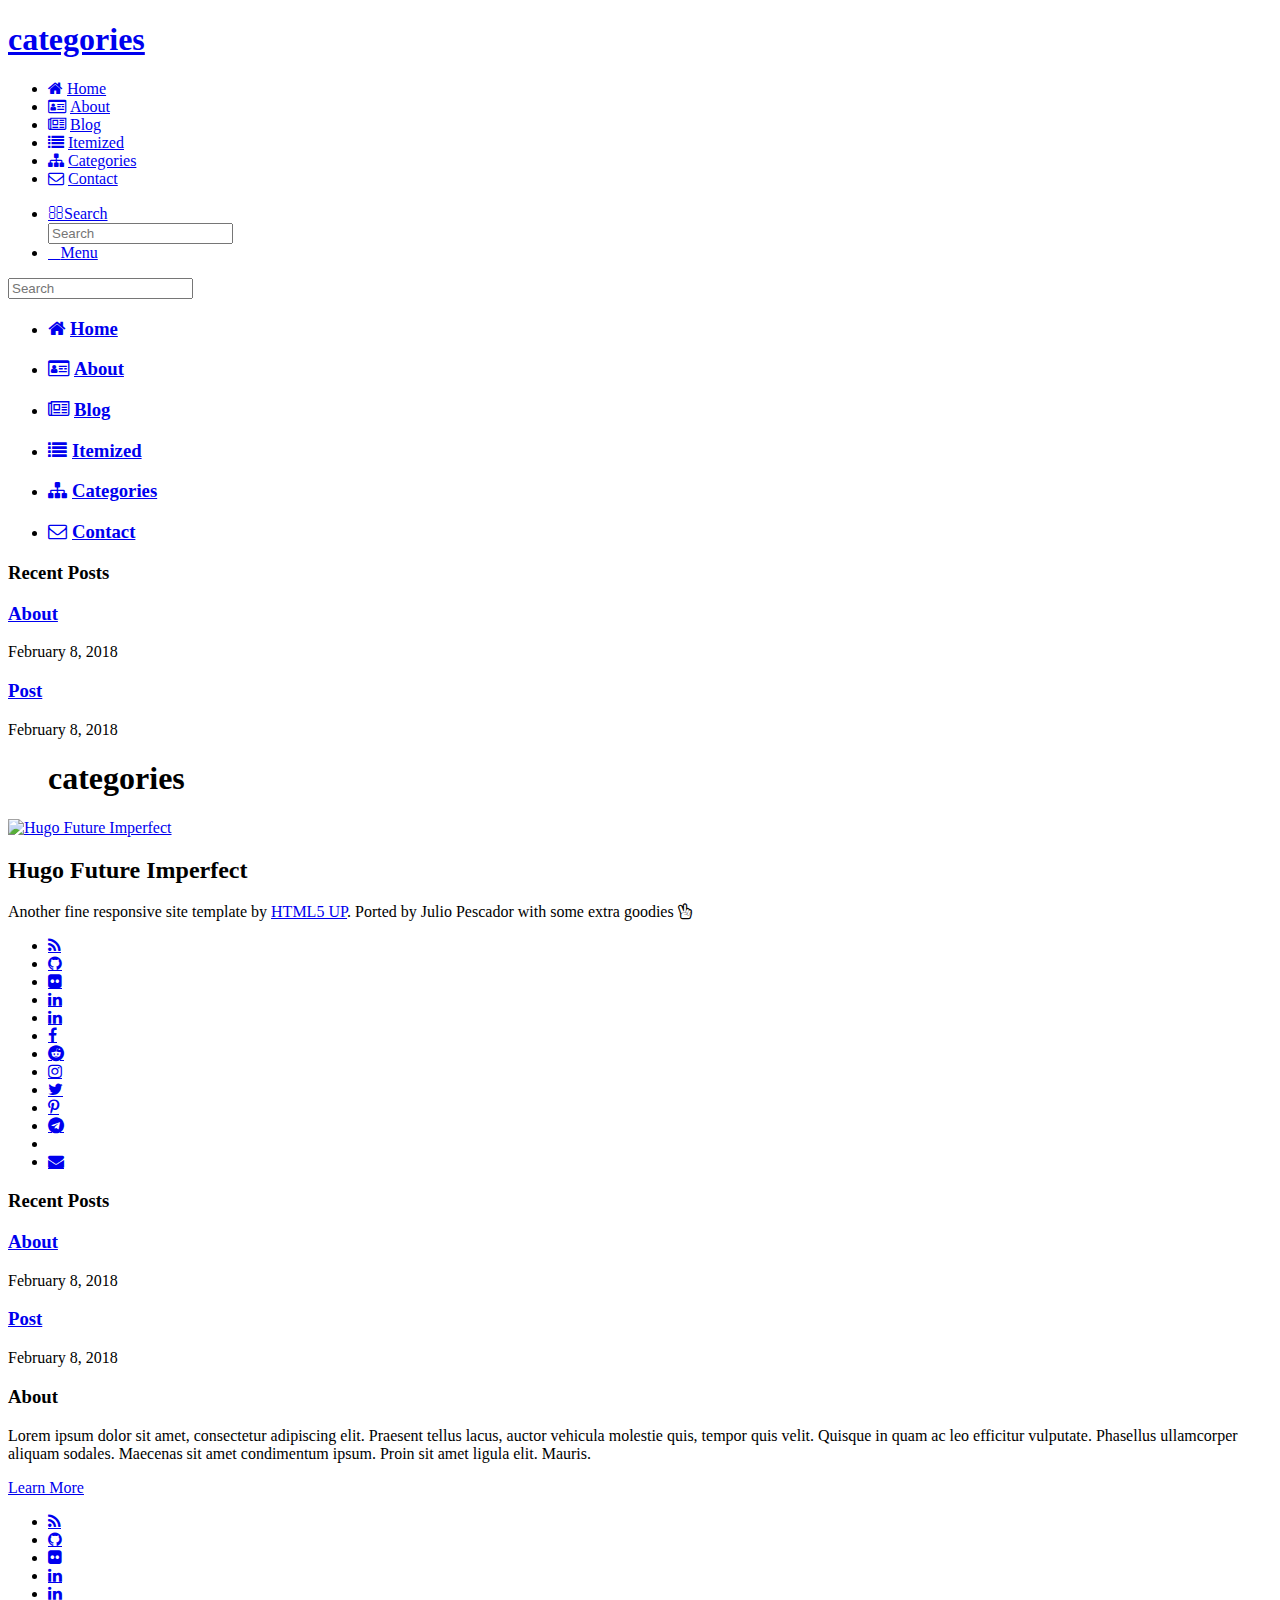
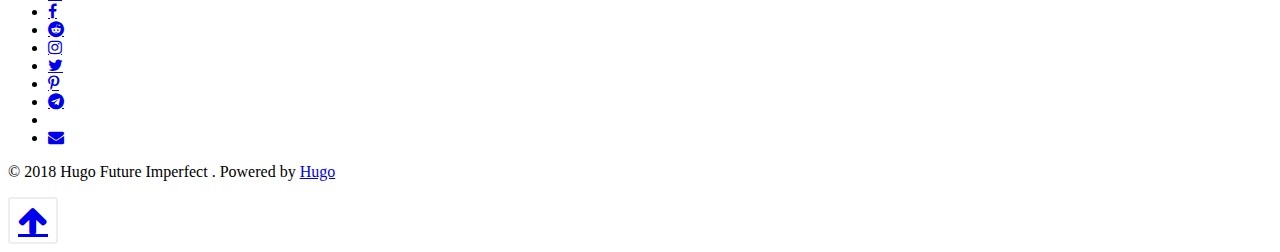
==== commit 89e8d78a: "m" ====
--- a/categories/index.html
+++ b/categories/index.html
@@ -37,7 +37,7 @@
         <meta property="og:title" content="Categories" />
 <meta property="og:description" content="HTML5 UP theme, Future Imperfect with some extra goodies, ported by Julio Pescador. Powered by Hugo" />
 <meta property="og:type" content="website" />
-<meta property="og:url" content="https://kacering.github.io/categories/" />
+<meta property="og:url" content="https://kacering.github.io/Hugh/categories/" />
 
 
 
@@ -69,9 +69,9 @@
             <link rel="stylesheet" href="/local/css/1.css">
             <link rel="stylesheet" href="/local/font-awesome/4.7.0/css/font-awesome.min.css">
             <link rel="stylesheet" href="/local/ajax/libs/fancybox/3.1.25/jquery.fancybox.min.css">
-            <link rel="stylesheet" href="/css/main.css">
-            <link rel="stylesheet" href="/css/add-on.css">
-            <link rel="stylesheet" href="/css/academicons.min.css">
+            <link rel="stylesheet" href="/Hugh/css/main.css">
+            <link rel="stylesheet" href="/Hugh/css/add-on.css">
+            <link rel="stylesheet" href="/Hugh/css/academicons.min.css">
         
 
         
@@ -97,44 +97,44 @@
     
 <header id="header">
     
-      <h1><a href="/">categories</a></h1>
+      <h1><a href="/Hugh/">categories</a></h1>
     
 
     <nav class="links">
         <ul>
             
                 <li>
-                    <a href="/">
+                    <a href="/Hugh/">
                             <i class="fa fa-home">&nbsp;</i>Home
                     </a>
                 </li>
             
                 <li>
-                    <a href="/about/">
+                    <a href="/Hugh/about/">
                             <i class="fa fa-id-card-o">&nbsp;</i>About
                     </a>
                 </li>
             
                 <li>
-                    <a href="/blog/">
+                    <a href="/Hugh/blog/">
                             <i class="fa fa-newspaper-o">&nbsp;</i>Blog
                     </a>
                 </li>
             
                 <li>
-                    <a href="/itemized/">
+                    <a href="/Hugh/itemized/">
                             <i class="fa fa-list">&nbsp;</i>Itemized
                     </a>
                 </li>
             
                 <li>
-                    <a href="/categories/">
+                    <a href="/Hugh/categories/">
                             <i class="fa fa-sitemap">&nbsp;</i>Categories
                     </a>
                 </li>
             
                 <li>
-                    <a href="/contact/">
+                    <a href="/Hugh/contact/">
                             <i class="fa fa-envelope-o">&nbsp;</i>Contact
                     </a>
                 </li>
@@ -148,7 +148,7 @@
                 <a class="fa-search" href="#search">Search</a>
                 <form id="search" method="get" action="//google.com/search">
                     <input type="text" name="q" placeholder="Search" />
-                    <input type="hidden" name="as_sitesearch" value="https://kacering.github.io">
+                    <input type="hidden" name="as_sitesearch" value="https://kacering.github.io/Hugh/">
                 </form>
             </li>
             <li class="menu">
@@ -165,7 +165,7 @@
         <section>
             <form class="search" method="get" action="//google.com/search">
                 <input type="text" name="q" placeholder="Search" />
-                <input type="hidden" name="as_sitesearch" value="https://kacering.github.io">
+                <input type="hidden" name="as_sitesearch" value="https://kacering.github.io/Hugh/">
             </form>
         </section>
 
@@ -174,7 +174,7 @@
             <ul class="links">
                 
                     <li>
-                        <a href="/">
+                        <a href="/Hugh/">
                             <h3>
                                 <i class="fa fa-home">&nbsp;</i>Home
                             </h3>
@@ -182,7 +182,7 @@
                     </li>
                 
                     <li>
-                        <a href="/about/">
+                        <a href="/Hugh/about/">
                             <h3>
                                 <i class="fa fa-id-card-o">&nbsp;</i>About
                             </h3>
@@ -190,7 +190,7 @@
                     </li>
                 
                     <li>
-                        <a href="/blog/">
+                        <a href="/Hugh/blog/">
                             <h3>
                                 <i class="fa fa-newspaper-o">&nbsp;</i>Blog
                             </h3>
@@ -198,7 +198,7 @@
                     </li>
                 
                     <li>
-                        <a href="/itemized/">
+                        <a href="/Hugh/itemized/">
                             <h3>
                                 <i class="fa fa-list">&nbsp;</i>Itemized
                             </h3>
@@ -206,7 +206,7 @@
                     </li>
                 
                     <li>
-                        <a href="/categories/">
+                        <a href="/Hugh/categories/">
                             <h3>
                                 <i class="fa fa-sitemap">&nbsp;</i>Categories
                             </h3>
@@ -214,7 +214,7 @@
                     </li>
                 
                     <li>
-                        <a href="/contact/">
+                        <a href="/Hugh/contact/">
                             <h3>
                                 <i class="fa fa-envelope-o">&nbsp;</i>Contact
                             </h3>
@@ -239,7 +239,7 @@
                 
                         <article class="mini-post">
                             <header>
-                                <h3><a href="/post/about/">About</a></h3>
+                                <h3><a href="/Hugh/post/about/">About</a></h3>
                                 
                                 <time class="published" datetime=
                                     '2018-02-08'>
@@ -251,7 +251,7 @@
                 
                         <article class="mini-post">
                             <header>
-                                <h3><a href="/post/">Post</a></h3>
+                                <h3><a href="/Hugh/post/">Post</a></h3>
                                 
                                 <time class="published" datetime=
                                     '2018-02-08'>
@@ -294,7 +294,7 @@
     
     
       
-        <a href='/' class="logo"><img src="/img/main/logo.jpg" alt="Hugo Future Imperfect" /></a>
+        <a href='/Hugh/' class="logo"><img src="/Hugh/img/main/logo.jpg" alt="Hugo Future Imperfect" /></a>
       
     
     
@@ -307,7 +307,7 @@
       <ul class="icons">
         
           <li>
-            <a href="https://kacering.github.io/categories/index.xml" type="application/rss+xml" target="_blank" title="RSS" class="fa fa-rss"></a>
+            <a href="https://kacering.github.io/Hugh/categories/index.xml" type="application/rss+xml" target="_blank" title="RSS" class="fa fa-rss"></a>
           </li>
         
         
@@ -433,7 +433,7 @@
           <article class="mini-post">
             <header>
               <h3>
-                <a href="/post/about/">About</a>
+                <a href="/Hugh/post/about/">About</a>
               </h3>
               
               <time class="published" datetime='2018-02-08'>
@@ -447,7 +447,7 @@
           <article class="mini-post">
             <header>
               <h3>
-                <a href="/post/">Post</a>
+                <a href="/Hugh/post/">Post</a>
               </h3>
               
               <time class="published" datetime='2018-02-08'>
@@ -485,7 +485,7 @@
       <ul class="icons">
         
           <li>
-            <a href="https://kacering.github.io/categories/index.xml" type="application/rss+xml" target="_blank" title="RSS" class="fa fa-rss"></a>
+            <a href="https://kacering.github.io/Hugh/categories/index.xml" type="application/rss+xml" target="_blank" title="RSS" class="fa fa-rss"></a>
           </li>
         
         
@@ -632,9 +632,9 @@
       <script src="/local/ajax/libs/highlight.js/9.12.0/highlight.min.js"></script>
       <script src="/local/ajax/libs/skel/3.0.1/skel.min.js"></script>
       <script src="/local/ajax/libs/fancybox/3.1.25/jquery.fancybox.min.js"></script>
-      <script src="/js/util.js"></script>
-      <script src="/js/main.js"></script>
-      <script src="/js/backToTop.js"></script>
+      <script src="/Hugh/js/util.js"></script>
+      <script src="/Hugh/js/main.js"></script>
+      <script src="/Hugh/js/backToTop.js"></script>
     
 
     
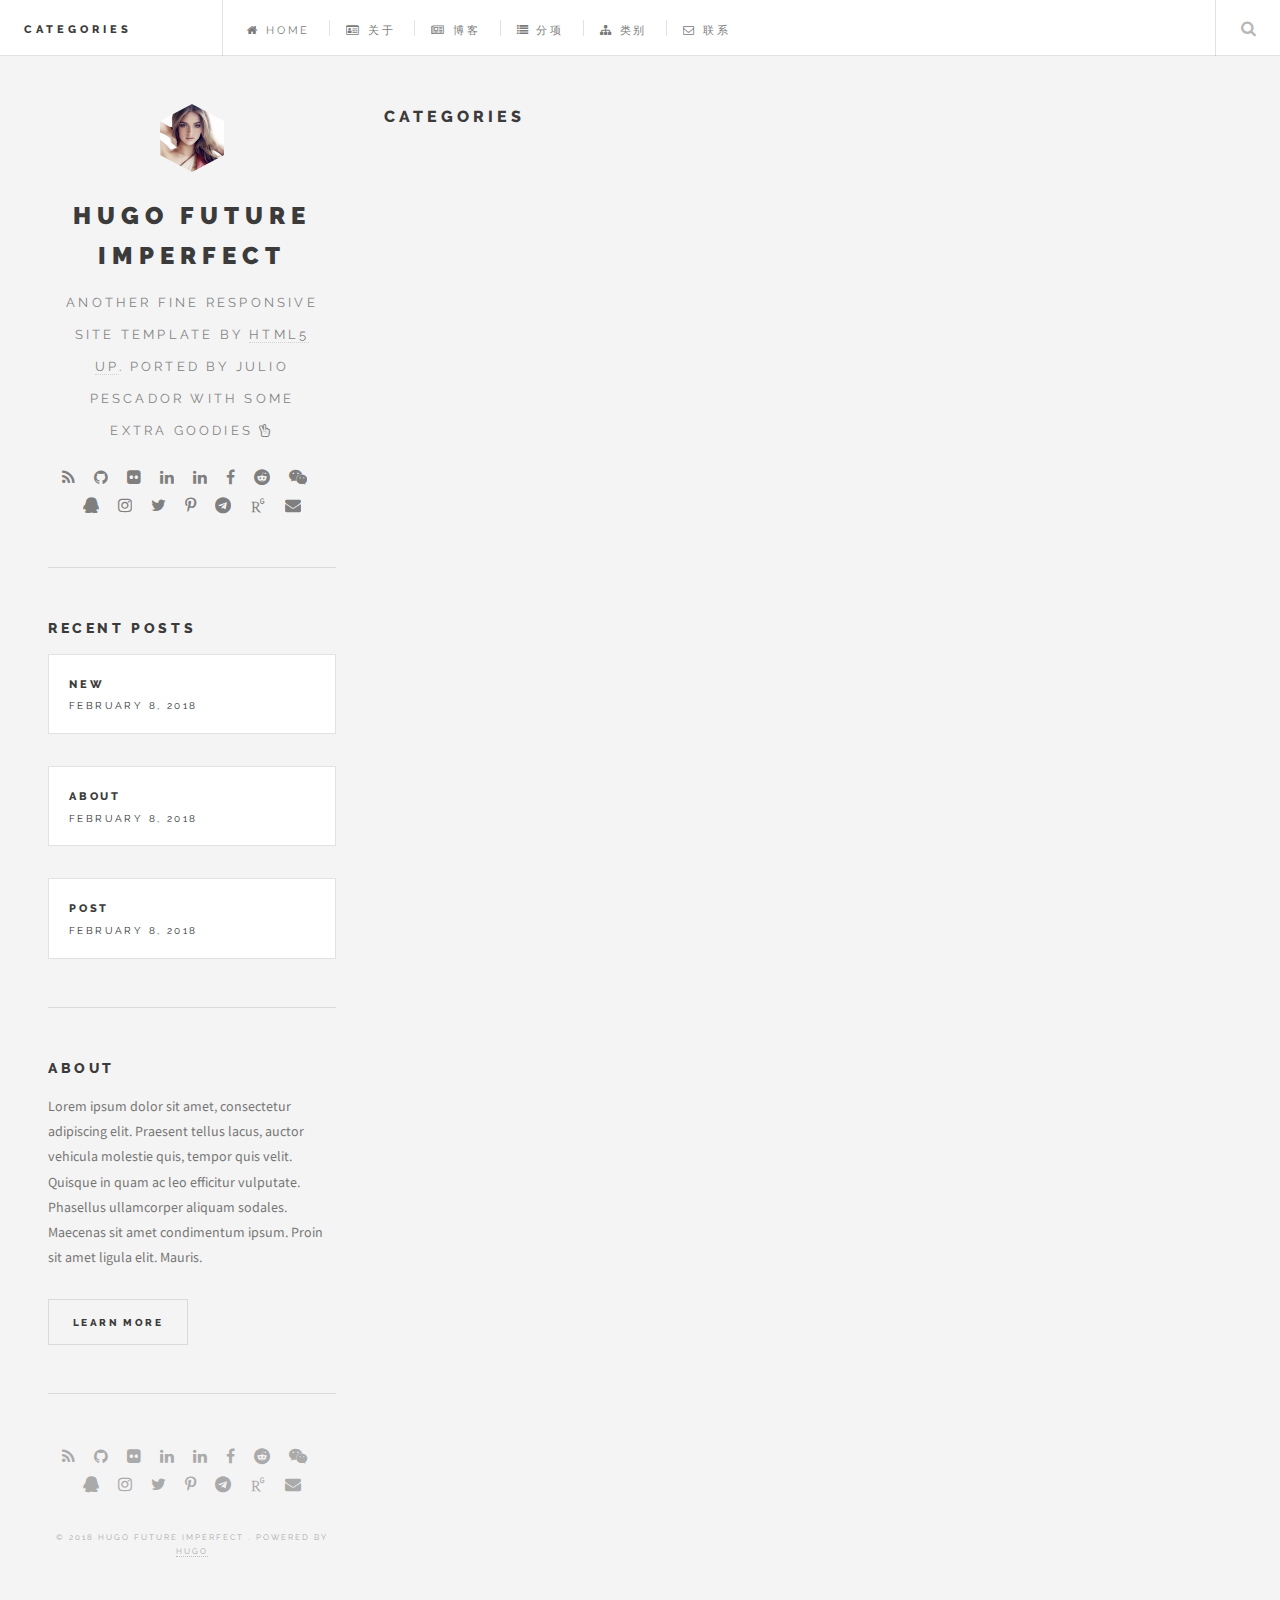
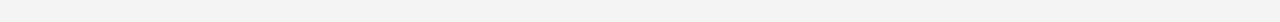
==== commit 4226bff0: "change the domain" ====
--- a/categories/index.html
+++ b/categories/index.html
@@ -37,7 +37,7 @@
         <meta property="og:title" content="Categories" />
 <meta property="og:description" content="HTML5 UP theme, Future Imperfect with some extra goodies, ported by Julio Pescador. Powered by Hugo" />
 <meta property="og:type" content="website" />
-<meta property="og:url" content="https://kacering.github.io/Hugh/categories/" />
+<meta property="og:url" content="https://kacering.github.io/categories/" />
 
 
 
@@ -69,9 +69,9 @@
             <link rel="stylesheet" href="/local/css/1.css">
             <link rel="stylesheet" href="/local/font-awesome/4.7.0/css/font-awesome.min.css">
             <link rel="stylesheet" href="/local/ajax/libs/fancybox/3.1.25/jquery.fancybox.min.css">
-            <link rel="stylesheet" href="/Hugh/css/main.css">
-            <link rel="stylesheet" href="/Hugh/css/add-on.css">
-            <link rel="stylesheet" href="/Hugh/css/academicons.min.css">
+            <link rel="stylesheet" href="/css/main.css">
+            <link rel="stylesheet" href="/css/add-on.css">
+            <link rel="stylesheet" href="/css/academicons.min.css">
         
 
         
@@ -97,45 +97,45 @@
     
 <header id="header">
     
-      <h1><a href="/Hugh/">categories</a></h1>
+      <h1><a href="/">categories</a></h1>
     
 
     <nav class="links">
         <ul>
             
                 <li>
-                    <a href="/Hugh/">
+                    <a href="/">
                             <i class="fa fa-home">&nbsp;</i>Home
                     </a>
                 </li>
             
                 <li>
-                    <a href="/Hugh/about/">
-                            <i class="fa fa-id-card-o">&nbsp;</i>About
+                    <a href="/about/">
+                            <i class="fa fa-id-card-o">&nbsp;</i>关于
                     </a>
                 </li>
             
                 <li>
-                    <a href="/Hugh/blog/">
-                            <i class="fa fa-newspaper-o">&nbsp;</i>Blog
+                    <a href="/blog/">
+                            <i class="fa fa-newspaper-o">&nbsp;</i>博客
                     </a>
                 </li>
             
                 <li>
-                    <a href="/Hugh/itemized/">
-                            <i class="fa fa-list">&nbsp;</i>Itemized
+                    <a href="/itemized/">
+                            <i class="fa fa-list">&nbsp;</i>分项
                     </a>
                 </li>
             
                 <li>
-                    <a href="/Hugh/categories/">
-                            <i class="fa fa-sitemap">&nbsp;</i>Categories
+                    <a href="/categories/">
+                            <i class="fa fa-sitemap">&nbsp;</i>类别
                     </a>
                 </li>
             
                 <li>
-                    <a href="/Hugh/contact/">
-                            <i class="fa fa-envelope-o">&nbsp;</i>Contact
+                    <a href="/contact/">
+                            <i class="fa fa-envelope-o">&nbsp;</i>联系
                     </a>
                 </li>
             
@@ -148,7 +148,7 @@
                 <a class="fa-search" href="#search">Search</a>
                 <form id="search" method="get" action="//google.com/search">
                     <input type="text" name="q" placeholder="Search" />
-                    <input type="hidden" name="as_sitesearch" value="https://kacering.github.io/Hugh/">
+                    <input type="hidden" name="as_sitesearch" value="https://kacering.github.io/">
                 </form>
             </li>
             <li class="menu">
@@ -165,7 +165,7 @@
         <section>
             <form class="search" method="get" action="//google.com/search">
                 <input type="text" name="q" placeholder="Search" />
-                <input type="hidden" name="as_sitesearch" value="https://kacering.github.io/Hugh/">
+                <input type="hidden" name="as_sitesearch" value="https://kacering.github.io/">
             </form>
         </section>
 
@@ -174,7 +174,7 @@
             <ul class="links">
                 
                     <li>
-                        <a href="/Hugh/">
+                        <a href="/">
                             <h3>
                                 <i class="fa fa-home">&nbsp;</i>Home
                             </h3>
@@ -182,41 +182,41 @@
                     </li>
                 
                     <li>
-                        <a href="/Hugh/about/">
+                        <a href="/about/">
                             <h3>
-                                <i class="fa fa-id-card-o">&nbsp;</i>About
+                                <i class="fa fa-id-card-o">&nbsp;</i>关于
                             </h3>
                         </a>
                     </li>
                 
                     <li>
-                        <a href="/Hugh/blog/">
+                        <a href="/blog/">
                             <h3>
-                                <i class="fa fa-newspaper-o">&nbsp;</i>Blog
+                                <i class="fa fa-newspaper-o">&nbsp;</i>博客
                             </h3>
                         </a>
                     </li>
                 
                     <li>
-                        <a href="/Hugh/itemized/">
+                        <a href="/itemized/">
                             <h3>
-                                <i class="fa fa-list">&nbsp;</i>Itemized
+                                <i class="fa fa-list">&nbsp;</i>分项
                             </h3>
                         </a>
                     </li>
                 
                     <li>
-                        <a href="/Hugh/categories/">
+                        <a href="/categories/">
                             <h3>
-                                <i class="fa fa-sitemap">&nbsp;</i>Categories
+                                <i class="fa fa-sitemap">&nbsp;</i>类别
                             </h3>
                         </a>
                     </li>
                 
                     <li>
-                        <a href="/Hugh/contact/">
+                        <a href="/contact/">
                             <h3>
-                                <i class="fa fa-envelope-o">&nbsp;</i>Contact
+                                <i class="fa fa-envelope-o">&nbsp;</i>联系
                             </h3>
                         </a>
                     </li>
@@ -239,7 +239,7 @@
                 
                         <article class="mini-post">
                             <header>
-                                <h3><a href="/Hugh/post/about/">About</a></h3>
+                                <h3><a href="/post/new/">New</a></h3>
                                 
                                 <time class="published" datetime=
                                     '2018-02-08'>
@@ -251,7 +251,7 @@
                 
                         <article class="mini-post">
                             <header>
-                                <h3><a href="/Hugh/post/">Post</a></h3>
+                                <h3><a href="/post/about/">About</a></h3>
                                 
                                 <time class="published" datetime=
                                     '2018-02-08'>
@@ -261,6 +261,18 @@
 
                         </article>
                 
+                        <article class="mini-post">
+                            <header>
+                                <h3><a href="/post/">Post</a></h3>
+                                
+                                <time class="published" datetime=
+                                    '2018-02-08'>
+                                    February 8, 2018</time>
+                            </header>
+                            
+
+                        </article>
+                
 
                 
             </div>
@@ -294,7 +306,7 @@
     
     
       
-        <a href='/Hugh/' class="logo"><img src="/Hugh/img/main/logo.jpg" alt="Hugo Future Imperfect" /></a>
+        <a href='/' class="logo"><img src="/img/main/logo.jpg" alt="Hugo Future Imperfect" /></a>
       
     
     
@@ -307,7 +319,7 @@
       <ul class="icons">
         
           <li>
-            <a href="https://kacering.github.io/Hugh/categories/index.xml" type="application/rss+xml" target="_blank" title="RSS" class="fa fa-rss"></a>
+            <a href="https://kacering.github.io/categories/index.xml" type="application/rss+xml" target="_blank" title="RSS" class="fa fa-rss"></a>
           </li>
         
         
@@ -373,7 +385,11 @@
 
 
 
-
+  <li><a href="weixin://contacts/profile/1233" target="_blank" title="WeChat" class="fa fa-weixin"></a></li>
+
+
+
+  <li><a href="//wpa.qq.com/msgrd?v=3&amp;uin=1233&amp;site=qq&amp;menu=yes" target="_blank" title="QQ" class="fa fa-qq"></a></li>
 
 
 
@@ -433,7 +449,7 @@
           <article class="mini-post">
             <header>
               <h3>
-                <a href="/Hugh/post/about/">About</a>
+                <a href="/post/new/">New</a>
               </h3>
               
               <time class="published" datetime='2018-02-08'>
@@ -447,7 +463,7 @@
           <article class="mini-post">
             <header>
               <h3>
-                <a href="/Hugh/post/">Post</a>
+                <a href="/post/about/">About</a>
               </h3>
               
               <time class="published" datetime='2018-02-08'>
@@ -458,6 +474,20 @@
 
           </article>
         
+          <article class="mini-post">
+            <header>
+              <h3>
+                <a href="/post/">Post</a>
+              </h3>
+              
+              <time class="published" datetime='2018-02-08'>
+                February 8, 2018
+              </time>
+            </header>
+            
+
+          </article>
+        
       </div>
 
       
@@ -485,7 +515,7 @@
       <ul class="icons">
         
           <li>
-            <a href="https://kacering.github.io/Hugh/categories/index.xml" type="application/rss+xml" target="_blank" title="RSS" class="fa fa-rss"></a>
+            <a href="https://kacering.github.io/categories/index.xml" type="application/rss+xml" target="_blank" title="RSS" class="fa fa-rss"></a>
           </li>
         
         
@@ -551,7 +581,11 @@
 
 
 
-
+  <li><a href="weixin://contacts/profile/1233" target="_blank" title="WeChat" class="fa fa-weixin"></a></li>
+
+
+
+  <li><a href="//wpa.qq.com/msgrd?v=3&amp;uin=1233&amp;site=qq&amp;menu=yes" target="_blank" title="QQ" class="fa fa-qq"></a></li>
 
 
 
@@ -632,9 +666,9 @@
       <script src="/local/ajax/libs/highlight.js/9.12.0/highlight.min.js"></script>
       <script src="/local/ajax/libs/skel/3.0.1/skel.min.js"></script>
       <script src="/local/ajax/libs/fancybox/3.1.25/jquery.fancybox.min.js"></script>
-      <script src="/Hugh/js/util.js"></script>
-      <script src="/Hugh/js/main.js"></script>
-      <script src="/Hugh/js/backToTop.js"></script>
+      <script src="/js/util.js"></script>
+      <script src="/js/main.js"></script>
+      <script src="/js/backToTop.js"></script>
     
 
     
--- a/css/main.css
+++ b/css/main.css
@@ -0,0 +1,2966 @@
+/*@import url(font-awesome.min.css);*/
+/*@import url("//fonts.googleapis.com/css?family=Source+Sans+Pro:400,700|Raleway:400,800,900");*/
+
+/*
+	Future Imperfect by HTML5 UP
+	html5up.net | @n33co
+	Free for personal and commercial use under the CCA 3.0 license (html5up.net/license)
+
+	Modified/Cleaned for use with Hugo-Future-Imperfect Theme
+	gohugo.io | @pacollins
+*/
+
+/* Reset */
+
+	html, body, div, span, applet, object, iframe, h1, h2, h3, h4, h5, h6, p,
+	blockquote, pre, a, abbr,	acronym, address, big, cite, code, del, dfn, em,
+	img, ins, kbd, q, s, samp, small, strike, strong,	sub, sup, tt, var, b, u,
+	i, center, dl, dt, dd, ol, ul, li, fieldset, form, label, legend, table,
+	caption, tbody, tfoot, thead, tr, th, td, article, aside, canvas,	details,
+	embed, figure, figcaption, footer, header, hgroup, menu, nav, output, ruby,
+	section, summary, time, mark, audio, video {
+		margin: 0;
+		padding: 0;
+		border: 0;
+		font-size: 100%;
+		font: inherit;
+		vertical-align: baseline;
+	}
+
+	article, aside, details, figcaption, figure, footer, header, hgroup, menu,
+	nav, section {
+		display: block;
+	}
+
+	body {
+		line-height: 1;
+		-webkit-text-size-adjust: none;
+	}
+
+	ol, ul {
+		list-style: none;
+	}
+
+	blockquote, q {
+		quotes: none;
+
+	}
+
+	blockquote:before,
+	blockquote:after,
+	q:before,
+	q:after {
+		content: '';
+		content: none;
+	}
+
+	header p {
+		font-family: "Raleway", Helvetica, sans-serif;
+		font-size: 0.7em;
+		font-weight: 400;
+		letter-spacing: 0.25em;
+		line-height: 2.5;
+		margin: -1em 1em 0;
+		text-transform: uppercase;
+	}
+
+	table {
+		border-collapse: collapse;
+		border-spacing: 0;
+	}
+
+/* Box Model */
+
+	*, *:before, *:after {
+		-moz-box-sizing: border-box;
+		-webkit-box-sizing: border-box;
+		box-sizing: border-box;
+	}
+
+/* Basic */
+
+	@-ms-viewport {
+		width: device-width;
+	}
+
+	body {
+		-ms-overflow-style: scrollbar;
+	}
+
+	@media screen and (max-width: 480px) {
+
+		html, body {
+			min-width: 320px;
+		}
+
+	}
+
+	body {
+		background: #f4f4f4;
+	}
+
+		body.is-loading *,
+		body.is-loading *:before,
+		body.is-loading *:after {
+			-moz-animation: none !important;
+			-webkit-animation: none !important;
+			-ms-animation: none !important;
+			animation: none !important;
+			-moz-transition: none !important;
+			-webkit-transition: none !important;
+			-ms-transition: none !important;
+			transition: none !important;
+		}
+
+/* Type */
+
+	body, input, select, textarea {
+		color: #333333;
+		font-family: "Source Sans Pro", Helvetica, sans-serif;
+		font-size: 14pt;
+		font-weight: 400;
+		line-height: 1.75;
+	}
+
+		@media screen and (max-width: 1680px) {
+
+			body, input, select, textarea {
+				font-size: 12pt;
+			}
+
+		}
+
+		}
+
+		@media screen and (max-width: 980px) {
+
+			body, input, select, textarea {
+				font-size: 12pt;
+			}
+
+		}
+
+		@media screen and (max-width: 736px) {
+
+			body, input, select, textarea {
+				font-size: 12pt;
+			}
+
+		}
+
+		@media screen and (max-width: 480px) {
+
+			body, input, select, textarea {
+				font-size: 12pt;
+			}
+
+		}
+
+	a {
+		-moz-transition: color 0.2s ease, border-bottom-color 0.2s ease;
+		-webkit-transition: color 0.2s ease, border-bottom-color 0.2s ease;
+		-ms-transition: color 0.2s ease, border-bottom-color 0.2s ease;
+		transition: color 0.2s ease, border-bottom-color 0.2s ease;
+		border-bottom: dotted 1px rgba(160, 160, 160, 0.65);
+		color: inherit;
+		text-decoration: none;
+	}
+
+		a:before {
+			-moz-transition: color 0.2s ease;
+			-webkit-transition: color 0.2s ease;
+			-ms-transition: color 0.2s ease;
+			transition: color 0.2s ease;
+		}
+
+		a:hover {
+			border-bottom-color: transparent;
+			color: #2ebaae !important;
+		}
+
+			a:hover:before {
+				color: #2ebaae !important;
+			}
+
+	strong, b {
+		color: #333333;
+		font-weight: 700;
+	}
+
+	em, i {
+		font-style: italic;
+	}
+
+	p {
+		margin: 0 0 2em 0;
+	}
+
+	h1, h2, h3, h4, h5, h6 {
+		color: #3c3b3b;
+		font-family: "Raleway", Helvetica, sans-serif;
+		font-weight: 800;
+		letter-spacing: 0.25em;
+		line-height: 1.65;
+		margin: 0 0 1em 0;
+		text-transform: uppercase;
+	}
+
+		h1 a, h2 a, h3 a, h4 a, h5 a, h6 a {
+			color: inherit;
+			border-bottom: 0;
+		}
+
+	h2 {
+		font-size: 1.1em;
+	}
+
+	h3 {
+		font-size: 0.9em;
+	}
+
+	h4 {
+		font-size: 0.7em;
+	}
+
+	h5 {
+		font-size: 0.7em;
+	}
+
+	h6 {
+		font-size: 0.7em;
+	}
+
+	sub {
+		font-size: 0.8em;
+		position: relative;
+		top: 0.5em;
+	}
+
+	sup {
+		font-size: 0.8em;
+		position: relative;
+		top: -0.5em;
+	}
+
+	blockquote {
+		border-left: solid 4px rgba(160, 160, 160, 0.3);
+		font-style: italic;
+		margin: 0 0 2em 0;
+		padding: 0.5em 0 0.5em 2em;
+	}
+
+		blockquote p {
+				margin-bottom: 0;
+		}
+
+	code {
+		background: rgba(160, 160, 160, 0.075);
+		border: solid 1px rgba(160, 160, 160, 0.3);
+		font-family: "Courier New", monospace;
+		font-size: 0.9em;
+		margin: 0 0.25em;
+		padding: 0.25em 0.65em;
+	}
+
+	pre {
+		-webkit-overflow-scrolling: touch;
+		font-family: "Courier New", monospace;
+		font-size: 0.9em;
+		margin: 0 0 2em 0;
+		display: table;
+    table-layout: fixed;
+    width: 100%
+	}
+
+		pre code {
+			display: block;
+			line-height: 1.75em;
+			padding: 1em 1.5em;
+			overflow-x: auto;
+		}
+
+	hr {
+		border: 0;
+		border-bottom: solid 1px rgba(160, 160, 160, 0.3);
+		margin: 2em 0;
+	}
+
+		hr.major {
+			margin: 3em 0;
+		}
+
+	.align-left {
+		text-align: left;
+	}
+
+	.align-center {
+		text-align: center;
+	}
+
+	.align-right {
+		text-align: right;
+	}
+
+/* Author and Format */
+
+	.author, .format {
+		display: -moz-flex;
+		display: -webkit-flex;
+		display: -ms-flex;
+		display: flex;
+		-moz-flex-direction: row;
+		-webkit-flex-direction: row;
+		-ms-flex-direction: row;
+		flex-direction: row;
+		-moz-align-items: center;
+		-webkit-align-items: center;
+		-ms-align-items: center;
+		align-items: center;
+		-moz-justify-content: -moz-flex-end;
+		-webkit-justify-content: -webkit-flex-end;
+		-ms-justify-content: -ms-flex-end;
+		justify-content: flex-end;
+		border-bottom: 0;
+		font-family: "Raleway", Helvetica, sans-serif;
+		font-size: 0.6em;
+		font-weight: 400;
+		letter-spacing: 0.25em;
+		text-transform: uppercase;
+		white-space: nowrap;
+	}
+
+		.author .name, .format .name {
+			-moz-transition: border-bottom-color 0.2s ease;
+			-webkit-transition: border-bottom-color 0.2s ease;
+			-ms-transition: border-bottom-color 0.2s ease;
+			transition: border-bottom-color 0.2s ease;
+			border-bottom: dotted 1px rgba(160, 160, 160, 0.65);
+			display: block;
+			margin: 0 1.5em 0 0;
+		}
+
+		.author img, .format img {
+			border-radius: 100%;
+			display: block;
+			width: 4em;
+		}
+
+		.author:hover .name, .format:hover .name {
+			border-bottom-color: transparent;
+		}
+
+/* Box */
+
+	.box {
+		border: solid 1px rgba(160, 160, 160, 0.3);
+		margin-bottom: 2em;
+		padding: 1.5em;
+	}
+
+		.box > :last-child,
+		.box > :last-child > :last-child,
+		.box > :last-child > :last-child > :last-child {
+			margin-bottom: 0;
+		}
+
+		.box.alt {
+			border: 0;
+			border-radius: 0;
+			padding: 0;
+		}
+
+/* Button */
+
+	input[type="submit"],
+	input[type="reset"],
+	input[type="button"],
+	.button {
+		-moz-appearance: none;
+		-webkit-appearance: none;
+		-ms-appearance: none;
+		appearance: none;
+		-moz-transition: background-color 0.2s ease, border 0.2s ease, color 0.2s ease;
+		-webkit-transition: background-color 0.2s ease, border 0.2s ease, color 0.2s ease;
+		-ms-transition: background-color 0.2s ease, border 0.2s ease, color 0.2s ease;
+		transition: background-color 0.2s ease, border 0.2s ease, color 0.2s ease;
+		background-color: transparent;
+		border: solid 1px rgba(160, 160, 160, 0.3);
+		color: #3c3b3b;
+		cursor: pointer;
+		display: inline-block;
+		font-family: "Raleway", Helvetica, sans-serif;
+		font-size: 0.6em;
+		font-weight: 800;
+		height: 4.8125em;
+		letter-spacing: 0.25em;
+		line-height: 4.8125em;
+		padding: 0 2.5em;
+		text-align: center;
+		text-decoration: none;
+		text-transform: uppercase;
+		white-space: nowrap;
+	}
+
+		input[type="submit"]:hover,
+		input[type="reset"]:hover,
+		input[type="button"]:hover,
+		.button:hover {
+			border: solid 1px #2ebaae;
+			color: #2ebaae !important;
+		}
+
+			input[type="submit"]:hover:active,
+			input[type="reset"]:hover:active,
+			input[type="button"]:hover:active,
+			.button:hover:active {
+				background-color: rgba(46, 186, 174, 0.05);
+			}
+
+		input[type="submit"]:before,
+		input[type="submit"]:after,
+		input[type="reset"]:before,
+		input[type="reset"]:after,
+		input[type="button"]:before,
+		input[type="button"]:after,
+		.button:before,
+		.button:after {
+			color: #aaaaaa;
+			position: relative;
+		}
+
+		input[type="submit"]:before,
+		input[type="reset"]:before,
+		input[type="button"]:before,
+		.button:before {
+			left: -1em;
+			padding: 0 0 0 0.75em;
+		}
+
+		input[type="submit"]:after,
+		input[type="reset"]:after,
+		input[type="button"]:after,
+		.button:after {
+			left: 1em;
+			padding: 0 0.75em 0 0;
+		}
+
+		input[type="submit"].fit,
+		input[type="reset"].fit,
+		input[type="button"].fit,
+		.button.fit {
+			display: block;
+			margin: 0 0 1em 0;
+			width: 100%;
+		}
+
+		input[type="submit"].big,
+		input[type="reset"].big,
+		input[type="button"].big,
+		.button.big {
+			font-size: 0.7em;
+			padding: 0 3em;
+		}
+
+		input[type="submit"].small,
+		input[type="reset"].small,
+		input[type="button"].small,
+		.button.small {
+			font-size: 0.5em;
+		}
+
+		input[type="submit"].disabled,
+		input[type="submit"]:disabled,
+		input[type="reset"].disabled,
+		input[type="reset"]:disabled,
+		input[type="button"].disabled,
+		input[type="button"]:disabled,
+		.button.disabled,
+		.button:disabled {
+			-moz-pointer-events: none;
+			-webkit-pointer-events: none;
+			-ms-pointer-events: none;
+			pointer-events: none;
+			color: rgba(160, 160, 160, 0.3) !important;
+		}
+
+			input[type="submit"].disabled:before,
+			input[type="submit"]:disabled:before,
+			input[type="reset"].disabled:before,
+			input[type="reset"]:disabled:before,
+			input[type="button"].disabled:before,
+			input[type="button"]:disabled:before,
+			.button.disabled:before,
+			.button:disabled:before {
+				color: rgba(160, 160, 160, 0.3) !important;
+			}
+
+/* Form */
+
+	form {
+		margin: 0 0 2em 0;
+	}
+
+		form.search,
+		form.contact {
+			text-decoration: none;
+			position: relative;
+		}
+
+			form.search:before,
+			form.contact:before {
+				-moz-osx-font-smoothing: grayscale;
+				-webkit-font-smoothing: antialiased;
+				font-family: FontAwesome;
+				font-style: normal;
+				font-weight: normal;
+				text-transform: none !important;
+				color: #aaaaaa;
+				content: '\f002';
+				display: block;
+				height: 2.75em;
+				left: 0;
+				line-height: 2.75em;
+				position: absolute;
+				text-align: center;
+				top: 0;
+				width: 2.5em;
+			}
+
+			form.search > input:first-child,
+			form.contact > input:first-child {
+				padding-left: 2.5em;
+			}
+
+	label {
+		color: #3c3b3b;
+		display: block;
+		font-size: 0.9em;
+		font-weight: 700;
+		margin: 0 0 1em 0;
+	}
+
+	input[type="text"],
+	input[type="password"],
+	input[type="email"],
+	input[type="tel"],
+	select,
+	textarea {
+		-moz-appearance: none;
+		-webkit-appearance: none;
+		-ms-appearance: none;
+		appearance: none;
+		background: rgba(160, 160, 160, 0.075);
+		border: none;
+		border: solid 1px rgba(160, 160, 160, 0.3);
+		border-radius: 0;
+		color: inherit;
+		display: block;
+		outline: 0;
+		margin: .25em 0;
+		padding: 0 1em;
+		text-decoration: none;
+		width: 100%;
+	}
+
+		input[type="text"]:hover,
+		input[type="password"]:hover,
+		input[type="email"]:hover,
+		input[type="tel"]:hover,
+		select:hover,
+		textarea:hover {
+			-webkit-transition:border-color 0.3s ease-in-out;
+			moz-transition:border-color 0.3s ease-in-out;
+			transition:border-color 0.3s ease-in-out;
+			border-color: #2ebaae;
+		}
+
+		input[type="text"]:focus,
+		input[type="text"]:active,
+		input[type="password"]:focus,
+		input[type="password"]:active,
+		input[type="email"]:focus,
+		input[type="email"]:active,
+		input[type="tel"]:focus,
+		input[type="tel"]:active,
+		select:focus,
+		select:active,
+		textarea:focus,
+		textarea:active {
+			border: solid 1px #2ebaae;
+		}
+
+	.select-wrapper {
+		text-decoration: none;
+		display: block;
+		position: relative;
+	}
+
+		.select-wrapper:before {
+			-moz-osx-font-smoothing: grayscale;
+			-webkit-font-smoothing: antialiased;
+			font-family: FontAwesome;
+			font-style: normal;
+			font-weight: normal;
+			text-transform: none !important;
+			color: rgba(160, 160, 160, 0.3);
+			content: '\f078';
+			display: block;
+			height: 2.75em;
+			line-height: 2.75em;
+			pointer-events: none;
+			position: absolute;
+			right: 0;
+			text-align: center;
+			top: 0;
+			width: 2.75em;
+		}
+
+		.select-wrapper select::-ms-expand {
+			display: none;
+		}
+
+	input[type="text"],
+	input[type="password"],
+	input[type="email"],
+	select {
+		height: 2.75em;
+	}
+
+	textarea {
+		height: 5em;
+	}
+
+	input[type="radio"] {
+		-moz-appearance: none;
+		-webkit-appearance: none;
+		-ms-appearance: none;
+		appearance: none;
+		display: block;
+		float: left;
+		margin-right: -2em;
+		opacity: 0;
+		width: 1em;
+		z-index: -1;
+	}
+
+		input[type="radio"] + label {
+			text-decoration: none;
+			color: #646464;
+			cursor: pointer;
+			display: inline-block;
+			font-size: 1em;
+			font-weight: 400;
+			padding-left: 2.4em;
+			padding-right: 0.75em;
+			position: relative;
+		}
+
+			input[type="radio"] + label:before {
+				-moz-osx-font-smoothing: grayscale;
+				-webkit-font-smoothing: antialiased;
+				font-family: FontAwesome;
+				font-style: normal;
+				font-weight: normal;
+				text-transform: none !important;
+				background: rgba(160, 160, 160, 0.075);
+				border: solid 1px rgba(160, 160, 160, 0.3);
+				content: '';
+				display: inline-block;
+				height: 1.65em;
+				left: 0;
+				line-height: 1.58125em;
+				position: absolute;
+				text-align: center;
+				top: 0;
+				width: 1.65em;
+			}
+
+			input[type="radio"]:checked + label:before {
+				background: #3c3b3b;
+				border-color: #3c3b3b;
+				color: #ffffff;
+				content: '\f00c';
+			}
+
+			input[type="radio"]:focus + label:before {
+				border: solid 1px #2ebaae;
+			}
+
+	input[type="radio"] + label:before {
+		border-radius: 100%;
+	}
+
+	::-webkit-input-placeholder {
+		color: #aaaaaa !important;
+		opacity: 1.0;
+	}
+
+	:-moz-placeholder {
+		color: #aaaaaa !important;
+		opacity: 1.0;
+	}
+
+	::-moz-placeholder {
+		color: #aaaaaa !important;
+		opacity: 1.0;
+	}
+
+	:-ms-input-placeholder {
+		color: #aaaaaa !important;
+		opacity: 1.0;
+	}
+
+	.formerize-placeholder {
+		color: #aaaaaa !important;
+		opacity: 1.0;
+	}
+
+/* Icon */
+
+	.icon {
+		text-decoration: none;
+		border-bottom: none;
+		position: relative;
+	}
+
+		.icon:before {
+			-moz-osx-font-smoothing: grayscale;
+			-webkit-font-smoothing: antialiased;
+			font-family: FontAwesome;
+			font-style: normal;
+			font-weight: normal;
+			text-transform: none !important;
+		}
+
+		.icon > .label {
+			display: none;
+		}
+
+		.icon.suffix:before {
+			float: right;
+		}
+
+/* Image */
+
+	.image {
+		border: 0;
+		display: inline-block;
+		position: relative;
+	}
+
+		.image img {
+			display: block;
+		}
+
+		.image.left,
+		.image.right,
+		.image.center {
+			max-width: 40%;
+		}
+
+			.image.left img,
+			.image.right img,
+			.image.center img {
+				width: 100%;
+			}
+
+		.image.left {
+			float: left;
+			padding: 0 1.5em 1em 0;
+			top: 0.25em;
+		}
+
+		.image.right {
+			float: right;
+			padding: 0 0 1em 1.5em;
+			top: 0.25em;
+		}
+
+		.image.center {
+				display: block;
+				margin: auto;
+				clear: both;
+		}
+
+		.image.fit {
+			display: block;
+			margin: 0 0 2em 0;
+			width: 100%;
+		}
+
+			.image.fit img {
+				width: 100%;
+			}
+
+		.image.featured {
+			display: block;
+			margin: 0 0 3em 0;
+			width: 100%;
+		}
+
+			.image.featured img {
+				width: 100%;
+			}
+
+			@media screen and (max-width: 736px) {
+
+				.image.featured {
+					margin: 0 0 1.5em 0;
+				}
+
+			}
+
+		.image.main {
+			display: block;
+			margin: 0 0 3em 0;
+			width: 100%;
+		}
+
+			.image.main img {
+				width: 100%;
+			}
+
+/* List */
+
+	ul.task-list {
+		list-style: none;
+	}
+
+	.task-list-item {
+		position: relative;
+		top: -1px;
+	}
+
+	ol {
+		list-style: decimal;
+		margin: 0 0 2em 0;
+		padding-left: 1.25em;
+	}
+
+		ol li {
+			padding-left: 0.25em;
+		}
+
+	ul {
+		list-style: disc;
+		margin: 0 0 2em 0;
+		padding-left: 1em;
+	}
+
+		ul li {
+			padding-left: 0.5em;
+		}
+
+		ul.alt {
+			list-style: none;
+			padding-left: 0;
+		}
+
+			ul.alt li {
+				border-top: solid 1px rgba(160, 160, 160, 0.3);
+				padding: 0.5em 0;
+			}
+
+				ul.alt li:first-child {
+					border-top: 0;
+					padding-top: 0;
+				}
+
+		ul.icons {
+			cursor: default;
+			list-style: none;
+			padding-left: 0;
+			margin-top: 1em;
+		}
+
+			ul.icons li {
+				display: inline-block;
+				padding: 0 1em 0 0;
+			}
+
+				ul.icons li:last-child {
+					padding-right: 0;
+				}
+
+				ul.icons li > * {
+					text-decoration: none;
+					border: 0;
+				}
+
+					ul.icons li > *:before {
+						-moz-osx-font-smoothing: grayscale;
+						-webkit-font-smoothing: antialiased;
+						font-family: FontAwesome;
+						font-style: normal;
+						font-weight: normal;
+						text-transform: none !important;
+					}
+
+					ul.icons li > * .label {
+						display: none;
+					}
+
+		ul.actions {
+			cursor: default;
+			list-style: none;
+			padding-left: 0;
+		}
+
+			ul.actions li {
+				display: inline-block;
+				padding: 0 1em 0 0;
+				vertical-align: middle;
+			}
+
+				ul.actions li:last-child {
+					padding-right: 0;
+				}
+
+			ul.actions.pagination .button {
+			    background: white;
+					line-height: 2.5em;
+	        height: auto;
+	        white-space: normal;
+	        padding-top: 1em;
+	        padding-bottom: 1em;
+			}
+
+			ul.actions.pagination .next {
+				text-decoration: none;
+			}
+
+				ul.actions.pagination .next:after {
+					content: "";
+					-moz-osx-font-smoothing: grayscale;
+					-webkit-font-smoothing: antialiased;
+					font-family: FontAwesome;
+					font-style: normal;
+					font-weight: normal;
+					text-transform: none !important;
+				}
+
+				ul.actions.pagination .next:after {
+					content: '\f054';
+				}
+
+			ul.actions.pagination .previous {
+				text-decoration: none;
+			}
+
+				ul.actions.pagination .previous:before {
+					content: "";
+					-moz-osx-font-smoothing: grayscale;
+					-webkit-font-smoothing: antialiased;
+					font-family: FontAwesome;
+					font-style: normal;
+					font-weight: normal;
+					text-transform: none !important;
+				}
+
+				ul.actions.pagination .previous:before {
+					content: '\f053';
+				}
+
+			@media screen and (max-width: 980px) {
+
+				ul.actions.pagination {
+					text-align: center;
+				}
+
+					ul.actions.pagination .next, ul.actions.pagination .previous {
+						min-width: 20em;
+					}
+
+			}
+
+			@media screen and (max-width: 736px) {
+
+				ul.actions.pagination .next, ul.actions.pagination .previous {
+					min-width: 18em;
+				}
+
+			}
+
+			ul.actions.small li {
+				padding: 0 1em 0 0;
+			}
+
+			ul.actions.vertical li {
+				display: block;
+				padding: 1.5em 0 0 0;
+			}
+
+				ul.actions.vertical li:first-child {
+					padding-top: 0;
+				}
+
+				ul.actions.vertical li > * {
+					margin-bottom: 0;
+				}
+
+			ul.actions.vertical.small li {
+				padding: 1em 0 0 0;
+			}
+
+				ul.actions.vertical.small li:first-child {
+					padding-top: 0;
+				}
+
+			ul.actions.fit {
+				display: table;
+				margin-left: -1em;
+				padding: 0;
+				table-layout: fixed;
+				width: calc(100% + 1em);
+			}
+
+				ul.actions.fit li {
+					display: table-cell;
+					padding: 0 0 0 1em;
+				}
+
+					ul.actions.fit li > * {
+						margin-bottom: 0;
+					}
+
+				ul.actions.fit.small {
+					margin-left: -0.5em;
+					width: calc(100% + 0.5em);
+				}
+
+					ul.actions.fit.small li {
+						padding: 0 0 0 0.5em;
+					}
+
+			@media screen and (max-width: 480px) {
+
+				ul.actions {
+					margin: 0 0 2em 0;
+				}
+
+					ul.actions li {
+						padding: 1em 0 0 0;
+						display: block;
+						text-align: center;
+						width: 100%;
+					}
+
+						ul.actions li:first-child {
+							padding-top: 0;
+						}
+
+						ul.actions li > * {
+							width: 100%;
+							margin: 0 !important;
+						}
+
+					ul.actions.small li {
+						padding: 0.5em 0 0 0;
+					}
+
+						ul.actions.small li:first-child {
+							padding-top: 0;
+						}
+
+			}
+
+		ul.posts {
+			list-style: none;
+			padding: 0;
+		}
+
+			ul.posts li {
+				border-top: dotted 1px rgba(160, 160, 160, 0.3);
+				margin: 0.5em 0 0 0;
+				padding: 0.5em 0 0 0;
+			}
+
+				ul.posts li:first-child {
+					border-top: 0;
+					margin-top: 0;
+					padding-top: 0;
+				}
+
+			ul.posts article {
+				display: -moz-flex;
+				display: -webkit-flex;
+				display: -ms-flex;
+				display: flex;
+				-moz-align-items: -moz-flex-start;
+				-webkit-align-items: -webkit-flex-start;
+				-ms-align-items: -ms-flex-start;
+				align-items: flex-start;
+				-moz-flex-direction: row-reverse;
+				-webkit-flex-direction: row-reverse;
+				-ms-flex-direction: row-reverse;
+				flex-direction: row-reverse;
+			}
+
+				ul.posts article .image {
+					display: block;
+					margin-right: 1.5em;
+					min-width: 4em;
+					width: 4em;
+				}
+
+					ul.posts article .image img {
+						width: 100%;
+					}
+
+				ul.posts article header {
+					-moz-flex-grow: 1;
+					-webkit-flex-grow: 1;
+					-ms-flex-grow: 1;
+					flex-grow: 1;
+					-ms-flex: 1;
+				}
+
+					ul.posts article header h3 {
+						font-size: 0.7em;
+						margin-top: 0.125em;
+					}
+
+					ul.posts article header .published {
+						display: block;
+						font-family: "Raleway", Helvetica, sans-serif;
+						font-size: 0.6em;
+						font-weight: 400;
+						letter-spacing: 0.25em;
+						margin: -0.625em 0 1.7em 0;
+						text-transform: uppercase;
+					}
+
+					ul.posts article header > :last-child {
+						margin-bottom: 0;
+					}
+
+	dl {
+		margin: 0 0 2em 0;
+	}
+
+		dl dt {
+			display: block;
+			font-weight: 700;
+			margin: 0 0 1em 0;
+		}
+
+		dl dd {
+			margin-left: 2em;
+		}
+
+/* Mini Post */
+
+	.mini-post {
+		display: -moz-flex;
+		display: -webkit-flex;
+		display: -ms-flex;
+		display: flex;
+		-moz-flex-direction: column-reverse;
+		-webkit-flex-direction: column-reverse;
+		-ms-flex-direction: column-reverse;
+		flex-direction: column-reverse;
+		background: #ffffff;
+		border: solid 1px rgba(160, 160, 160, 0.3);
+		margin: 0 0 2em 0;
+	}
+
+		.mini-post .image {
+			overflow: hidden;
+			width: 100%;
+		}
+
+			.mini-post .image img {
+				-moz-transition: -moz-transform 0.2s ease-out;
+				-webkit-transition: -webkit-transform 0.2s ease-out;
+				-ms-transition: -ms-transform 0.2s ease-out;
+				transition: transform 0.2s ease-out;
+				width: 100%;
+			}
+
+			.mini-post .image:hover img {
+				-moz-transform: scale(1.05);
+				-webkit-transform: scale(1.05);
+				-ms-transform: scale(1.05);
+				transform: scale(1.05);
+			}
+
+			.mini-post .image.featured {
+					margin: 0;
+			}
+
+		.mini-post header {
+			padding: 1.25em 4.25em 0.1em 1.25em ;
+			min-height: 4em;
+			position: relative;
+			-moz-flex-grow: 1;
+			-webkit-flex-grow: 1;
+			-ms-flex-grow: 1;
+			flex-grow: 1;
+		}
+
+			.mini-post header h3 {
+				font-size: 0.7em;
+			}
+
+			.mini-post header .published {
+				display: block;
+				font-family: "Raleway", Helvetica, sans-serif;
+				font-size: 0.6em;
+				font-weight: 400;
+				letter-spacing: 0.25em;
+				margin: -0.625em 0 1.7em 0;
+				text-transform: uppercase;
+			}
+
+			.mini-post header .author, .mini-post header .format {
+				position: absolute;
+				right: 2em;
+				top: 2em;
+			}
+
+	.mini-posts {
+		margin: 0 0 2em 0;
+	}
+
+		@media screen and (max-width: 980px) {
+
+			.mini-posts .posts-container {
+				display: -moz-flex;
+				display: -webkit-flex;
+				display: -ms-flex;
+				display: flex;
+				-moz-flex-wrap: wrap;
+				-webkit-flex-wrap: wrap;
+				-ms-flex-wrap: wrap;
+				flex-wrap: wrap;
+				justify-content: space-between;
+				width: 100%;
+			}
+
+				.mini-posts .posts-container > * {
+					margin: 2em 0 0 0;
+					width: 24%;
+					margin-top: 0;
+				}
+
+		}
+
+		@media screen and (max-width: 800px) {
+
+
+			.mini-posts .posts-container > * {
+				margin: 0 0 2em 0;
+				width: 49%;
+			}
+
+		}
+
+		@media screen and (max-width: 480px) {
+
+				.mini-posts .posts-container > * {
+					margin: 0 0 2em 0;
+					width: 100%;
+				}
+
+		}
+
+/* Post */
+
+	.post {
+		padding: 3em 3em 1em 3em ;
+		background: #ffffff;
+		border: solid 1px rgba(160, 160, 160, 0.3);
+		margin: 0 0 2em 0;
+		position: relative;
+	}
+
+		.post > header {
+			display: -moz-flex;
+			display: -webkit-flex;
+			display: -ms-flex;
+			display: flex;
+			border-bottom: solid 1px rgba(160, 160, 160, 0.3);
+			left: -3em;
+			margin: -3em 0 3em 0;
+			position: relative;
+			width: calc(100% + 6em);
+		}
+
+			.post > header .title {
+				-moz-flex-grow: 1;
+				-webkit-flex-grow: 1;
+				-ms-flex-grow: 1;
+				flex-grow: 1;
+				-ms-flex: 1;
+				padding: 3.75em 3em 3.3em 3em;
+			}
+
+				.post > header .title h1 {
+						font-weight: 900;
+						font-size: 1.5em;
+				}
+
+				.post > header .title h2 {
+					font-weight: 900;
+					font-size: 1.5em;
+				}
+
+				.post > header .title > :last-child {
+					margin-bottom: 0;
+				}
+
+			.post > header .meta {
+				padding: 3.75em 3em 1.75em 3em ;
+				border-left: solid 1px rgba(160, 160, 160, 0.3);
+				min-width: 17em;
+				text-align: right;
+				width: 17em;
+			}
+
+				.post > header .meta > * {
+					margin: 0 0 1em 0;
+				}
+
+				.post > header .meta > :last-child {
+					margin-bottom: 0;
+				}
+
+				.post > header .meta .published {
+					color: #3c3b3b;
+					display: block;
+					font-family: "Raleway", Helvetica, sans-serif;
+					font-size: 0.7em;
+					font-weight: 800;
+					letter-spacing: 0.25em;
+					margin-top: 0.5em;
+					text-transform: uppercase;
+					white-space: nowrap;
+				}
+
+		#content img {
+        max-width: 100%;
+    }
+
+    #content p a,
+		#content ul li a {
+        border-bottom: dotted 2px rgba(160,160,160,.65);
+    }
+
+        #content p a:hover {
+            border-bottom-color: transparent;
+        }
+
+    #content blockquote,
+		#content p,
+		#content ul{
+        margin: 1em 0;
+    }
+
+		.post > .image.featured {
+			overflow: hidden;
+		}
+
+			.post > .image.featured img {
+				-moz-transition: -moz-transform 0.2s ease-out;
+				-webkit-transition: -webkit-transform 0.2s ease-out;
+				-ms-transition: -ms-transform 0.2s ease-out;
+				transition: transform 0.2s ease-out;
+			}
+
+			.post > .image.featured:hover img {
+				-moz-transform: scale(1.05);
+				-webkit-transform: scale(1.05);
+				-ms-transform: scale(1.05);
+				transform: scale(1.05);
+			}
+
+		.post > footer {
+			display: -moz-flex;
+			display: -webkit-flex;
+			display: -ms-flex;
+			display: flex;
+			-moz-align-items: center;
+			-webkit-align-items: center;
+			-ms-align-items: center;
+			align-items: center;
+		}
+
+			.post > footer .actions {
+				-moz-flex-grow: 1;
+				-webkit-flex-grow: 1;
+				-ms-flex-grow: 1;
+				flex-grow: 1;
+			}
+
+			.post > footer .stats {
+				cursor: default;
+				list-style: none;
+				padding: 0;
+			}
+
+        .post > footer .stats li,
+        .post > footer .stats li ul {
+          margin: 0;
+          padding-left: 0;
+        }
+				.post > footer .stats li ul li {
+					border-left: solid 1px rgba(160, 160, 160, 0.3);
+					display: inline-block;
+					font-family: "Raleway", Helvetica, sans-serif;
+					font-size: 0.6em;
+					font-weight: 400;
+					letter-spacing: 0.25em;
+					line-height: 1;
+					margin: 0 0 0 1em;
+					padding: 0 0 0 1em;
+					text-transform: uppercase;
+				}
+
+					.post > footer .stats li ul li:first-child {
+						border-left: 0;
+						margin-left: 0;
+						padding-left: 0;
+					}
+
+					.post > footer .stats li ul li .icon {
+						border-bottom: 0;
+					}
+
+						.post > footer .stats li ul li .icon:before {
+							color: rgba(160, 160, 160, 0.3);
+							margin-right: 0.75em;
+						}
+
+		@media screen and (max-width: 980px) {
+
+			.post {
+				border-left: 0;
+				border-right: 0;
+				left: -3em;
+				width: calc(100% + (3em * 2));
+			}
+
+				.post > header {
+					-moz-flex-direction: column;
+					-webkit-flex-direction: column;
+					-ms-flex-direction: column;
+					flex-direction: column;
+					padding: 3.75em 3em 1.25em 3em ;
+					border-left: 0;
+				}
+
+					.post > header .title {
+						-ms-flex: 0 1 auto;
+						margin: 0 0 2em 0;
+						padding: 0;
+						text-align: center;
+					}
+
+					.post > header .meta {
+						-moz-align-items: center;
+						-webkit-align-items: center;
+						-ms-align-items: center;
+						align-items: center;
+						display: -moz-flex;
+						display: -webkit-flex;
+						display: -ms-flex;
+						display: flex;
+						-moz-justify-content: center;
+						-webkit-justify-content: center;
+						-ms-justify-content: center;
+						justify-content: center;
+						border-left: 0;
+						margin: 0 0 2em 0;
+						padding-top: 0;
+						padding: 0;
+						text-align: left;
+						width: 100%;
+					}
+
+						.post > header .meta > * {
+							border-left: solid 1px rgba(160, 160, 160, 0.3);
+							margin-left: 2em;
+							padding-left: 2em;
+						}
+
+						.post > header .meta > :first-child {
+							border-left: 0;
+							margin-left: 0;
+							padding-left: 0;
+						}
+
+						.post > header .meta .published {
+							margin-bottom: 0;
+							margin-top: 0;
+						}
+
+						.post > header .meta .author {
+							-moz-flex-direction: row-reverse;
+							-webkit-flex-direction: row-reverse;
+							-ms-flex-direction: row-reverse;
+							flex-direction: row-reverse;
+							margin-bottom: 0;
+						}
+
+							.post > header .meta .author .name {
+								margin: 0 0 0 1.5em;
+							}
+
+							.post > header .meta .author img {
+								width: 3.5em;
+							}
+
+		}
+
+		@media screen and (max-width: 736px) {
+
+			.post {
+				padding: 1.5em 1.5em 0.1em 1.5em ;
+				left: -1.5em;
+				margin: 0 0 2em 0;
+				width: calc(100% + (1.5em * 2));
+			}
+
+				.post > header {
+					padding: 3em 1.5em 0.5em 1.5em ;
+					left: -1.5em;
+					margin: -1.5em 0 1.5em 0;
+					width: calc(100% + 3em);
+				}
+
+					.post > header .title h1 {
+						font-size: 1.1em;
+					}
+
+					.post > header .title h2 {
+						font-size: 1.1em;
+					}
+
+		}
+
+		@media screen and (max-width: 480px) {
+
+			.post > header .meta {
+				-moz-align-items: center;
+				-webkit-align-items: center;
+				-ms-align-items: center;
+				align-items: center;
+				-moz-flex-direction: column;
+				-webkit-flex-direction: column;
+				-ms-flex-direction: column;
+				flex-direction: column;
+			}
+
+				.post > header .meta > * {
+					border-left: 0;
+					margin: 1em 0 0 0;
+					padding-left: 0;
+				}
+
+				.post > header .meta .author .name {
+					display: none;
+				}
+
+			.post > .image.featured {
+				margin-left: -1.5em;
+				margin-top: 0;
+				width: calc(100% + 3em);
+			}
+
+			.post > footer {
+				-moz-align-items: stretch;
+				-webkit-align-items: stretch;
+				-ms-align-items: stretch;
+				align-items: stretch;
+				-moz-flex-direction: column-reverse;
+				-webkit-flex-direction: column-reverse;
+				-ms-flex-direction: column-reverse;
+				flex-direction: column-reverse;
+			}
+
+				.post > footer .stats {
+					text-align: center;
+				}
+
+					.post > footer .stats li ul li {
+						margin: 0 0 0 1.25em;
+						padding: 0 0 0 1.25em;
+					}
+
+		}
+
+	/* itemized */
+
+		.itemized {
+			padding: 1.5em 3em 1.5em 3em ;
+			background: #ffffff;
+			border: solid 1px rgba(160, 160, 160, 0.3);
+			margin: .5em 0em;
+			position: relative;
+		}
+
+			.itemized > header {
+				display: -moz-flex;
+				display: -webkit-flex;
+				display: -ms-flex;
+				display: flex;
+				border-bottom: solid 1px rgba(160, 160, 160, 0.3);
+				left: -3em;
+				margin: -1.5em 0 -1.5em 0;
+				position: relative;
+				width: calc(100% + 6em);
+			}
+
+				.itemized > header .title {
+					align-items: center;
+					-moz-flex-grow: 1;
+					-webkit-flex-grow: 1;
+					-ms-flex-grow: 1;
+					flex-grow: 1;
+					-m-flex: 1;
+					padding: 1.5em 2.25em 1.5em 2.25em;
+				}
+
+					.itemized > header .title h2 {
+						font-weight: 900;
+						font-size: 1.25em;
+					}
+
+					.itemized > header .title p {
+						text-transform: none;
+						line-height: 1.75;
+					}
+					.itemized > header .title > :last-child {
+						margin-bottom: 0;
+					}
+
+				.itemized > header .meta {
+					align-items: center;
+					padding: 1.5em 3em 1.5em 3em;
+					border-left: solid 1px rgba(160, 160, 160, 0.3);
+					min-width: 17em;
+					text-align: right;
+					width: 17em;
+				}
+
+					.itemized > header .meta > * {
+						margin: 0 0 1em 0;
+					}
+
+					.itemized > header .meta > :last-child {
+						margin-bottom: 0;
+					}
+
+					.itemized > header .meta .published {
+						color: #3c3b3b;
+						display: block;
+						font-family: "Raleway", Helvetica, sans-serif;
+						font-size: 0.7em;
+						font-weight: 800;
+						letter-spacing: 0.25em;
+						margin-top: 0.5em;
+						text-transform: uppercase;
+						white-space: nowrap;
+					}
+
+			.itemized > .image.featured {
+				overflow: hidden;
+			}
+
+				.itemized > .image.featured img {
+					-moz-transition: -moz-transform 0.2s ease-out;
+					-webkit-transition: -webkit-transform 0.2s ease-out;
+					-ms-transition: -ms-transform 0.2s ease-out;
+					transition: transform 0.2s ease-out;
+				}
+
+				.itemized > .image.featured:hover img {
+					-moz-transform: scale(1.05);
+					-webkit-transform: scale(1.05);
+					-ms-transform: scale(1.05);
+					transform: scale(1.05);
+				}
+
+			.itemized > footer {
+				display: -moz-flex;
+				display: -webkit-flex;
+				display: -ms-flex;
+				display: flex;
+				-moz-align-items: center;
+				-webkit-align-items: center;
+				-ms-align-items: center;
+				align-items: center;
+			}
+
+				.itemized > footer .actions {
+					-moz-flex-grow: 1;
+					-webkit-flex-grow: 1;
+					-ms-flex-grow: 1;
+					flex-grow: 1;
+				}
+
+				.itemized > footer .stats {
+					cursor: default;
+					list-style: none;
+					padding: 0;
+				}
+
+					.itemized > footer .stats li {
+						border-left: solid 1px rgba(160, 160, 160, 0.3);
+						display: inline-block;
+						font-family: "Raleway", Helvetica, sans-serif;
+						font-size: 0.6em;
+						font-weight: 400;
+						letter-spacing: 0.25em;
+						line-height: 1;
+						margin: 0 0 0 2em;
+						padding: 0 0 0 2em;
+						text-transform: uppercase;
+					}
+
+						.itemized > footer .stats li:first-child {
+							border-left: 0;
+							margin-left: 0;
+							padding-left: 0;
+						}
+
+						.itemized > footer .stats li .icon {
+							border-bottom: 0;
+						}
+
+							.itemized > footer .stats li .icon:before {
+								color: rgba(160, 160, 160, 0.3);
+								margin-right: 0.75em;
+							}
+
+			@media screen and (max-width: 980px) {
+
+				.itemized {
+					border-left: 0;
+					border-right: 0;
+					left: -3em;
+					width: calc(100% + (3em * 2));
+				}
+
+					.itemized > header {
+						-moz-flex-direction: column;
+						-webkit-flex-direction: column;
+						-ms-flex-direction: column;
+						flex-direction: column;
+						padding: 1em ;
+						border-left: 0;
+					}
+
+						.itemized > header .title {
+							-ms-flex: 0 1 auto;
+							margin: 0 0 1em 0;
+							padding: 0;
+							text-align: center;
+						}
+
+						.itemized > header .meta {
+							-moz-align-items: center;
+							-webkit-align-items: center;
+							-ms-align-items: center;
+							align-items: center;
+							display: -moz-flex;
+							display: -webkit-flex;
+							display: -ms-flex;
+							display: flex;
+							-moz-justify-content: center;
+							-webkit-justify-content: center;
+							-ms-justify-content: center;
+							justify-content: center;
+							border-left: 0;
+							margin: 0 0 1em 0;
+							padding-top: 0;
+							padding: 0;
+							text-align: left;
+							width: 100%;
+						}
+
+							.itemized > header .meta > * {
+								border-left: solid 1px rgba(160, 160, 160, 0.3);
+								margin-left: 2em;
+								padding-left: 2em;
+							}
+
+							.itemized > header .meta > :first-child {
+								border-left: 0;
+								margin-left: 0;
+								padding-left: 0;
+							}
+
+							.itemized > header .meta .published {
+								margin-bottom: 0;
+								margin-top: 0;
+							}
+
+							.itemized > header .meta .author,
+							.itemized > header .meta .format {
+								-moz-flex-direction: row-reverse;
+								-webkit-flex-direction: row-reverse;
+								-ms-flex-direction: row-reverse;
+								flex-direction: row-reverse;
+								margin-bottom: 0;
+							}
+
+								.itemized > header .meta .author .name,
+								.itemized > header .meta .format .name {
+									margin: 0 0 0 1.5em;
+
+								}
+
+								.itemized > header .meta .author img,
+								.itemized > header .meta .format img {
+									width: 3.5em;
+								}
+
+			}
+
+			@media screen and (max-width: 736px) {
+
+				.itemized {
+					padding: 0;
+					left: -1.5em;
+					margin: 0 0 1em 0;
+					width: calc(100% + (1.5em * 2));
+				}
+
+					.itemized > header {
+						padding: 3em 1.5em 0.5em 1.5em ;
+						left: -1.5em;
+						margin: -1.5em 0 0 0;
+						width: calc(100% + 3em);
+					}
+
+						.itemized > header .title h2 {
+							font-size: 1em;
+						}
+
+			}
+
+			@media screen and (max-width: 480px) {
+
+				.itemized > header .meta {
+					-moz-align-items: center;
+					-webkit-align-items: center;
+					-ms-align-items: center;
+					align-items: center;
+					-moz-flex-direction: column;
+					-webkit-flex-direction: column;
+					-ms-flex-direction: column;
+					flex-direction: column;
+				}
+
+					.itemized > header .meta > * {
+						border-left: 0;
+						padding-left: 0;
+						margin-left: 0;
+					}
+
+					.itemized > header .meta .author .name {
+						display: none;
+					}
+
+				.itemized > .image.featured {
+					margin-left: -1.5em;
+					margin-top: calc(-1.5em - 1px);
+					width: calc(100% + 3em);
+				}
+
+				.itemized > footer {
+					-moz-align-items: stretch;
+					-webkit-align-items: stretch;
+					-ms-align-items: stretch;
+					align-items: stretch;
+					-moz-flex-direction: column-reverse;
+					-webkit-flex-direction: column-reverse;
+					-ms-flex-direction: column-reverse;
+					flex-direction: column-reverse;
+				}
+
+					.itemized > footer .stats {
+						text-align: center;
+					}
+
+						.itemized > footer .stats li {
+							margin: 0 0 0 1.25em;
+							padding: 0 0 0 1.25em;
+						}
+
+			}
+
+/* Section/Article */
+
+	section.special, article.special {
+		text-align: center;
+	}
+
+	article.post header .title p,
+	article.post header .meta p,
+	article.post header .meta span,
+	article.post footer .stats {
+	    /* Theoretically for IE 8 & 9 (more valid) */
+	    /* ...but not required as filter works too */
+	    /* should come BEFORE filter */
+	    -ms-filter:"progid:DXImageTransform.Microsoft.Alpha(Opacity=70)";
+
+	    /* This works in IE 8 & 9 too */
+	    /* ... but also 5, 6, 7 */
+	    filter: alpha(opacity=70);
+
+	    /* Modern Browsers */
+	    opacity: 0.70;
+	}
+
+	    article.post p,
+	    article.post ol,
+	    article.post h2,
+	    article.post h3,
+	    article.post h4 {
+	        color: #333333;
+	        /* Theoretically for IE 8 & 9 (more valid) */
+	        /* ...but not required as filter works too */
+	        /* should come BEFORE filter */
+	        -ms-filter:"progid:DXImageTransform.Microsoft.Alpha(Opacity=87)";
+
+	        /* This works in IE 8 & 9 too */
+	        /* ... but also 5, 6, 7 */
+	        filter: alpha(opacity=87);
+
+	        /* Modern Browsers */
+	        opacity: 0.87;
+	    }
+
+/* Table */
+
+	table {
+		text-align: center;
+		width: 90%;
+		margin: 1em auto;
+		background-color: #fff;
+		-webkit-box-shadow: 0 1px 3px 0 rgba(0, 0, 0, 0.12), 0 1px 2px 0 rgba(0, 0, 0, 0.24);
+		-moz-box-shadow: 0 1px 3px 0 rgba(0, 0, 0, 0.12), 0 1px 2px 0 rgba(0, 0, 0, 0.24);
+		box-shadow: 0 1px 3px 0 rgba(0, 0, 0, 0.12), 0 1px 2px 0 rgba(0, 0, 0, 0.24);
+		border: 0;
+	}
+
+		table > thead {
+			background-color: #ececec;
+		}
+
+			table > thead > tr,
+			table > tbody > tr,
+			table > tfoot > tr {
+				-webkit-transition: all 0.3s ease;
+				-o-transition: all 0.3s ease;
+				transition: all 0.3s ease;
+			}
+
+				table > thead > tr > th,
+				table > tbody > tr > th,
+				table > tfoot > tr > th,
+				table > thead > tr > td,
+				table > tbody > tr > td,
+				table > tfoot > tr > td {
+					vertical-align: middle;
+					padding: 0.5em;
+					-webkit-transition: all 0.3s ease;
+					-o-transition: all 0.3s ease;
+					transition: all 0.3s ease;
+					border: 0;
+					border-bottom: 1px solid #e0e0e0;
+				}
+
+				table > thead > tr > th,
+				table > thead > tr > td {
+					text-align: center;
+					border-bottom-width: 2px;
+					font-weight: bold;
+				}
+
+					table > thead > tr > th:first-child,
+					table > thead > tr > td:first-child,
+					table > tbody > tr > td:first-child {
+						border-right: 2px solid #e0e0e0;
+						font-weight: bold;
+					}
+
+	@media screen and (min-width: 715px) {
+
+		table > tbody > tr:hover > td,
+		table > tbody > tr:hover > th {
+			background-color: RGBA(46, 186, 174, .3);
+		}
+
+		table > tbody > tr:nth-child(even) > td,
+		table > tbody > tr:nth-child(even) > th {
+			background-color: #f4f4f4;
+		}
+	}
+
+	@media screen and (max-width: 715px) {
+
+		table {
+			width: 75%;
+			margin: auto;
+			background-color: transparent;
+			-webkit-box-shadow: none;
+			-moz-box-shadow: none;
+			box-shadow: none;
+			border: 0;
+		}
+
+			table > thead,
+			table > tfoot {
+				display: none;
+			}
+
+			table > tbody {
+				display: block;
+				border: none;
+			}
+
+				table > tbody > tr,
+				table > tbody > tr.active {
+					display: block;
+					border: 1px solid #e0e0e0;
+				}
+
+					table > tbody > tr > td {
+						background-color: #ffffff;
+						display: block;
+						text-align: right;
+					}
+
+						table > tbody > tr > td[data-header]:before {
+							content: attr(data-header);
+							float: left;
+							font-size: inherit;
+							font-weight: bold;
+							color: #757575;
+						}
+
+						table > tbody > tr > td:first-child {
+							text-align: left;
+							font-weight: bold;
+							background-color: #ececec;
+							border-right: 1px solid #e0e0e0;
+						}
+
+							table > tbody > tr > td:first-child:after {
+								float: right;
+								content: "\f107";
+								font-family: FontAwesome;
+								font-style: normal;
+								font-weight: normal;
+								text-decoration: inherit;
+								transition: all .35s;
+							}
+
+							table > tbody > tr > td:first-child:hover {
+								background-color: RGBA(0, 0, 0, .2);
+							}
+
+						table > tbody > tr > td:not(:first-child) {
+							opacity: 0;
+							position: absolute;
+							z-index: -1;
+							-webkit-transition: none;
+							-moz-transition: none;
+							-o-transition: none;
+							-ms-transition: none;
+							transition: none;
+						}
+
+							table > tbody > tr > td:not(:first-child):hover {
+								background-color: RGBA(46, 186, 174, .3);
+							}
+
+			table > tbody > tr.active > td:first-child {
+				border-bottom: 2px solid #e0e0e0;
+			}
+
+				table > tbody > tr.active > td:first-child:after {
+					transform: rotateX(180deg);
+				}
+
+			table > tbody > tr.active > td:not(:first-child) {
+				opacity: 1;
+				position: relative;
+				z-index: auto;
+				-webkit-transition: all 0.5s ease;
+				-moz-transition: all 0.5s ease;
+				-o-transition: all 0.5s ease;
+				-ms-transition: all 0.5s ease;
+				transition: all 0.5s ease;
+			}
+
+			table > tbody > tr.active > td:last-child {
+				border-bottom: 0;
+			}
+	}
+
+/* Fancybox */
+
+  .fancybox {
+    max-width: 85%;
+    width: fit-content;
+    /* padding: .5em; */
+    /* background: #ddd; */
+    margin: auto;
+  }
+
+      .fancybox a {
+        border: 0;
+      }
+
+      .fancybox .caption {
+        margin: 0;
+        line-height: .5em;
+        color: #777;
+        text-align: center;
+        font-style: italic;
+      }
+
+/* Staticman Comments */
+
+  .post-comment {
+    position: relative;
+    margin-bottom: 3em;
+    padding-left: 4.5em;
+    font-size: .8em;
+  }
+
+    .post-comment-avatar {
+      float: left;
+      width: 3.25em;
+      height: 3.25em;
+      margin-right: .5em;
+    }
+
+    .post-comment-author {
+      display: inline-block;
+      margin: 0 0 .25em;
+      font-size: 1.25em;
+      line-height: 1;
+    }
+
+      .post-comment-author a {
+        color: inherit;
+        text-decoration: none;
+      }
+
+    .post-comment-timestamp {
+      font-size: .8em;
+    }
+
+      .post-comment-timestamp a {
+        color: inherit;
+        text-decoration: none;
+      }
+
+    .post-comment-content {
+      margin: 1.5em 0 0 3.75em;
+    }
+
+      .post-comment-content > figure,
+      .post-comment-content > ol,
+      .post-comment-content > p,
+      .post-comment-content > table,
+      .post-comment-content > ul {
+        margin-bottom: 1.5em;
+      }
+
+/* Header */
+
+	body {
+		padding-top: 3.5em;
+	}
+
+	#header {
+		display: -moz-flex;
+		display: -webkit-flex;
+		display: -ms-flex;
+		display: flex;
+		-moz-justify-content: space-between;
+		-webkit-justify-content: space-between;
+		-ms-justify-content: space-between;
+		justify-content: space-between;
+		background-color: #ffffff;
+		border-bottom: solid 1px rgba(160, 160, 160, 0.3);
+		height: 3.5em;
+		left: 0;
+		line-height: 3.5em;
+		position: fixed;
+		top: 0;
+		width: 100%;
+		z-index: 10000;
+	}
+
+		#header a {
+			color: inherit;
+			text-decoration: none;
+		}
+
+		#header ul {
+			list-style: none;
+			margin: 0;
+			padding-left: 0;
+		}
+
+			#header ul li {
+				display: inline-block;
+				padding-left: 0;
+			}
+
+		#header h1 {
+			height: inherit;
+			line-height: inherit;
+			padding: 0 0 0 1.5em;
+			white-space: nowrap;
+			min-width: 12.4em;
+		}
+
+			#header h1 a {
+				font-size: 0.7em;
+			}
+
+		#header h2 {
+		    font-size: inherit;
+		    height: inherit;
+		    line-height: inherit;
+		    padding: 0 0 0 1.5em;
+		    white-space: nowrap;
+		}
+
+			#header h2 a {
+	        font-size: 0.7em;
+	    }
+
+	    @media screen and (max-width: 736px) {
+	        #header h2 {
+	            padding: 0 0 0 1em;
+	        }
+	    }
+
+		#header .links {
+			-moz-flex: 1;
+			-webkit-flex: 1;
+			-ms-flex: 1;
+			flex: 1;
+			border-left: solid 1px rgba(160, 160, 160, 0.3);
+			height: inherit;
+			line-height: inherit;
+			margin-left: 1.5em;
+			overflow: hidden;
+			padding-left: 1.5em;
+		}
+
+			#header .links a {
+					/* Theoretically for IE 8 & 9 (more valid) */
+					/* ...but not required as filter works too */
+					/* should come BEFORE filter */
+					-ms-filter:"progid:DXImageTransform.Microsoft.Alpha(Opacity=65)";
+
+					/* This works in IE 8 & 9 too */
+					/* ... but also 5, 6, 7 */
+					filter: alpha(opacity=65);
+
+					/* Modern Browsers */
+					opacity: 0.65;
+			}
+
+			#header .links ul li {
+				border-left: solid 1px rgba(160, 160, 160, 0.3);
+				line-height: 1;
+				margin-left: 1em;
+				padding-left: 1em;
+			}
+
+				#header .links ul li:first-child {
+					border-left: 0;
+					margin-left: 0;
+					padding-left: 0;
+				}
+
+				#header .links ul li a {
+					border-bottom: 0;
+					font-family: "Raleway", Helvetica, sans-serif;
+					font-size: 0.7em;
+					font-weight: 400;
+					letter-spacing: 0.25em;
+					text-transform: uppercase;
+				}
+
+		#header .main {
+			height: inherit;
+			line-height: inherit;
+			text-align: right;
+		}
+
+			#header .main ul {
+				height: inherit;
+				line-height: inherit;
+			}
+
+				#header .main ul li {
+					border-left: solid 1px rgba(160, 160, 160, 0.3);
+					height: inherit;
+					line-height: inherit;
+					white-space: nowrap;
+				}
+
+					#header .main ul li > * {
+						display: block;
+						float: left;
+					}
+
+					#header .main ul li > a {
+						text-decoration: none;
+						border-bottom: 0;
+						color: #aaaaaa;
+						overflow: hidden;
+						position: relative;
+						text-indent: 4em;
+						width: 4em;
+						color: #333333;
+						/* Theoretically for IE 8 & 9 (more valid) */
+						/* ...but not required as filter works too */
+						/* should come BEFORE filter */
+						-ms-filter:"progid:DXImageTransform.Microsoft.Alpha(Opacity=35)";
+
+						/* This works in IE 8 & 9 too */
+						/* ... but also 5, 6, 7 */
+						filter: alpha(opacity=35);
+
+						/* Modern Browsers */
+						opacity: 0.35;
+					}
+
+						#header .main ul li > a:before {
+							-moz-osx-font-smoothing: grayscale;
+							-webkit-font-smoothing: antialiased;
+							font-family: FontAwesome;
+							font-style: normal;
+							font-weight: normal;
+							text-transform: none !important;
+						}
+
+						#header .main ul li > a:before {
+							display: block;
+							height: inherit;
+							left: 0;
+							line-height: inherit;
+							position: absolute;
+							text-align: center;
+							text-indent: 0;
+							top: 0;
+							width: inherit;
+						}
+
+		#header form {
+			margin: 0;
+		}
+
+			#header form input {
+				display: inline-block;
+				height: 2.5em;
+				position: relative;
+				top: -2px;
+				vertical-align: middle;
+			}
+
+		#header #search {
+			-moz-transition: all 0.5s ease;
+			-webkit-transition: all 0.5s ease;
+			-ms-transition: all 0.5s ease;
+			transition: all 0.5s ease;
+			max-width: 0;
+			opacity: 0;
+			overflow: hidden;
+			padding: 0;
+			white-space: nowrap;
+		}
+
+			#header #search input {
+				color: #333333;
+				width: 12em;
+			}
+
+			#header #search.visible {
+				max-width: 12.5em;
+				opacity: 1;
+				padding: 0 0.5em 0 0;
+			}
+
+		@media screen and (min-width: 980px) {
+
+				#header .menu {
+					display: none;
+				}
+
+			}
+
+		@media screen and (max-width: 980px) {
+
+			#header .links {
+				display: none;
+			}
+
+		}
+
+		@media screen and (max-width: 736px) {
+
+			#header {
+				height: 2.75em;
+				line-height: 2.75em;
+			}
+
+				#header h1 {
+					padding: 0 0 0 1em;
+				}
+
+				#header .main .search {
+					display: none;
+				}
+
+		}
+
+		@media screen and (max-width: 320px) {
+			#header h1 {
+				min-width: 0;
+				padding: 0 0 0 .5em;
+			}
+		}
+
+/* Wrapper */
+
+	#wrapper {
+		display: -moz-flex;
+		display: -webkit-flex;
+		display: -ms-flex;
+		display: flex;
+		-moz-flex-direction: row-reverse;
+		-webkit-flex-direction: row-reverse;
+		-ms-flex-direction: row-reverse;
+		flex-direction: row-reverse;
+		-moz-transition: opacity 0.5s ease;
+		-webkit-transition: opacity 0.5s ease;
+		-ms-transition: opacity 0.5s ease;
+		transition: opacity 0.5s ease;
+		margin: 0 auto;
+		max-width: 100%;
+		opacity: 1;
+		padding: 4.5em;
+		width: 90em;
+		overflow: hidden;
+	}
+
+		body.is-menu-visible #wrapper {
+			opacity: 0.15;
+		}
+
+		@media screen and (max-width: 1680px) {
+
+			#wrapper {
+				padding: 3em;
+			}
+
+		}
+
+		@media screen and (max-width: 980px) {
+
+			#wrapper {
+				display: block;
+			}
+
+		}
+
+		@media screen and (max-width: 736px) {
+
+			#wrapper {
+				padding: 1.5em;
+			}
+
+		}
+
+/* Main */
+
+	#main {
+		-moz-flex-grow: 1;
+		-webkit-flex-grow: 1;
+		-ms-flex-grow: 1;
+		flex-grow: 1;
+		-ms-flex: 1;
+		width: 100%;
+	}
+
+/* Sidebar */
+
+	#sidebar {
+		margin-right: 3em;
+		min-width: 18em;
+		width: 22em;
+	}
+
+		#sidebar > * {
+			border-top: solid 1px rgba(160, 160, 160, 0.3);
+			margin: 3em 0 0 0;
+			padding: 3em 0 0 0;
+		}
+
+		#sidebar > :first-child {
+			border-top: 0;
+			margin-top: 0;
+			padding-top: 0;
+		}
+
+		#sidebar #mini-bio p {
+				/* Theoretically for IE 8 & 9 (more valid) */
+				/* ...but not required as filter works too */
+				/* should come BEFORE filter */
+				-ms-filter:"progid:DXImageTransform.Microsoft.Alpha(Opacity=65)";
+
+				/* This works in IE 8 & 9 too */
+				/* ... but also 5, 6, 7 */
+				filter: alpha(opacity=65);
+
+				/* Modern Browsers */
+				opacity: 0.65;
+				font-size: 0.9em;
+				padding: 0;
+		}
+
+		@media screen and (max-width: 980px) {
+
+			#sidebar {
+				border-top: solid 1px rgba(160, 160, 160, 0.3);
+				margin: 3em 0 0 0;
+				min-width: 0;
+				padding: 3em 0 0 0;
+				width: 100%;
+			}
+
+		}
+
+/* Intro */
+
+	#intro {
+		align-items: center;
+		text-align: center;
+	}
+
+		#intro p,
+		#intro .icons a {
+				/* Theoretically for IE 8 & 9 (more valid) */
+				/* ...but not required as filter works too */
+				/* should come BEFORE filter */
+				-ms-filter:"progid:DXImageTransform.Microsoft.Alpha(Opacity=60)";
+
+				/* This works in IE 8 & 9 too */
+				/* ... but also 5, 6, 7 */
+				filter: alpha(opacity=60);
+
+				/* Modern Browsers */
+				opacity: 0.6;
+		}
+
+		#intro .intro-circle {
+		    border-radius: 50%;
+		}
+
+		#intro .logo {
+			border-bottom: 0;
+			display: inline-block;
+			margin: 0 0 1em 0;
+			overflow: hidden;
+			position: relative;
+			width: 4em;
+		}
+
+			#intro .logo:before {
+				background-image: url("data:image/svg+xml;charset=utf8,%3Csvg xmlns='http://www.w3.org/2000/svg' width='100px' height='100px' viewBox='0 0 100 100' preserveAspectRatio='none' zoomAndPan='disable'%3E%3Cpolygon points='0,0 100,0 100,25 50,0 0,25' style='fill:%23f4f4f4' /%3E%3Cpolygon points='0,100 100,100 100,75 50,100 0,75' style='fill:%23f4f4f4' /%3E%3C/svg%3E");
+				background-position: top left;
+				background-repeat: no-repeat;
+				background-size: 100% 100%;
+				content: '';
+				display: block;
+				height: 100%;
+				left: 0;
+				position: absolute;
+				top: 0;
+				width: 100%;
+			}
+
+			#intro .logo img {
+				display: block;
+				margin-left: -0.25em;
+				width: 4.5em;
+			}
+
+		#intro header h2 {
+			font-size: 1.5em;
+			font-weight: 900;
+		}
+
+		#intro header p {
+			font-size: 0.8em;
+		}
+
+	@media screen and (max-width: 980px) {
+
+		#intro {
+			margin: 0 0 3em 0;
+			text-align: center;
+		}
+
+			#intro header h2 {
+				font-size: 2em;
+			}
+
+			#intro header p {
+				font-size: 0.7em;
+			}
+
+	}
+
+	@media screen and (max-width: 736px) {
+
+		#intro {
+			margin: 0 0 1.5em 0;
+			padding: 1.25em 0;
+		}
+
+			#intro > :last-child {
+				margin-bottom: 0;
+			}
+
+			#intro .logo {
+				margin: 0 0 0.5em 0;
+			}
+
+			#intro header h2 {
+				font-size: 1.25em;
+			}
+
+			#intro header > :last-child {
+				margin-bottom: 0;
+			}
+
+	}
+
+/* Footer */
+
+	#footer .icons {
+		color: #aaaaaa;
+		text-align: center;
+		margin-top: 0;
+		padding-top: 0
+	}
+
+	#footer .copyright {
+		text-align: center;
+		color: #aaaaaa;
+		font-family: "Raleway", Helvetica, sans-serif;
+		font-size: 0.5em;
+		font-weight: 400;
+		letter-spacing: 0.25em;
+		text-transform: uppercase;
+	}
+
+/* Back To Top */
+
+	#back-to-top {
+	    background-color: white;
+	    bottom: 5px;
+	    color: #aaaaaa;
+	    display: none;
+	    position: fixed;
+	    right: 5px;
+	}
+
+	    #back-to-top.btt-fade-out {
+	        /* if the user keeps scrolling down, the button is out of focus and becomes less visible */
+	        -webkit-transition: opacity .3s 0s, visibility 0s 0s;
+	        -moz-transition: opacity .3s 0s, visibility 0s 0s;
+	        transition: opacity .3s 0s, visibility 0s 0s;
+	        opacity: .5;
+	    }
+
+/* Menu */
+
+	#menu {
+		-moz-transform: translateX(25em);
+		-webkit-transform: translateX(25em);
+		-ms-transform: translateX(25em);
+		transform: translateX(25em);
+		-moz-transition: -moz-transform 0.5s ease, visibility 0.5s;
+		-webkit-transition: -webkit-transform 0.5s ease, visibility 0.5s;
+		-ms-transition: -ms-transform 0.5s ease, visibility 0.5s;
+		transition: transform 0.5s ease, visibility 0.5s;
+		-webkit-overflow-scrolling: touch;
+		background: #ffffff;
+		border-left: solid 1px rgba(160, 160, 160, 0.3);
+		box-shadow: none;
+		height: 100%;
+		max-width: 80%;
+		overflow-y: auto;
+		position: fixed;
+		right: 0;
+		top: 0;
+		visibility: hidden;
+		width: 25em;
+		z-index: 10002;
+	}
+
+		#menu > * {
+			border-top: solid 1px rgba(160, 160, 160, 0.3);
+			padding: 3em;
+		}
+
+			#menu > * > :last-child {
+				margin-bottom: 0;
+			}
+
+		#menu > :first-child {
+			border-top: 0;
+		}
+
+		#menu .links {
+			list-style: none;
+			padding: 0;
+		}
+
+			#menu .links > li {
+				border: 0;
+				border-top: dotted 1px rgba(160, 160, 160, 0.3);
+				margin: 1.5em 0 0 0;
+				padding: 1.5em 0 0 0;
+			}
+
+				#menu .links > li a {
+					display: block;
+					border-bottom: 0;
+				}
+
+					#menu .links > li a h3 {
+						-moz-transition: color 0.2s ease;
+						-webkit-transition: color 0.2s ease;
+						-ms-transition: color 0.2s ease;
+						transition: color 0.2s ease;
+						font-size: 0.7em;
+					}
+
+					#menu .links > li a p {
+						font-family: "Raleway", Helvetica, sans-serif;
+						font-size: 0.6em;
+						font-weight: 400;
+						letter-spacing: 0.25em;
+						margin-bottom: 0;
+						text-decoration: none;
+						text-transform: uppercase;
+					}
+
+					#menu .links > li a:hover h3 {
+						color: #2ebaae;
+					}
+
+				#menu .links > li:first-child {
+					border-top: 0;
+					margin-top: 0;
+					padding-top: 0;
+				}
+
+		body.is-menu-visible #menu {
+			-moz-transform: translateX(0);
+			-webkit-transform: translateX(0);
+			-ms-transform: translateX(0);
+			transform: translateX(0);
+			visibility: visible;
+		}
+
+		@media screen and (max-width: 736px) {
+
+			#menu > * {
+				padding: 1.5em;
+			}
+
+		}
+
+/** Social Share Button**/
+
+	#social-share {
+   position: relative;
+	  top: -0.5em;
+	}
+
+	  #social-share ul {
+	    margin: 0;
+	  }
+
+	    #social-share ul li p {
+	      display: none;
+	    }
+
+	#social-share .icons li {
+	  padding: 0 !important;
+	  padding-bottom: 10px !important;
+	}
+
+
+
+	  #social-share .share-btn {
+	    padding: 0.5em;
+	    width: 4em;
+	  }
+
+	    #social-share-nav .share-btn h3{
+	      color: #ffffff;
+	    }
+
+	.share-btn {
+	  display: inline-block;
+	  color: #ffffff;
+	  border: none;
+	  border-radius: 4px;
+	  box-shadow: 0 2px 0 0 rgba(0,0,0,0.2);
+	  outline: none;
+	  text-align: center;
+	  text-decoration: none;
+	}
+
+	.share-btn:hover {
+	    color: #ffffff !important;
+	}
+
+	.share-btn:active {
+	    position: relative;
+	    top: 2px;
+	    box-shadow: none;
+	    color: #e2e2e2;
+	    outline: none;
+	}
+
+	.share-btn.twitter     { background: #55acee; }
+	.share-btn.google-plus { background: #dd4b39; }
+	.share-btn.facebook    { background: #3B5998; }
+	.share-btn.linkedin    { background: #4875B4; }
+	.share-btn.stumbleupon { background: #EB4823; }
+	.share-btn.pinterest	 { background: #BD081C; }
+	.share-btn.reddit      { background: #ff5700; }
+	.share-btn.email       { background: #444444; }
+
+	  .share-btn.twitter:hover     { background: #4c9ad6; }
+	  .share-btn.google-plus:hover { background: #c64333; }
+	  .share-btn.facebook:hover    { background: #2f4779; }
+	  .share-btn.linkedin:hover    { background: #4069a2; }
+	  .share-btn.stumbleupon:hover { background: #d3401f; }
+		.share-btn.pinterest:hover   { background: #AD0000; }
+	  .share-btn.reddit:hover      { background: #e54e00; }
+	  .share-btn.email:hover       { background: #363636; }
+
+/* Share Menu */
+
+	body.is-share-visible #wrapper {
+			opacity: 0.15;
+	}
+
+	body.is-share-visible #share-menu {
+		-moz-transform: translateX(0);
+		-webkit-transform: translateX(0);
+		-ms-transform: translateX(0);
+		transform: translateX(0);
+		visibility: visible;
+	}
+
+		#share-menu {
+			-moz-transform: translateX(25em);
+			-webkit-transform: translateX(25em);
+			-ms-transform: translateX(25em);
+			transform: translateX(25em);
+			-moz-transition: -moz-transform 0.5s ease, visibility 0.5s;
+			-webkit-transition: -webkit-transform 0.5s ease, visibility 0.5s;
+			-ms-transition: -ms-transform 0.5s ease, visibility 0.5s;
+			transition: transform 0.5s ease, visibility 0.5s;
+			-webkit-overflow-scrolling: touch;
+			background: #ffffff;
+			border-left: solid 1px rgba(160, 160, 160, 0.3);
+			box-shadow: none;
+			height: 100%;
+			max-width: 80%;
+			overflow-y: auto;
+			position: fixed;
+			right: 0;
+			top: 0;
+			visibility: hidden;
+			width: 25em;
+			z-index: 10002;
+		}
+
+			#share-menu > * {
+				border-top: solid 1px rgba(160, 160, 160, 0.3);
+				padding: 3em;
+			}
+
+				#share-menu > * > :last-child {
+					margin-bottom: 0;
+				}
+
+			#share-menu > :first-child {
+				border-top: 0;
+			}
+
+			#share-menu .links {
+				list-style: none;
+				padding: 0;
+			}
+
+				#share-menu .links > li {
+					border: 0;
+					border-top: dotted 1px rgba(160, 160, 160, 0.3);
+					margin: 0.7em 0 0 0;
+					padding: 1em 0 0 0;
+				}
+
+					#share-menu .links > li a {
+						display: block;
+						border-bottom: 0;
+					}
+
+						#share-menu .links > li a h3 {
+							-moz-transition: color 0.2s ease;
+							-webkit-transition: color 0.2s ease;
+							-ms-transition: color 0.2s ease;
+							transition: color 0.2s ease;
+							font-size: 0.7em;
+						}
+
+						#share-menu .links > li a p {
+							font-family: "Raleway", Helvetica, sans-serif;
+							font-size: 0.6em;
+							font-weight: 400;
+							letter-spacing: 0.25em;
+							margin-bottom: 0;
+							text-decoration: none;
+							text-transform: uppercase;
+						}
+
+						#share-menu .links > li a:hover h3 {
+							color: #ffffff;
+						}
+
+					#share-menu .links > li:first-child {
+						border-top: 0;
+						margin-top: 0;
+						padding-top: 0;
+					}
+
+			@media screen and (max-width: 736px) {
+
+				#share-menu > * {
+					padding: 1.5em;
+				}
+
+			}
--- a/css/add-on.css
+++ b/css/add-on.css
@@ -0,0 +1,6 @@
+/*
+  This css file is for individual users to restyle items for their personal site,
+  or for the implementation of features specifically for their site. Anything that
+  is an official part of the theme (ex. Pull Requests) should be included in main.css
+  within the formating given.
+*/--- a/css/academicons.min.css
+++ b/css/academicons.min.css
@@ -0,0 +1 @@
+.ai-ul,.fa-ul{list-style-type:none}.ai-li,.fa-li{top:.14285714em;text-align:center}.ai-fw,.ai-li,.fa-fw,.fa-li{text-align:center}.ai.fa-pull-left,.fa.fa-pull-left{margin-right:.3em}@font-face{font-family:Academicons;src:url(../fonts/academicons.eot?v=1.8.0);src:url(../fonts/academicons.eot?v=1.8.0) format('embedded-opentype'),url(../fonts/academicons.ttf?v=1.8.0) format('truetype'),url(../fonts/academicons.woff?v=1.8.0) format('woff'),url(../fonts/academicons.svg?v=1.8.0#academicons) format('svg');font-weight:400;font-style:normal}.ai{display:inline-block;font:normal normal normal 14px/1 Academicons;font-size:inherit;text-rendering:auto;-webkit-font-smoothing:antialiased;-moz-osx-font-smoothing:grayscale}.ai-lg,.fa-lg{line-height:.75em;vertical-align:-15%}.ai-academia:before{content:"\e800"}.ai-academia-square:before{content:"\e801"}.ai-acclaim:before{content:"\e802"}.ai-acclaim-square:before{content:"\e803"}.ai-acm:before{content:"\e804"}.ai-acm-square:before{content:"\e805"}.ai-ads:before{content:"\e806"}.ai-ads-square:before{content:"\e807"}.ai-arxiv:before{content:"\e808"}.ai-arxiv-square:before{content:"\e809"}.ai-biorxiv:before{content:"\e810"}.ai-biorxiv-square:before{content:"\e811"}.ai-ceur:before{content:"\e812"}.ai-ceur-box:before{content:"\e813"}.ai-courser:before{content:"\e814"}.ai-courser-square:before{content:"\e815"}.ai-dataverse:before{content:"\e816"}.ai-dataverse-box:before{content:"\e817"}.ai-dblp:before{content:"\e818"}.ai-dblp-square:before{content:"\e819"}.ai-depsy:before{content:"\e820"}.ai-depsy-square:before{content:"\e821"}.ai-doi:before{content:"\e822"}.ai-doi-square:before{content:"\e823"}.ai-dryad:before{content:"\e824"}.ai-dryad-square:before{content:"\e825"}.ai-figshare:before{content:"\e826"}.ai-figshare-square:before{content:"\e827"}.ai-google-scholar:before{content:"\e828"}.ai-google-scholar-square:before{content:"\e829"}.ai-ieee:before{content:"\e830"}.ai-ieee-square:before{content:"\e831"}.ai-impactstory:before{content:"\e832"}.ai-impactstory-square:before{content:"\e833"}.ai-inspire:before{content:"\e834"}.ai-inspire-square:before{content:"\e835"}.ai-mendeley:before{content:"\e836"}.ai-mendeley-square:before{content:"\e837"}.ai-open-access:before{content:"\e838"}.ai-open-access-square:before{content:"\e839"}.ai-orcid:before{content:"\e840"}.ai-orcid-square:before{content:"\e841"}.ai-osf:before{content:"\e842"}.ai-osf-square:before{content:"\e843"}.ai-overleaf:before{content:"\e844"}.ai-overleaf-square:before{content:"\e845"}.ai-philpapers:before{content:"\e846"}.ai-philpapers-square:before{content:"\e847"}.ai-piazza:before{content:"\e848"}.ai-piazza-square:before{content:"\e849"}.ai-publons:before{content:"\e850"}.ai-publons-square:before{content:"\e851"}.ai-pubmed:before{content:"\e852"}.ai-pubmed-square:before{content:"\e853"}.ai-researchgate:before{content:"\e854"}.ai-researchgate-square:before{content:"\e855"}.ai-scirate:before{content:"\e856"}.ai-scirate-square:before{content:"\e857"}.ai-springer:before{content:"\e858"}.ai-springer-square:before{content:"\e859"}.ai-zotero:before{content:"\e860"}.ai-zotero-square:before{content:"\e861"}.ai-lg{font-size:1.33333333em}.ai-2x{font-size:2em}.ai-3x{font-size:3em}.ai-4x{font-size:4em}.ai-5x{font-size:5em}.ai-fw{width:1.28571429em}.ai-ul{padding-left:0;margin-left:2.14285714em}.ai-ul>li{position:relative}.ai-li{position:absolute;left:-2.14285714em;width:2.14285714em}.ai-li.fa-lg{left:-1.85714286em}.ai-border{padding:.2em .25em .15em;border:.08em solid #eee;border-radius:.1em}.ai-pull-left{float:left}.ai-pull-right{float:right}.ai.fa-pull-right{margin-left:.3em}.fa-lg{font-size:1.33333333em}.fa-2x{font-size:2em}.fa-3x{font-size:3em}.fa-4x{font-size:4em}.fa-5x{font-size:5em}.fa-fw{width:1.28571429em}.fa-ul{padding-left:0;margin-left:2.14285714em}.fa-ul>li{position:relative}.fa-li{position:absolute;left:-2.14285714em;width:2.14285714em}.fa-li.fa-lg{left:-1.85714286em}.fa-border{padding:.2em .25em .15em;border:.08em solid #eee;border-radius:.1em}.fa-pull-left{float:left}.fa-pull-right{float:right}.fa.fa-pull-right{margin-left:.3em}